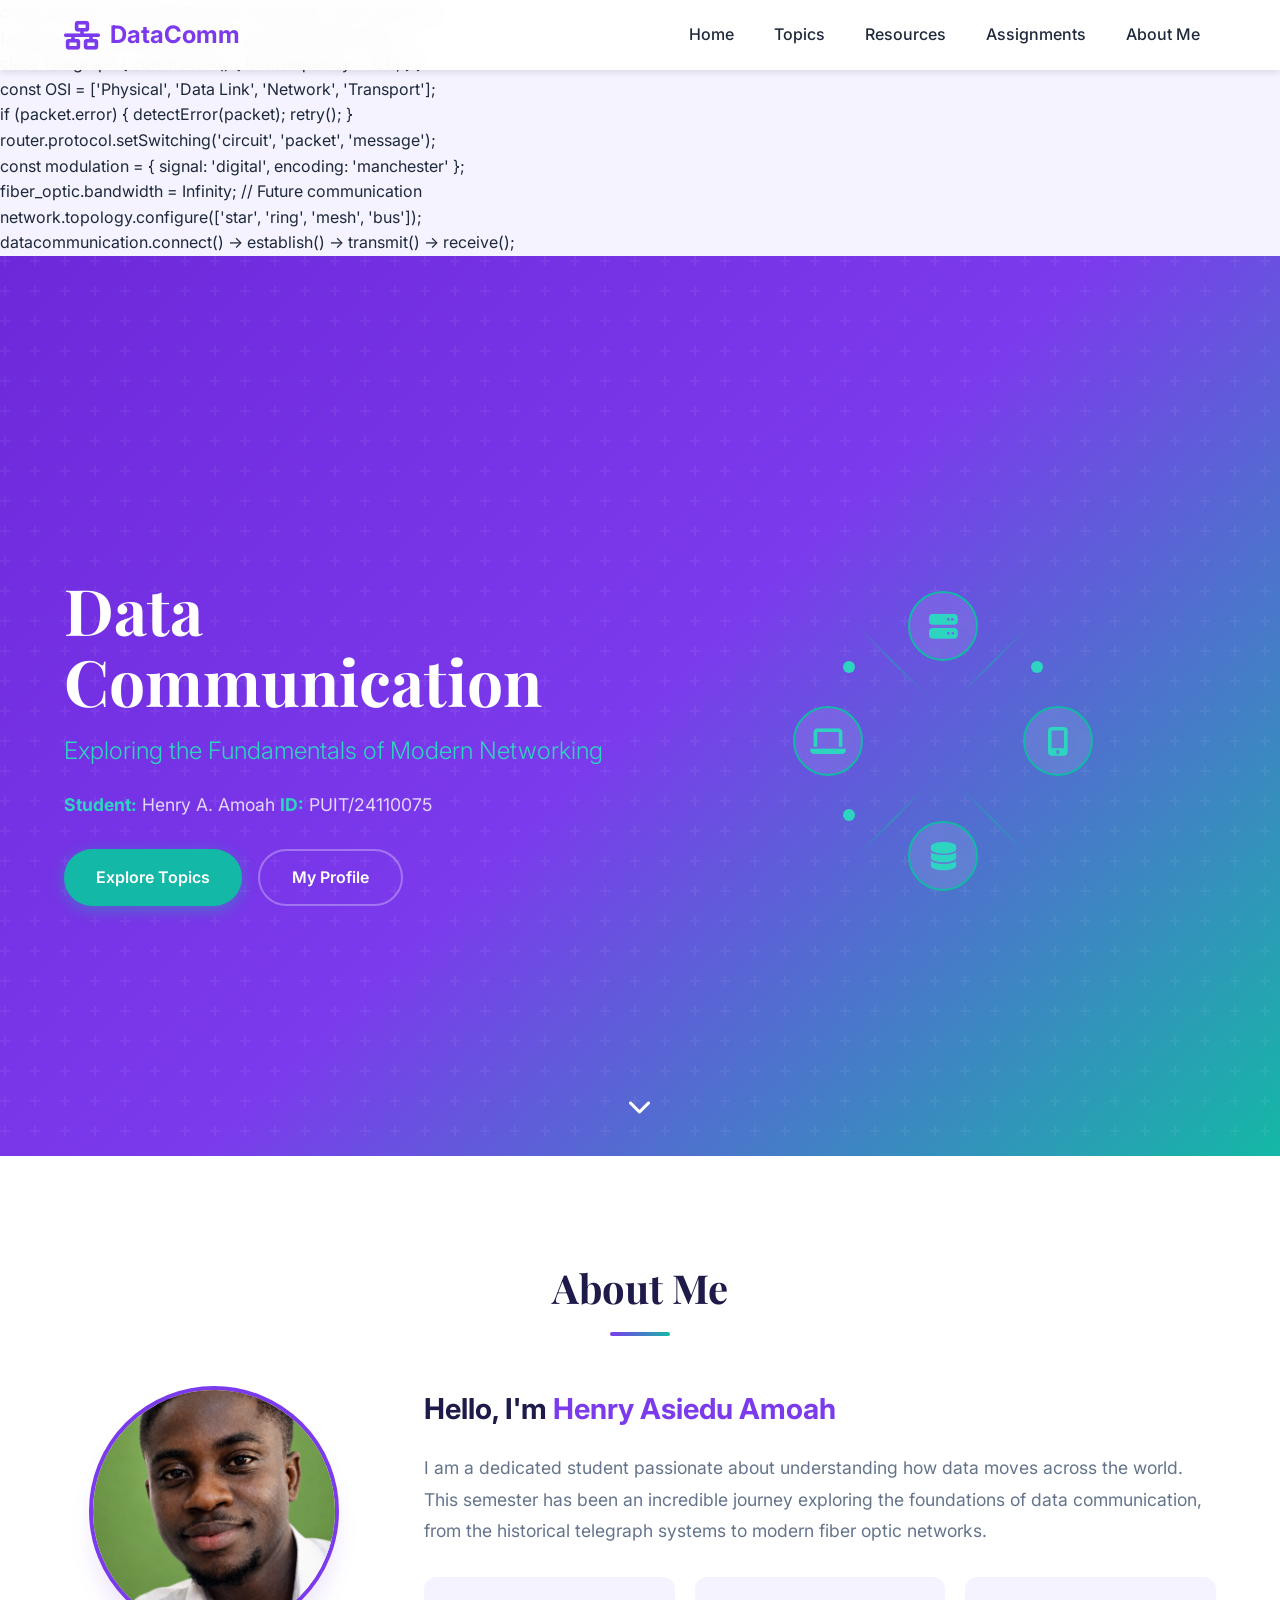
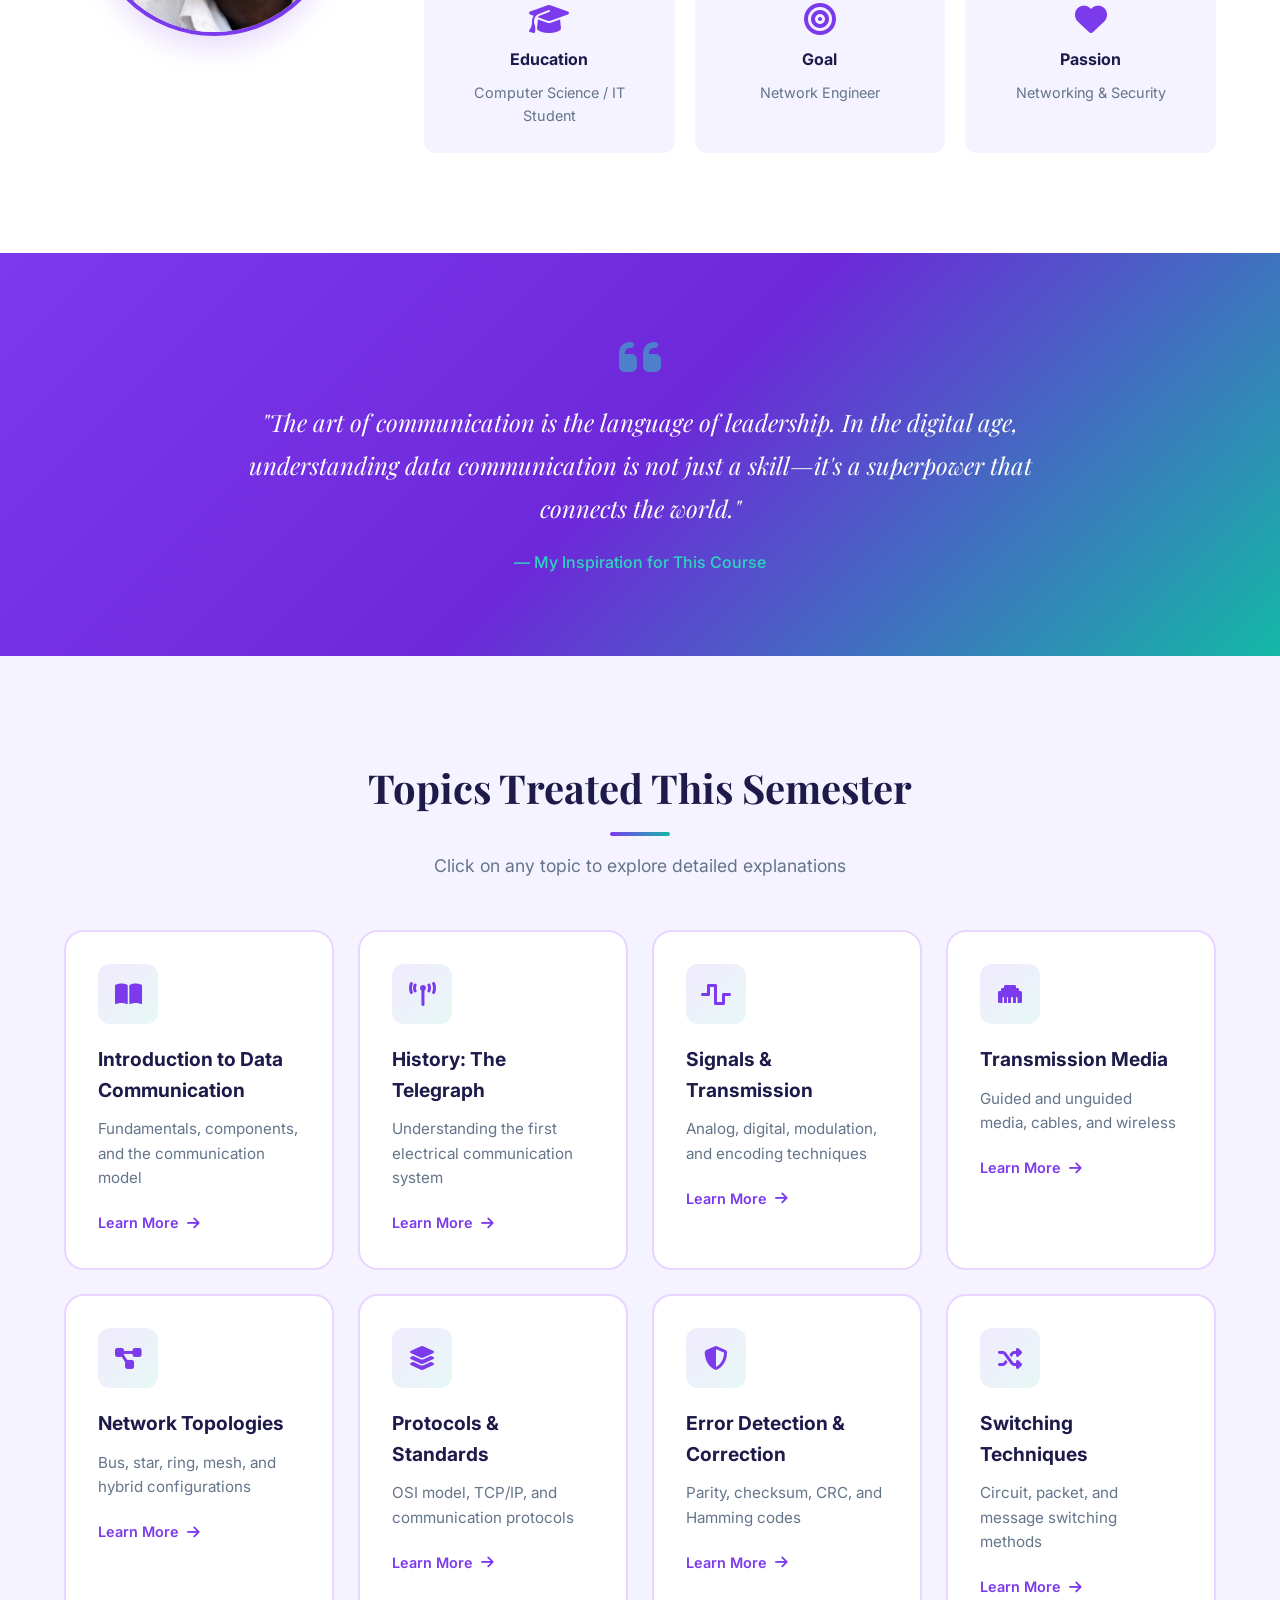
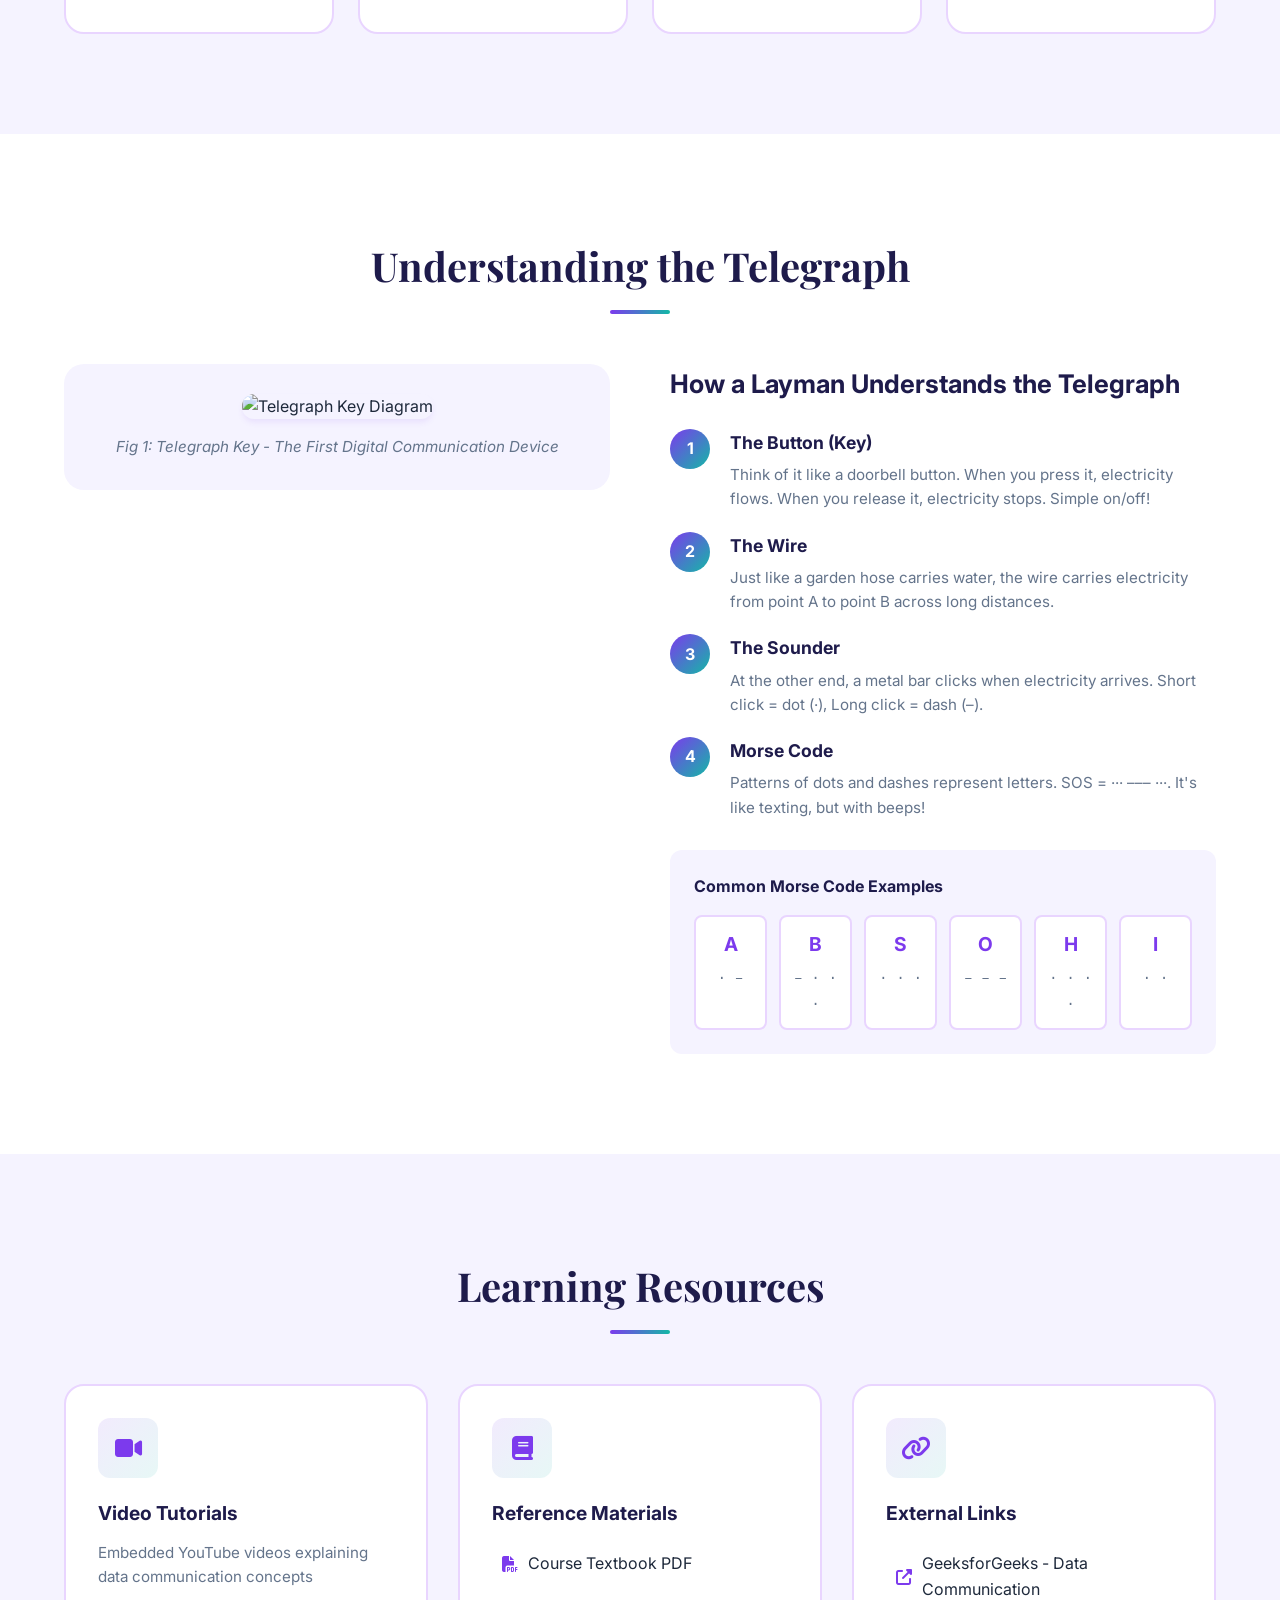
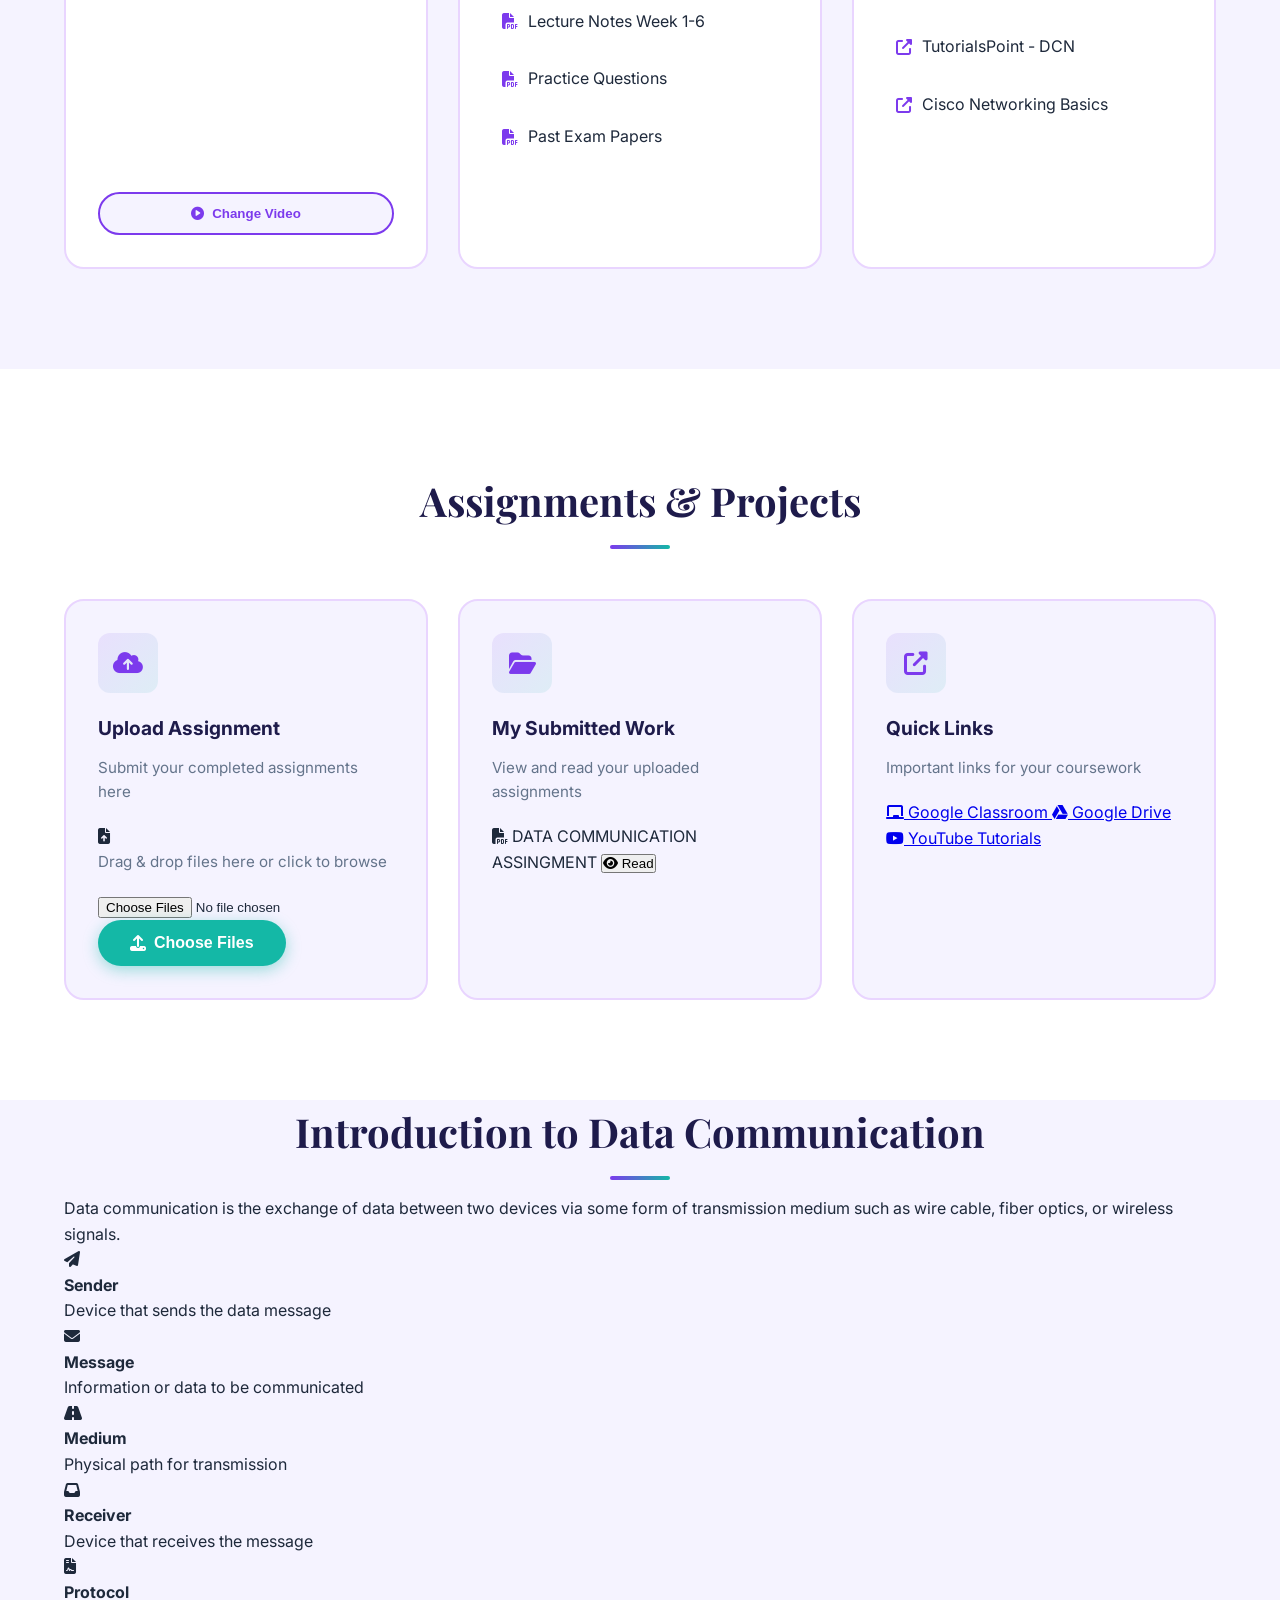
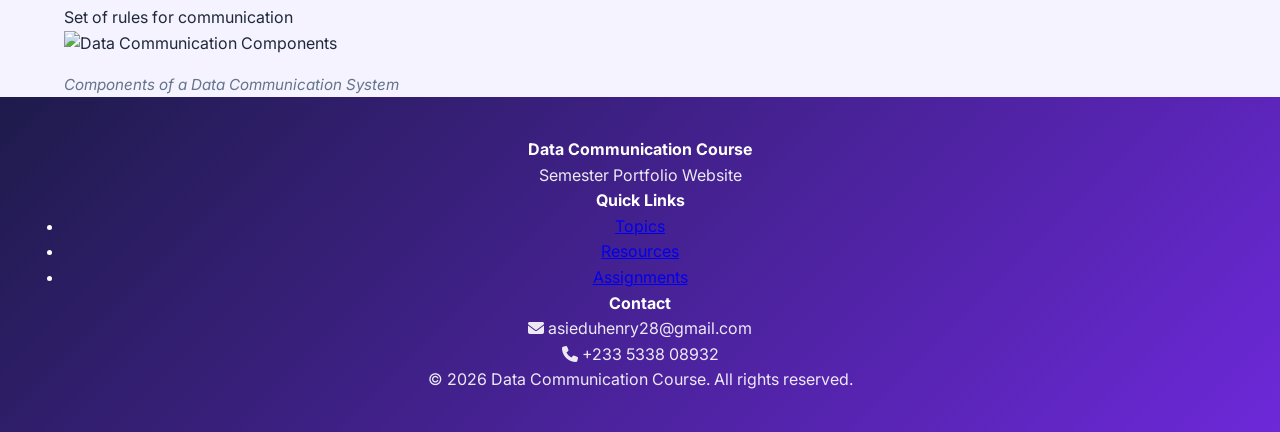
==== index.html @ 44d1870f "✨ Add animated code background lines to HTML" ====
<!DOCTYPE html>
<html lang="en">
<head>
    <meta charset="UTF-8">
    <meta name="viewport" content="width=device-width, initial-scale=1.0">
    <title>Data Communication - Course Portfolio</title>
    <link rel="stylesheet" href="style.css">
    <link href="https://fonts.googleapis.com/css2?family=Inter:wght@300;400;500;600;700;800&family=Playfair+Display:wght@400;600;700&display=swap" rel="stylesheet">
    <link rel="stylesheet" href="https://cdnjs.cloudflare.com/ajax/libs/font-awesome/6.4.0/css/all.min.css">
</head>
<body>
    <!-- Animated Code Background -->
    <div class="code-background">
        <div class="code-line">const socket = new WebSocket("ws://data-comm.server");</div>
        <div class="code-line">function transmitData(packet) { socket.send(packet); }</div>
        <div class="code-line">class Telegraph { constructor() { this.frequency = 120; } }</div>
        <div class="code-line">const OSI = ['Physical', 'Data Link', 'Network', 'Transport'];</div>
        <div class="code-line">if (packet.error) { detectError(packet); retry(); }</div>
        <div class="code-line">router.protocol.setSwitching('circuit', 'packet', 'message');</div>
        <div class="code-line">const modulation = { signal: 'digital', encoding: 'manchester' };</div>
        <div class="code-line">fiber_optic.bandwidth = Infinity; // Future communication</div>
        <div class="code-line">network.topology.configure(['star', 'ring', 'mesh', 'bus']);</div>
        <div class="code-line">datacommunication.connect() → establish() → transmit() → receive();</div>
    </div>

    <!-- Navigation -->
    <nav class="navbar">
        <div class="nav-container">
            <div class="logo">
                <i class="fas fa-network-wired"></i>
                <span>DataComm</span>
            </div>
            <ul class="nav-menu">
                <li><a href="#home" class="nav-link active">Home</a></li>
                <li><a href="#topics" class="nav-link">Topics</a></li>
                <li><a href="#resources" class="nav-link">Resources</a></li>
                <li><a href="#assignments" class="nav-link">Assignments</a></li>
                <li><a href="#about" class="nav-link">About Me</a></li>
            </ul>
            <div class="hamburger">
                <span class="bar"></span>
                <span class="bar"></span>
                <span class="bar"></span>
            </div>
        </div>
    </nav>

    <!-- Hero Section -->
    <section id="home" class="hero">
        <div class="hero-content">
            <div class="hero-text">
                <h1>Data Communication</h1>
                <p class="subtitle">Exploring the Fundamentals of Modern Networking</p>
                <p class="student-info">
                    <strong>Student:</strong> <span id="Henry A. Amoah">Henry A. Amoah</span>
                    <strong>ID:</strong> <span id="PUIT/24110075">PUIT/24110075</span>
                </p>
                <div class="hero-buttons">
                    <a href="#topics" class="btn btn-primary">Explore Topics</a>
                    <a href="#about" class="btn btn-secondary">My Profile</a>
                </div>
            </div>
            <div class="hero-visual">
                <div class="network-animation">
                    <div class="node node-1"><i class="fas fa-server"></i></div>
                    <div class="node node-2"><i class="fas fa-laptop"></i></div>
                    <div class="node node-3"><i class="fas fa-mobile-alt"></i></div>
                    <div class="node node-4"><i class="fas fa-database"></i></div>
                    <div class="connection conn-1"></div>
                    <div class="connection conn-2"></div>
                    <div class="connection conn-3"></div>
                    <div class="connection conn-4"></div>
                    <div class="data-packet packet-1"></div>
                    <div class="data-packet packet-2"></div>
                    <div class="data-packet packet-3"></div>
                </div>
            </div>
        </div>
        <div class="scroll-indicator">
            <i class="fas fa-chevron-down"></i>
        </div>
    </section>

    <!-- About Me / Profile Section -->
    <section id="about" class="about-section">
        <div class="container">
            <h2 class="section-title">About Me</h2>
            <div class="about-grid">
                <div class="about-image">
                    <div class="image-frame">
                        <img src="Image.png" alt="Student Photo" id="profileImage">
                        <div class="image-overlay">
                            <i class="fas fa-camera"></i>
                        </div>
                    </div>
                    
                </div>
                <div class="about-content">
                    <h3>Hello, I'm <span class="highlight">Henry Asiedu Amoah</span></h3>
                    <p class="bio-text">
                        I am a dedicated student passionate about understanding how data moves across the world. 
                        This semester has been an incredible journey exploring the foundations of data communication, 
                        from the historical telegraph systems to modern fiber optic networks.
                    </p>
                    <div class="info-cards">
                        <div class="info-card">
                            <i class="fas fa-graduation-cap"></i>
                            <h4>Education</h4>
                            <p>Computer Science / IT Student</p>
                        </div>
                        <div class="info-card">
                            <i class="fas fa-bullseye"></i>
                            <h4>Goal</h4>
                            <p>Network Engineer</p>
                        </div>
                        <div class="info-card">
                            <i class="fas fa-heart"></i>
                            <h4>Passion</h4>
                            <p>Networking & Security</p>
                        </div>
                    </div>
                </div>
            </div>
        </div>
    </section>

    <!-- Inspiration Section -->
    <section class="inspiration-section">
        <div class="container">
            <div class="inspiration-quote">
                <i class="fas fa-quote-left quote-icon"></i>
                <blockquote>
                    "The art of communication is the language of leadership. In the digital age, 
                    understanding data communication is not just a skill—it's a superpower that 
                    connects the world."
                </blockquote>
                <cite>— My Inspiration for This Course</cite>
            </div>
        </div>
    </section>

    <!-- Topics Section -->
    <section id="topics" class="topics-section">
        <div class="container">
            <h2 class="section-title">Topics Treated This Semester</h2>
            <p class="section-subtitle">Click on any topic to explore detailed explanations</p>

            <div class="topics-grid">
                <div class="topic-card" data-topic="intro">
                    <div class="topic-icon">
                        <i class="fas fa-book-open"></i>
                    </div>
                    <h3>Introduction to Data Communication</h3>
                    <p>Fundamentals, components, and the communication model</p>
                    <span class="topic-btn">Learn More <i class="fas fa-arrow-right"></i></span>
                </div>

                <div class="topic-card" data-topic="telegraph">
                    <div class="topic-icon">
                        <i class="fas fa-broadcast-tower"></i>
                    </div>
                    <h3>History: The Telegraph</h3>
                    <p>Understanding the first electrical communication system</p>
                    <span class="topic-btn">Learn More <i class="fas fa-arrow-right"></i></span>
                </div>

                <div class="topic-card" data-topic="signals">
                    <div class="topic-icon">
                        <i class="fas fa-wave-square"></i>
                    </div>
                    <h3>Signals & Transmission</h3>
                    <p>Analog, digital, modulation, and encoding techniques</p>
                    <span class="topic-btn">Learn More <i class="fas fa-arrow-right"></i></span>
                </div>

                <div class="topic-card" data-topic="media">
                    <div class="topic-icon">
                        <i class="fas fa-ethernet"></i>
                    </div>
                    <h3>Transmission Media</h3>
                    <p>Guided and unguided media, cables, and wireless</p>
                    <span class="topic-btn">Learn More <i class="fas fa-arrow-right"></i></span>
                </div>

                <div class="topic-card" data-topic="networks">
                    <div class="topic-icon">
                        <i class="fas fa-project-diagram"></i>
                    </div>
                    <h3>Network Topologies</h3>
                    <p>Bus, star, ring, mesh, and hybrid configurations</p>
                    <span class="topic-btn">Learn More <i class="fas fa-arrow-right"></i></span>
                </div>

                <div class="topic-card" data-topic="protocols">
                    <div class="topic-icon">
                        <i class="fas fa-layer-group"></i>
                    </div>
                    <h3>Protocols & Standards</h3>
                    <p>OSI model, TCP/IP, and communication protocols</p>
                    <span class="topic-btn">Learn More <i class="fas fa-arrow-right"></i></span>
                </div>

                <div class="topic-card" data-topic="error">
                    <div class="topic-icon">
                        <i class="fas fa-shield-alt"></i>
                    </div>
                    <h3>Error Detection & Correction</h3>
                    <p>Parity, checksum, CRC, and Hamming codes</p>
                    <span class="topic-btn">Learn More <i class="fas fa-arrow-right"></i></span>
                </div>

                <div class="topic-card" data-topic="switching">
                    <div class="topic-icon">
                        <i class="fas fa-random"></i>
                    </div>
                    <h3>Switching Techniques</h3>
                    <p>Circuit, packet, and message switching methods</p>
                    <span class="topic-btn">Learn More <i class="fas fa-arrow-right"></i></span>
                </div>
            </div>
        </div>
    </section>

    <!-- Topic Detail Modal -->
    <div id="topicModal" class="modal">
        <div class="modal-content">
            <div class="modal-header">
                <h2 id="modalTitle">Topic Title</h2>
                <button class="back-btn" onclick="closeModal()">
                    <i class="fas fa-arrow-left"></i> Back
                </button>
            </div>
            <div class="modal-body" id="modalBody">
                <!-- Content loaded dynamically -->
            </div>
        </div>
    </div>

    <!-- Telegraph Section -->
    <section class="telegraph-section">
        <div class="container">
            <h2 class="section-title">Understanding the Telegraph</h2>
            <div class="telegraph-content">
                <div class="telegraph-diagram">
                    <img src="https://kimi-web-img.moonshot.cn/img/letstalkscience.ca/ae89c978fc72f33c4d45f967cd98ac6e01ca6520.png" alt="Telegraph Key Diagram">
                    <p class="diagram-caption">Fig 1: Telegraph Key - The First Digital Communication Device</p>
                </div>
                <div class="telegraph-explanation">
                    <h3>How a Layman Understands the Telegraph</h3>
                    <div class="explanation-steps">
                        <div class="step">
                            <div class="step-number">1</div>
                            <div class="step-content">
                                <h4>The Button (Key)</h4>
                                <p>Think of it like a doorbell button. When you press it, electricity flows. When you release it, electricity stops. Simple on/off!</p>
                            </div>
                        </div>
                        <div class="step">
                            <div class="step-number">2</div>
                            <div class="step-content">
                                <h4>The Wire</h4>
                                <p>Just like a garden hose carries water, the wire carries electricity from point A to point B across long distances.</p>
                            </div>
                        </div>
                        <div class="step">
                            <div class="step-number">3</div>
                            <div class="step-content">
                                <h4>The Sounder</h4>
                                <p>At the other end, a metal bar clicks when electricity arrives. Short click = dot (·), Long click = dash (–).</p>
                            </div>
                        </div>
                        <div class="step">
                            <div class="step-number">4</div>
                            <div class="step-content">
                                <h4>Morse Code</h4>
                                <p>Patterns of dots and dashes represent letters. SOS = ··· ––– ···. It's like texting, but with beeps!</p>
                            </div>
                        </div>
                    </div>
                    <div class="morse-code-table">
                        <h4>Common Morse Code Examples</h4>
                        <div class="morse-grid">
                            <div class="morse-item"><span class="letter">A</span><span class="code">· –</span></div>
                            <div class="morse-item"><span class="letter">B</span><span class="code">– · · ·</span></div>
                            <div class="morse-item"><span class="letter">S</span><span class="code">· · ·</span></div>
                            <div class="morse-item"><span class="letter">O</span><span class="code">– – –</span></div>
                            <div class="morse-item"><span class="letter">H</span><span class="code">· · · ·</span></div>
                            <div class="morse-item"><span class="letter">I</span><span class="code">· ·</span></div>
                        </div>
                    </div>
                </div>
            </div>
        </div>
    </section>

    <!-- Resources Section -->
    <section id="resources" class="resources-section">
        <div class="container">
            <h2 class="section-title">Learning Resources</h2>
            <div class="resources-grid">
                <div class="resource-card">
                    <div class="resource-icon">
                        <i class="fas fa-video"></i>
                    </div>
                    <h3>Video Tutorials</h3>
                    <p>Embedded YouTube videos explaining data communication concepts</p>
                    <div class="video-container">
                        <iframe 
                            id="youtubeVideo"
                            src="https://www.youtube.com/embed/qiQR5rTSshw" 
                            title="Data Communication Tutorial"
                            frameborder="0" 
                            allow="accelerometer; autoplay; clipboard-write; encrypted-media; gyroscope; picture-in-picture" 
                            allowfullscreen>
                        </iframe>
                    </div>
                    <button class="change-video-btn" onclick="changeVideo()">
                        <i class="fas fa-play-circle"></i> Change Video
                    </button>
                </div>

                <div class="resource-card">
                    <div class="resource-icon">
                        <i class="fas fa-book"></i>
                    </div>
                    <h3>Reference Materials</h3>
                    <ul class="resource-list">
                        <li><a href="#" data-resource="textbook"><i class="fas fa-file-pdf"></i> Course Textbook PDF</a></li>
                        <li><a href="#" data-resource="lecture-notes"><i class="fas fa-file-pdf"></i> Lecture Notes Week 1-6</a></li>
                        <li><a href="#" data-resource="practice-questions"><i class="fas fa-file-pdf"></i> Practice Questions</a></li>
                        <li><a href="#" data-resource="past-exams"><i class="fas fa-file-pdf"></i> Past Exam Papers</a></li>
                    </ul>
                </div>

                <div class="resource-card">
                    <div class="resource-icon">
                        <i class="fas fa-link"></i>
                    </div>
                    <h3>External Links</h3>
                    <ul class="resource-list">
                        <li><a href="https://www.geeksforgeeks.org/data-communication-definition-components-types-channels/" target="_blank">
                            <i class="fas fa-external-link-alt"></i> GeeksforGeeks - Data Communication
                        </a></li>
                        <li><a href="https://www.tutorialspoint.com/data_communication_computer_network/index.htm" target="_blank">
                            <i class="fas fa-external-link-alt"></i> TutorialsPoint - DCN
                        </a></li>
                        <li><a href="https://www.cisco.com/c/en/us/solutions/small-business/networking/what-is-networking.html" target="_blank">
                            <i class="fas fa-external-link-alt"></i> Cisco Networking Basics
                        </a></li>
                    </ul>
                </div>
            </div>
        </div>
    </section>

    <!-- Assignments Section -->
    <section id="assignments" class="assignments-section">
        <div class="container">
            <h2 class="section-title">Assignments & Projects</h2>
            <div class="assignments-grid">
                <div class="assignment-card upload-card">
                    <div class="assignment-icon">
                        <i class="fas fa-cloud-upload-alt"></i>
                    </div>
                    <h3>Upload Assignment</h3>
                    <p>Submit your completed assignments here</p>
                    <div class="upload-area" id="uploadArea">
                        <i class="fas fa-file-upload"></i>
                        <p>Drag & drop files here or click to browse</p>
                        <input type="file" id="fileInput" multiple accept=".pdf,.doc,.docx,.zip,.txt">
                    </div>
                    <button class="btn btn-primary" onclick="document.getElementById('fileInput').click()">
                        <i class="fas fa-upload"></i> Choose Files
                    </button>
                    <div id="uploadList" class="upload-list"></div>
                </div>

                <div class="assignment-card read-card">
                    <div class="assignment-icon">
                        <i class="fas fa-folder-open"></i>
                    </div>
                    <h3>My Submitted Work</h3>
                    <p>View and read your uploaded assignments</p>
                    <div class="file-list" id="fileList">
                        <div class="file-item">
                            <i class="fas fa-file-pdf"></i>
                            <span>DATA COMMUNICATION ASSINGMENT</span>
                            <button class="read-btn" onclick="readFile('DATA COMMUNICATION ASSINGMENT', 'DATA%20COMMUNICATION%20ASSINGMENT..pdf')">
                                <i class="fas fa-eye"></i> Read
                            </button>
                        </div>
                    </div>
                </div>

                <div class="assignment-card links-card">
                    <div class="assignment-icon">
                        <i class="fas fa-external-link-alt"></i>
                    </div>
                    <h3>Quick Links</h3>
                    <p>Important links for your coursework</p>
                    <div class="quick-links">
                        <a href="https://classroom.google.com" target="_blank" class="link-btn">
                            <i class="fas fa-chalkboard"></i> Google Classroom
                        </a>
                        <a href="https://drive.google.com" target="_blank" class="link-btn">
                            <i class="fab fa-google-drive"></i> Google Drive
                        </a>
                        <a href="https://www.youtube.com/results?search_query=data+communication+tutorial" target="_blank" class="link-btn">
                            <i class="fab fa-youtube"></i> YouTube Tutorials
                        </a>
                    </div>
                </div>
            </div>
        </div>
    </section>

    <!-- Introduction to Data Communication -->
    <section class="intro-section">
        <div class="container">
            <h2 class="section-title">Introduction to Data Communication</h2>
            <div class="intro-content">
                <div class="intro-text">
                    <p class="lead">
                        Data communication is the exchange of data between two devices via some form of 
                        transmission medium such as wire cable, fiber optics, or wireless signals.
                    </p>
                    <div class="components-grid">
                        <div class="component-item">
                            <i class="fas fa-paper-plane"></i>
                            <h4>Sender</h4>
                            <p>Device that sends the data message</p>
                        </div>
                        <div class="component-item">
                            <i class="fas fa-envelope"></i>
                            <h4>Message</h4>
                            <p>Information or data to be communicated</p>
                        </div>
                        <div class="component-item">
                            <i class="fas fa-road"></i>
                            <h4>Medium</h4>
                            <p>Physical path for transmission</p>
                        </div>
                        <div class="component-item">
                            <i class="fas fa-inbox"></i>
                            <h4>Receiver</h4>
                            <p>Device that receives the message</p>
                        </div>
                        <div class="component-item">
                            <i class="fas fa-file-contract"></i>
                            <h4>Protocol</h4>
                            <p>Set of rules for communication</p>
                        </div>
                    </div>
                </div>
                <div class="intro-diagram">
                    <img src="https://kimi-web-img.moonshot.cn/img/media.geeksforgeeks.org/6d8e110c65b790bf5c47cd49e00018c678b3b466.png" alt="Data Communication Components">
                    <p class="diagram-caption">Components of a Data Communication System</p>
                </div>
            </div>
        </div>
    </section>

    <!-- Footer -->
    <footer class="footer">
        <div class="container">
            <div class="footer-content">
                <div class="footer-section">
                    <h4>Data Communication Course</h4>
                    <p>Semester Portfolio Website</p>
                </div>
                <div class="footer-section">
                    <h4>Quick Links</h4>
                    <ul>
                        <li><a href="#topics">Topics</a></li>
                        <li><a href="#resources">Resources</a></li>
                        <li><a href="#assignments">Assignments</a></li>
                    </ul>
                </div>
                <div class="footer-section">
                    <h4>Contact</h4>
                    <p><i class="fas fa-envelope"></i> asieduhenry28@gmail.com</p>
                    <p><i class="fas fa-phone"></i> +233 5338 08932</p>
                </div>
            </div>
            <div class="footer-bottom">
                <p>&copy; 2026 Data Communication Course. All rights reserved.</p>
            </div>
        </div>
    </footer>

    <!-- File Reader Modal with Close Button -->
    <div id="fileModal" class="modal file-modal">
        <div class="modal-content file-modal-content">
            <div class="modal-header">
                <h2 id="fileModalTitle">Reading Assignment</h2>
                <button class="close-btn" onclick="closeFileModal()" title="Close">
                    <i class="fas fa-times"></i>
                </button>
            </div>
            <div class="modal-body" id="fileModalBody">
                <div class="file-preview">
                    <p class="file-name" id="previewFileName">Document</p>
                    <div id="docViewer" class="doc-viewer">
                        <iframe id="docFrame" class="doc-frame"></iframe>
                    </div>
                    <p class="file-info">If the document does not display above, you can download it using the button below to view it on your device.</p>
                    <div class="file-actions">
                        <a href="#" class="btn btn-primary" id="downloadFileBtn" download>
                            <i class="fas fa-download"></i> Download Document
                        </a>
                        <button class="btn btn-secondary" onclick="closeFileModal()">
                            <i class="fas fa-times"></i> Close
                        </button>
                    </div>
                </div>
            </div>
        </div>
    </div>

    <script src="script.js"></script>
</body>
</html>
---- style.css ----
/* ============================================
   DATA COMMUNICATION COURSE WEBSITE
   Professional CSS Stylesheet - Purple & Teal Theme
   ============================================ */

/* CSS Variables */
:root {
    --primary: #7c3aed;
    --primary-dark: #6d28d9;
    --primary-light: #a78bfa;
    --secondary: #1e1b4b;
    --accent: #14b8a6;
    --accent-light: #2dd4bf;
    --text: #1e293b;
    --text-light: #64748b;
    --text-white: #ffffff;
    --bg: #f5f3ff;
    --bg-white: #ffffff;
    --bg-dark: #1e1b4b;
    --border: #e9d5ff;
    --shadow: 0 4px 6px -1px rgba(124, 58, 237, 0.1);
    --shadow-lg: 0 20px 25px -5px rgba(124, 58, 237, 0.15);
    --radius: 12px;
    --radius-lg: 20px;
    --transition: all 0.3s cubic-bezier(0.4, 0, 0.2, 1);
}

/* Reset & Base */
* {
    margin: 0;
    padding: 0;
    box-sizing: border-box;
}

html {
    scroll-behavior: smooth;
    font-size: 16px;
}

body {
    font-family: 'Inter', -apple-system, BlinkMacSystemFont, sans-serif;
    color: var(--text);
    background: var(--bg);
    line-height: 1.6;
    overflow-x: hidden;
}

.container {
    max-width: 1200px;
    margin: 0 auto;
    padding: 0 24px;
}

/* ============================================
   NAVIGATION
   ============================================ */
.navbar {
    position: fixed;
    top: 0;
    left: 0;
    width: 100%;
    background: rgba(255, 255, 255, 0.95);
    backdrop-filter: blur(10px);
    z-index: 1000;
    box-shadow: 0 2px 8px rgba(124, 58, 237, 0.08);
    transition: var(--transition);
}

.nav-container {
    max-width: 1200px;
    margin: 0 auto;
    padding: 0 24px;
    display: flex;
    justify-content: space-between;
    align-items: center;
    height: 70px;
}

.logo {
    display: flex;
    align-items: center;
    gap: 10px;
    font-size: 1.5rem;
    font-weight: 700;
    color: var(--primary);
}

.logo i {
    font-size: 1.8rem;
}

.nav-menu {
    display: flex;
    list-style: none;
    gap: 8px;
}

.nav-link {
    text-decoration: none;
    color: var(--text);
    font-weight: 500;
    padding: 8px 16px;
    border-radius: 8px;
    transition: var(--transition);
}

.nav-link:hover,
.nav-link.active {
    color: var(--primary);
    background: rgba(124, 58, 237, 0.1);
}

.hamburger {
    display: none;
    flex-direction: column;
    gap: 5px;
    cursor: pointer;
}

.bar {
    width: 25px;
    height: 3px;
    background: var(--text);
    border-radius: 3px;
    transition: var(--transition);
}

/* ============================================
   HERO SECTION
   ============================================ */
.hero {
    min-height: 100vh;
    display: flex;
    align-items: center;
    background: linear-gradient(135deg, #6d28d9 0%, #7c3aed 50%, #14b8a6 100%);
    position: relative;
    overflow: hidden;
    padding-top: 70px;
}

.hero::before {
    content: '';
    position: absolute;
    top: 0;
    left: 0;
    right: 0;
    bottom: 0;
    background: url("data:image/svg+xml,%3Csvg width='60' height='60' viewBox='0 0 60 60' xmlns='http://www.w3.org/2000/svg'%3E%3Cg fill='none' fill-rule='evenodd'%3E%3Cg fill='%23ffffff' fill-opacity='0.1'%3E%3Cpath d='M36 34v-4h-2v4h-4v2h4v4h2v-4h4v-2h-4zm0-30V0h-2v4h-4v2h4v4h2V6h4V4h-4zM6 34v-4H4v4H0v2h4v4h2v-4h4v-2H6zM6 4V0H4v4H0v2h4v4h2V6h4V4H6z'/%3E%3C/g%3E%3C/g%3E%3C/svg%3E");
    opacity: 0.5;
}

.hero-content {
    max-width: 1200px;
    margin: 0 auto;
    padding: 0 24px;
    display: grid;
    grid-template-columns: 1fr 1fr;
    gap: 60px;
    align-items: center;
    position: relative;
    z-index: 1;
}

.hero-text h1 {
    font-family: 'Playfair Display', serif;
    font-size: 4rem;
    font-weight: 700;
    color: var(--text-white);
    line-height: 1.1;
    margin-bottom: 16px;
}

.subtitle {
    font-size: 1.5rem;
    color: var(--accent-light);
    margin-bottom: 20px;
    font-weight: 300;
}

.student-info {
    color: rgba(255, 255, 255, 0.8);
    font-size: 1.1rem;
    margin-bottom: 30px;
}

.student-info strong {
    color: var(--accent-light);
}

.hero-buttons {
    display: flex;
    gap: 16px;
}

.btn {
    display: inline-flex;
    align-items: center;
    gap: 8px;
    padding: 14px 32px;
    border-radius: 50px;
    font-weight: 600;
    text-decoration: none;
    transition: var(--transition);
    border: none;
    cursor: pointer;
    font-size: 1rem;
}

.btn-primary {
    background: var(--accent);
    color: white;
    box-shadow: 0 4px 15px rgba(20, 184, 166, 0.4);
}

.btn-primary:hover {
    background: #0d9488;
    transform: translateY(-2px);
    box-shadow: 0 8px 25px rgba(20, 184, 166, 0.5);
}

.btn-secondary {
    background: transparent;
    color: white;
    border: 2px solid rgba(255, 255, 255, 0.3);
}

.btn-secondary:hover {
    background: rgba(255, 255, 255, 0.1);
    border-color: white;
}

/* Network Animation */
.hero-visual {
    display: flex;
    justify-content: center;
    align-items: center;
}

.network-animation {
    position: relative;
    width: 400px;
    height: 400px;
}

.node {
    position: absolute;
    width: 70px;
    height: 70px;
    background: rgba(255, 255, 255, 0.1);
    border: 2px solid var(--accent);
    border-radius: 50%;
    display: flex;
    align-items: center;
    justify-content: center;
    color: var(--accent-light);
    font-size: 1.8rem;
    backdrop-filter: blur(5px);
    animation: pulse 2s infinite;
}

.node-1 { top: 50px; left: 165px; animation-delay: 0s; }
.node-2 { top: 165px; left: 50px; animation-delay: 0.5s; }
.node-3 { top: 165px; right: 50px; animation-delay: 1s; }
.node-4 { bottom: 50px; left: 165px; animation-delay: 1.5s; }

@keyframes pulse {
    0%, 100% { box-shadow: 0 0 0 0 rgba(20, 184, 166, 0.4); }
    50% { box-shadow: 0 0 0 20px rgba(20, 184, 166, 0); }
}

.connection {
    position: absolute;
    height: 2px;
    background: linear-gradient(90deg, transparent, var(--accent), transparent);
    opacity: 0.5;
}

.conn-1 { top: 120px; left: 100px; width: 100px; transform: rotate(45deg); }
.conn-2 { top: 120px; right: 100px; width: 100px; transform: rotate(-45deg); }
.conn-3 { bottom: 120px; left: 100px; width: 100px; transform: rotate(-45deg); }
.conn-4 { bottom: 120px; right: 100px; width: 100px; transform: rotate(45deg); }

.data-packet {
    position: absolute;
    width: 12px;
    height: 12px;
    background: var(--accent-light);
    border-radius: 50%;
    animation: travel 3s linear infinite;
}

.packet-1 { top: 120px; left: 100px; animation-delay: 0s; }
.packet-2 { top: 120px; right: 100px; animation-delay: 1s; }
.packet-3 { bottom: 120px; left: 100px; animation-delay: 2s; }

@keyframes travel {
    0% { transform: translate(0, 0); opacity: 1; }
    100% { transform: translate(100px, 100px); opacity: 0; }
}

.scroll-indicator {
    position: absolute;
    bottom: 30px;
    left: 50%;
    transform: translateX(-50%);
    color: white;
    font-size: 1.5rem;
    animation: bounce 2s infinite;
}

@keyframes bounce {
    0%, 20%, 50%, 80%, 100% { transform: translateX(-50%) translateY(0); }
    40% { transform: translateX(-50%) translateY(-10px); }
    60% { transform: translateX(-50%) translateY(-5px); }
}

/* ============================================
   SECTION TITLES
   ============================================ */
.section-title {
    font-family: 'Playfair Display', serif;
    font-size: 2.5rem;
    font-weight: 700;
    text-align: center;
    margin-bottom: 16px;
    color: var(--secondary);
    position: relative;
}

.section-title::after {
    content: '';
    display: block;
    width: 60px;
    height: 4px;
    background: linear-gradient(90deg, var(--primary), var(--accent));
    margin: 12px auto 0;
    border-radius: 2px;
}

.section-subtitle {
    text-align: center;
    color: var(--text-light);
    font-size: 1.1rem;
    margin-bottom: 40px;
}

/* ============================================
   ABOUT SECTION
   ============================================ */
.about-section {
    padding: 100px 0;
    background: var(--bg-white);
}

.about-grid {
    display: grid;
    grid-template-columns: 300px 1fr;
    gap: 60px;
    align-items: start;
    margin-top: 50px;
}

.about-image {
    display: flex;
    flex-direction: column;
    align-items: center;
    gap: 20px;
}

.image-frame {
    position: relative;
    width: 250px;
    height: 250px;
    border-radius: 50%;
    overflow: hidden;
    border: 4px solid var(--primary);
    box-shadow: var(--shadow-lg);
}

.image-frame img {
    width: 100%;
    height: 100%;
    object-fit: cover;
}

.image-overlay {
    position: absolute;
    top: 0;
    left: 0;
    right: 0;
    bottom: 0;
    background: rgba(124, 58, 237, 0.7);
    display: flex;
    align-items: center;
    justify-content: center;
    opacity: 0;
    transition: var(--transition);
    cursor: pointer;
}

.image-overlay i {
    color: white;
    font-size: 2rem;
}

.image-frame:hover .image-overlay {
    opacity: 1;
}

.social-links {
    display: flex;
    gap: 16px;
}

.social-links a {
    width: 45px;
    height: 45px;
    border-radius: 50%;
    background: var(--bg);
    display: flex;
    align-items: center;
    justify-content: center;
    color: var(--primary);
    font-size: 1.2rem;
    transition: var(--transition);
    text-decoration: none;
}

.social-links a:hover {
    background: var(--primary);
    color: white;
    transform: translateY(-3px);
}

.about-content h3 {
    font-size: 1.8rem;
    margin-bottom: 20px;
    color: var(--secondary);
}

.highlight {
    color: var(--primary);
    font-weight: 700;
}

.bio-text {
    font-size: 1.1rem;
    color: var(--text-light);
    line-height: 1.8;
    margin-bottom: 30px;
}

.info-cards {
    display: grid;
    grid-template-columns: repeat(3, 1fr);
    gap: 20px;
}

.info-card {
    background: var(--bg);
    padding: 24px;
    border-radius: var(--radius);
    text-align: center;
    transition: var(--transition);
    border: 2px solid transparent;
}

.info-card:hover {
    transform: translateY(-5px);
    box-shadow: var(--shadow-lg);
    border-color: var(--primary);
}

.info-card i {
    font-size: 2rem;
    color: var(--primary);
    margin-bottom: 12px;
}

.info-card h4 {
    font-size: 1rem;
    margin-bottom: 8px;
    color: var(--secondary);
}

.info-card p {
    font-size: 0.9rem;
    color: var(--text-light);
}

/* ============================================
   INSPIRATION SECTION
   ============================================ */
.inspiration-section {
    padding: 80px 0;
    background: linear-gradient(135deg, var(--primary) 0%, var(--primary-dark) 50%, var(--accent) 100%);
    color: white;
}

.inspiration-quote {
    max-width: 800px;
    margin: 0 auto;
    text-align: center;
    position: relative;
}

.quote-icon {
    font-size: 3rem;
    color: var(--accent-light);
    opacity: 0.5;
    margin-bottom: 20px;
}

.inspiration-quote blockquote {
    font-family: 'Playfair Display', serif;
    font-size: 1.5rem;
    line-height: 1.8;
    font-style: italic;
    margin-bottom: 20px;
}

.inspiration-quote cite {
    font-style: normal;
    font-weight: 500;
    color: var(--accent-light);
}

/* ============================================
   TOPICS SECTION
   ============================================ */
.topics-section {
    padding: 100px 0;
    background: var(--bg);
}

.topics-grid {
    display: grid;
    grid-template-columns: repeat(4, 1fr);
    gap: 24px;
    margin-top: 50px;
}

.topic-card {
    background: var(--bg-white);
    border-radius: var(--radius-lg);
    padding: 32px;
    cursor: pointer;
    transition: var(--transition);
    border: 2px solid var(--border);
    position: relative;
    overflow: hidden;
}

.topic-card::before {
    content: '';
    position: absolute;
    top: 0;
    left: 0;
    width: 100%;
    height: 4px;
    background: linear-gradient(90deg, var(--primary), var(--accent));
    transform: scaleX(0);
    transition: var(--transition);
}

.topic-card:hover::before {
    transform: scaleX(1);
}

.topic-card:hover {
    transform: translateY(-8px);
    box-shadow: var(--shadow-lg);
    border-color: var(--primary);
}

.topic-icon {
    width: 60px;
    height: 60px;
    background: linear-gradient(135deg, rgba(124, 58, 237, 0.1), rgba(20, 184, 166, 0.1));
    border-radius: var(--radius);
    display: flex;
    align-items: center;
    justify-content: center;
    margin-bottom: 20px;
}

.topic-icon i {
    font-size: 1.5rem;
    color: var(--primary);
}

.topic-card h3 {
    font-size: 1.2rem;
    margin-bottom: 12px;
    color: var(--secondary);
}

.topic-card p {
    font-size: 0.95rem;
    color: var(--text-light);
    margin-bottom: 20px;
}

.topic-btn {
    display: inline-flex;
    align-items: center;
    gap: 8px;
    color: var(--primary);
    font-weight: 600;
    font-size: 0.9rem;
    transition: var(--transition);
}

.topic-card:hover .topic-btn {
    gap: 12px;
}

/* ============================================
   MODAL / TOPIC DETAIL PAGE
   ============================================ */
.modal {
    display: none;
    position: fixed;
    top: 0;
    left: 0;
    width: 100%;
    height: 100%;
    background: rgba(0, 0, 0, 0.8);
    z-index: 2000;
    overflow-y: auto;
    animation: fadeIn 0.3s ease;
}

@keyframes fadeIn {
    from { opacity: 0; }
    to { opacity: 1; }
}

.modal-content {
    background: var(--bg-white);
    max-width: 900px;
    margin: 50px auto;
    border-radius: var(--radius-lg);
    overflow: hidden;
    animation: slideUp 0.4s ease;
}

@keyframes slideUp {
    from { transform: translateY(50px); opacity: 0; }
    to { transform: translateY(0); opacity: 1; }
}

.modal-header {
    background: linear-gradient(135deg, var(--primary) 0%, var(--accent) 100%);
    color: white;
    padding: 30px;
    display: flex;
    justify-content: space-between;
    align-items: center;
}

.modal-header h2 {
    font-family: 'Playfair Display', serif;
    font-size: 1.8rem;
}

.back-btn {
    background: rgba(255, 255, 255, 0.2);
    color: white;
    border: none;
    padding: 10px 20px;
    border-radius: 50px;
    cursor: pointer;
    font-size: 0.95rem;
    display: inline-flex;
    align-items: center;
    gap: 8px;
    transition: var(--transition);
}

.back-btn:hover {
    background: rgba(255, 255, 255, 0.3);
}

.modal-body {
    padding: 40px;
}

.topic-detail h3 {
    font-size: 1.4rem;
    color: var(--secondary);
    margin: 24px 0 12px;
}

.topic-detail p {
    color: var(--text-light);
    line-height: 1.8;
    margin-bottom: 16px;
}

.topic-detail ul {
    margin-left: 24px;
    color: var(--text-light);
}

.topic-detail li {
    margin-bottom: 8px;
    line-height: 1.6;
}

.topic-detail strong {
    color: var(--primary);
}

/* ============================================
   TELEGRAPH SECTION
   ============================================ */
.telegraph-section {
    padding: 100px 0;
    background: var(--bg-white);
}

.telegraph-content {
    display: grid;
    grid-template-columns: 1fr 1fr;
    gap: 60px;
    margin-top: 50px;
    align-items: start;
}

.telegraph-diagram {
    background: var(--bg);
    border-radius: var(--radius-lg);
    padding: 30px;
    text-align: center;
}

.telegraph-diagram img {
    max-width: 100%;
    border-radius: var(--radius);
    box-shadow: var(--shadow);
}

.diagram-caption {
    margin-top: 16px;
    font-style: italic;
    color: var(--text-light);
    font-size: 0.95rem;
}

.telegraph-explanation h3 {
    font-size: 1.6rem;
    margin-bottom: 24px;
    color: var(--secondary);
}

.explanation-steps {
    display: flex;
    flex-direction: column;
    gap: 20px;
    margin-bottom: 30px;
}

.step {
    display: flex;
    gap: 20px;
    align-items: flex-start;
}

.step-number {
    width: 40px;
    height: 40px;
    background: linear-gradient(135deg, var(--primary), var(--accent));
    color: white;
    border-radius: 50%;
    display: flex;
    align-items: center;
    justify-content: center;
    font-weight: 700;
    flex-shrink: 0;
}

.step-content h4 {
    font-size: 1.1rem;
    color: var(--secondary);
    margin-bottom: 6px;
}

.step-content p {
    color: var(--text-light);
    font-size: 0.95rem;
    line-height: 1.6;
}

.morse-code-table {
    background: var(--bg);
    border-radius: var(--radius);
    padding: 24px;
}

.morse-code-table h4 {
    margin-bottom: 16px;
    color: var(--secondary);
}

.morse-grid {
    display: grid;
    grid-template-columns: repeat(6, 1fr);
    gap: 12px;
}

.morse-item {
    background: white;
    padding: 12px;
    border-radius: 8px;
    text-align: center;
    border: 2px solid var(--border);
}

.morse-item .letter {
    display: block;
    font-size: 1.2rem;
    font-weight: 700;
    color: var(--primary);
    margin-bottom: 4px;
}

.morse-item .code {
    font-family: monospace;
    color: var(--text-light);
    font-size: 0.9rem;
}

/* ============================================
   RESOURCES SECTION
   ============================================ */
.resources-section {
    padding: 100px 0;
    background: var(--bg);
}

.resources-grid {
    display: grid;
    grid-template-columns: repeat(3, 1fr);
    gap: 30px;
    margin-top: 50px;
}

.resource-card {
    background: var(--bg-white);
    border-radius: var(--radius-lg);
    padding: 32px;
    transition: var(--transition);
    border: 2px solid var(--border);
}

.resource-card:hover {
    transform: translateY(-5px);
    box-shadow: var(--shadow-lg);
    border-color: var(--primary);
}

.resource-icon {
    width: 60px;
    height: 60px;
    background: linear-gradient(135deg, rgba(124, 58, 237, 0.1), rgba(20, 184, 166, 0.1));
    border-radius: var(--radius);
    display: flex;
    align-items: center;
    justify-content: center;
    margin-bottom: 20px;
}

.resource-icon i {
    font-size: 1.5rem;
    color: var(--primary);
}

.resource-card h3 {
    font-size: 1.2rem;
    margin-bottom: 12px;
    color: var(--secondary);
}

.resource-card p {
    color: var(--text-light);
    font-size: 0.95rem;
    margin-bottom: 20px;
}

.video-container {
    position: relative;
    padding-bottom: 56.25%;
    height: 0;
    overflow: hidden;
    border-radius: var(--radius);
    margin-bottom: 16px;
}

.video-container iframe {
    position: absolute;
    top: 0;
    left: 0;
    width: 100%;
    height: 100%;
    border-radius: var(--radius);
}

.change-video-btn {
    width: 100%;
    padding: 12px;
    background: var(--bg);
    border: 2px solid var(--primary);
    color: var(--primary);
    border-radius: 50px;
    cursor: pointer;
    font-weight: 600;
    transition: var(--transition);
    display: inline-flex;
    align-items: center;
    justify-content: center;
    gap: 8px;
}

.change-video-btn:hover {
    background: var(--primary);
    color: white;
}

.resource-list {
    list-style: none;
}

.resource-list li {
    margin-bottom: 12px;
}

.resource-list a {
    display: flex;
    align-items: center;
    gap: 10px;
    color: var(--text);
    text-decoration: none;
    padding: 10px;
    border-radius: 8px;
    transition: var(--transition);
}

.resource-list a:hover {
    background: var(--bg);
    color: var(--primary);
}

.resource-list i {
    color: var(--primary);
}

/* ============================================
   ASSIGNMENTS SECTION
   ============================================ */
.assignments-section {
    padding: 100px 0;
    background: var(--bg-white);
}

.assignments-grid {
    display: grid;
    grid-template-columns: repeat(3, 1fr);
    gap: 30px;
    margin-top: 50px;
}

.assignment-card {
    background: var(--bg);
    border-radius: var(--radius-lg);
    padding: 32px;
    transition: var(--transition);
    border: 2px solid var(--border);
}

.assignment-card:hover {
    transform: translateY(-5px);
    box-shadow: var(--shadow-lg);
    border-color: var(--primary);
}

.assignment-icon {
    width: 60px;
    height: 60px;
    background: linear-gradient(135deg, rgba(124, 58, 237, 0.1), rgba(20, 184, 166, 0.1));
    border-radius: var(--radius);
    display: flex;
    align-items: center;
    justify-content: center;
    margin-bottom: 20px;
}

.assignment-icon i {
    font-size: 1.5rem;
    color: var(--primary);
}

.assignment-card h3 {
    font-size: 1.2rem;
    margin-bottom: 12px;
    color: var(--secondary);
}

.assignment-card p {
    color: var(--text-light);
    font-size: 0.95rem;
    margin-bottom: 20px;
}

.due-date {
    display: inline-block;
    background: linear-gradient(135deg, var(--primary), var(--accent));
    color: white;
    padding: 6px 12px;
    border-radius: 50px;
    font-size: 0.85rem;
    font-weight: 600;
}

/* ============================================
   FOOTER
   ============================================ */
footer {
    background: linear-gradient(135deg, var(--secondary) 0%, var(--primary-dark) 100%);
    color: white;
    padding: 40px 0;
    text-align: center;
}

footer p {
    margin: 0;
    opacity: 0.9;
}

/* ============================================
   RESPONSIVE DESIGN
   ============================================ */
@media (max-width: 768px) {
    .hero-content {
        grid-template-columns: 1fr;
        gap: 30px;
    }

    .hero-text h1 {
        font-size: 2.5rem;
    }

    .topics-grid {
        grid-template-columns: repeat(2, 1fr);
    }

    .info-cards,
    .resources-grid,
    .assignments-grid {
        grid-template-columns: 1fr;
    }

    .telegraph-content {
        grid-template-columns: 1fr;
    }

    .about-grid {
        grid-template-columns: 1fr;
    }
}
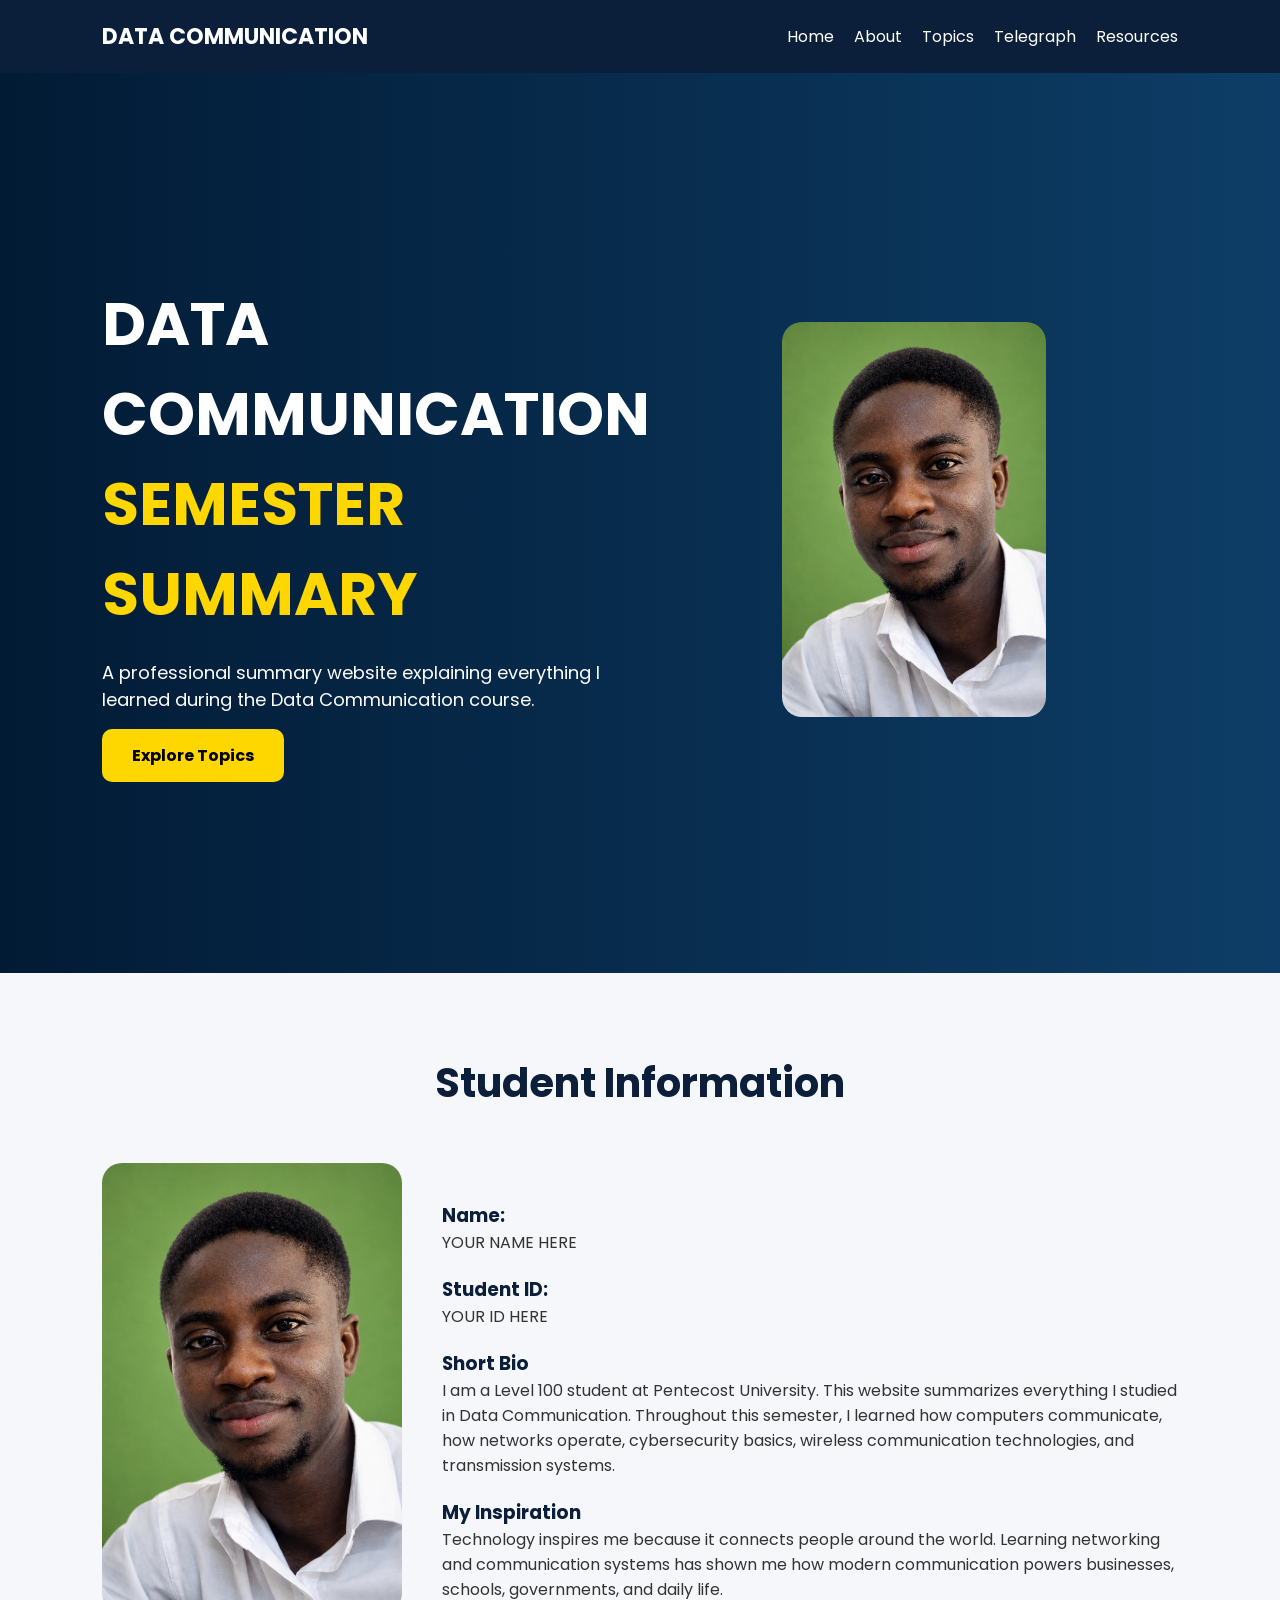
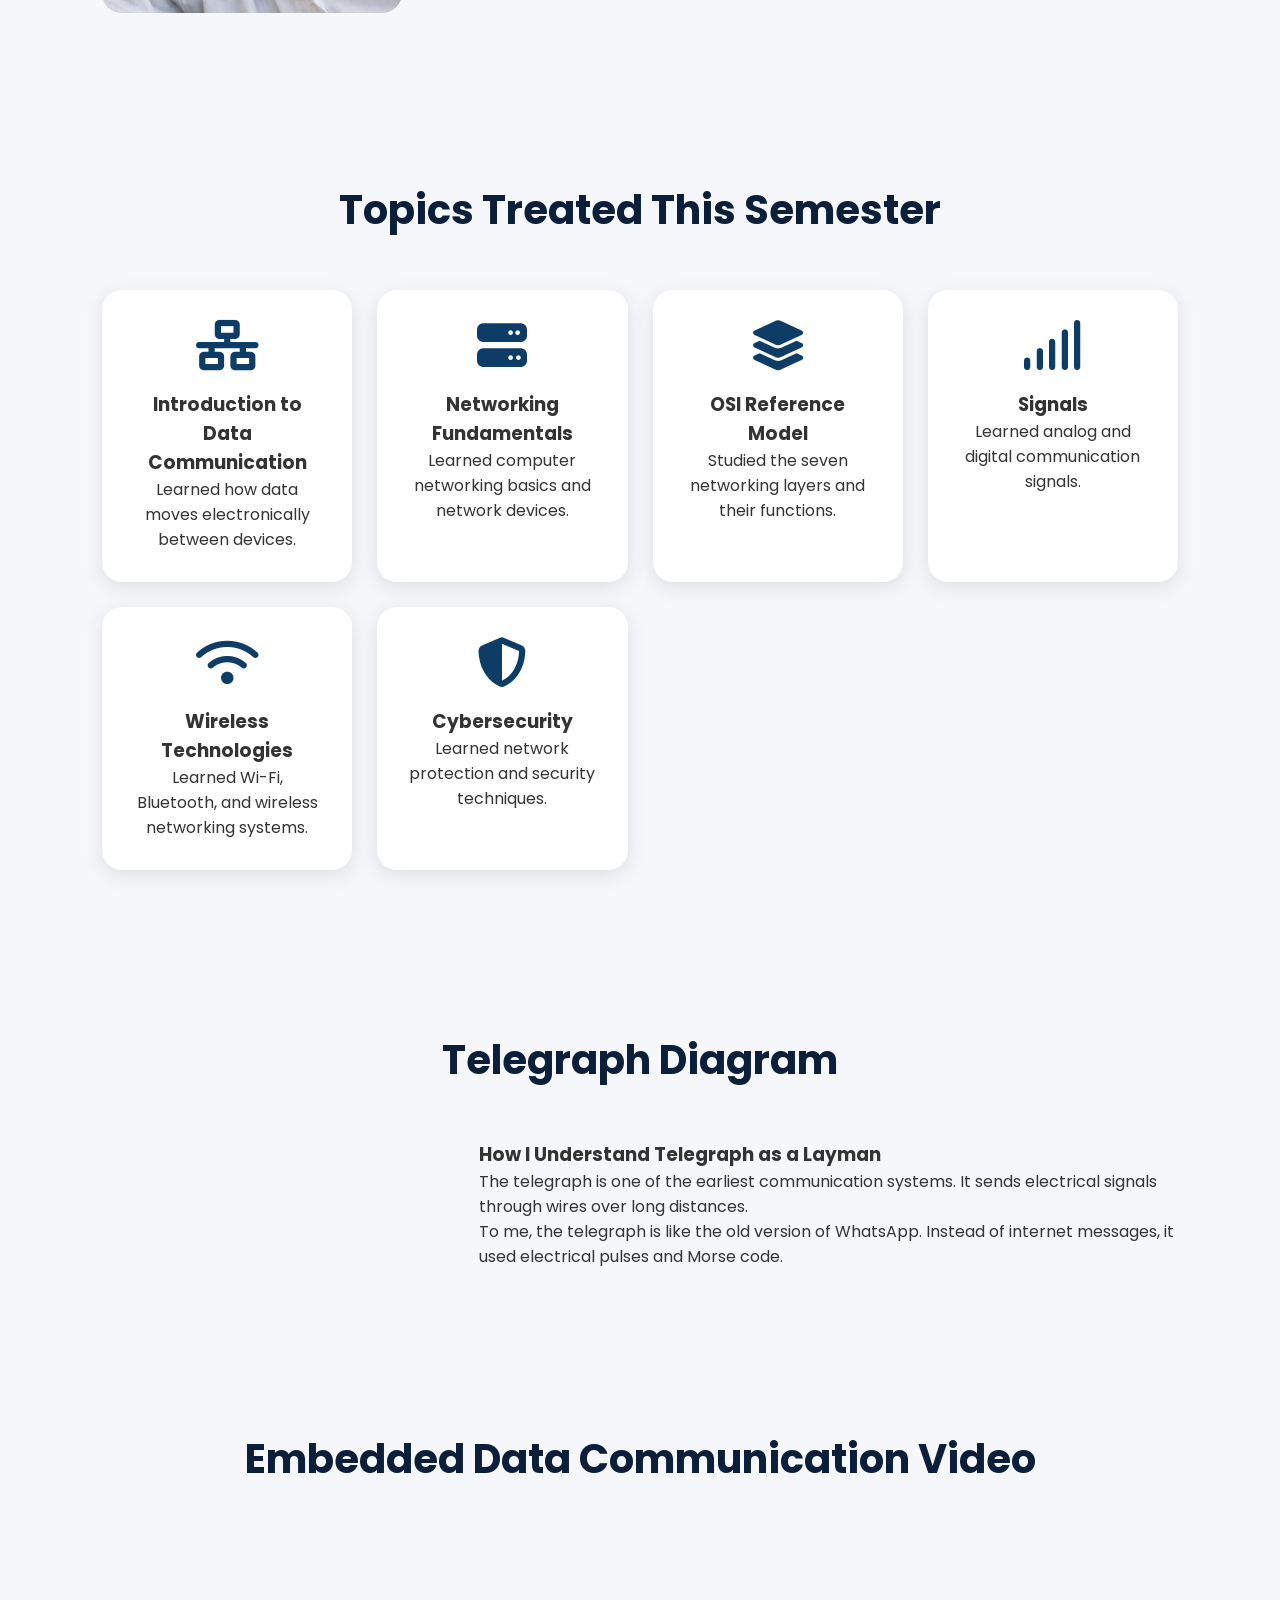
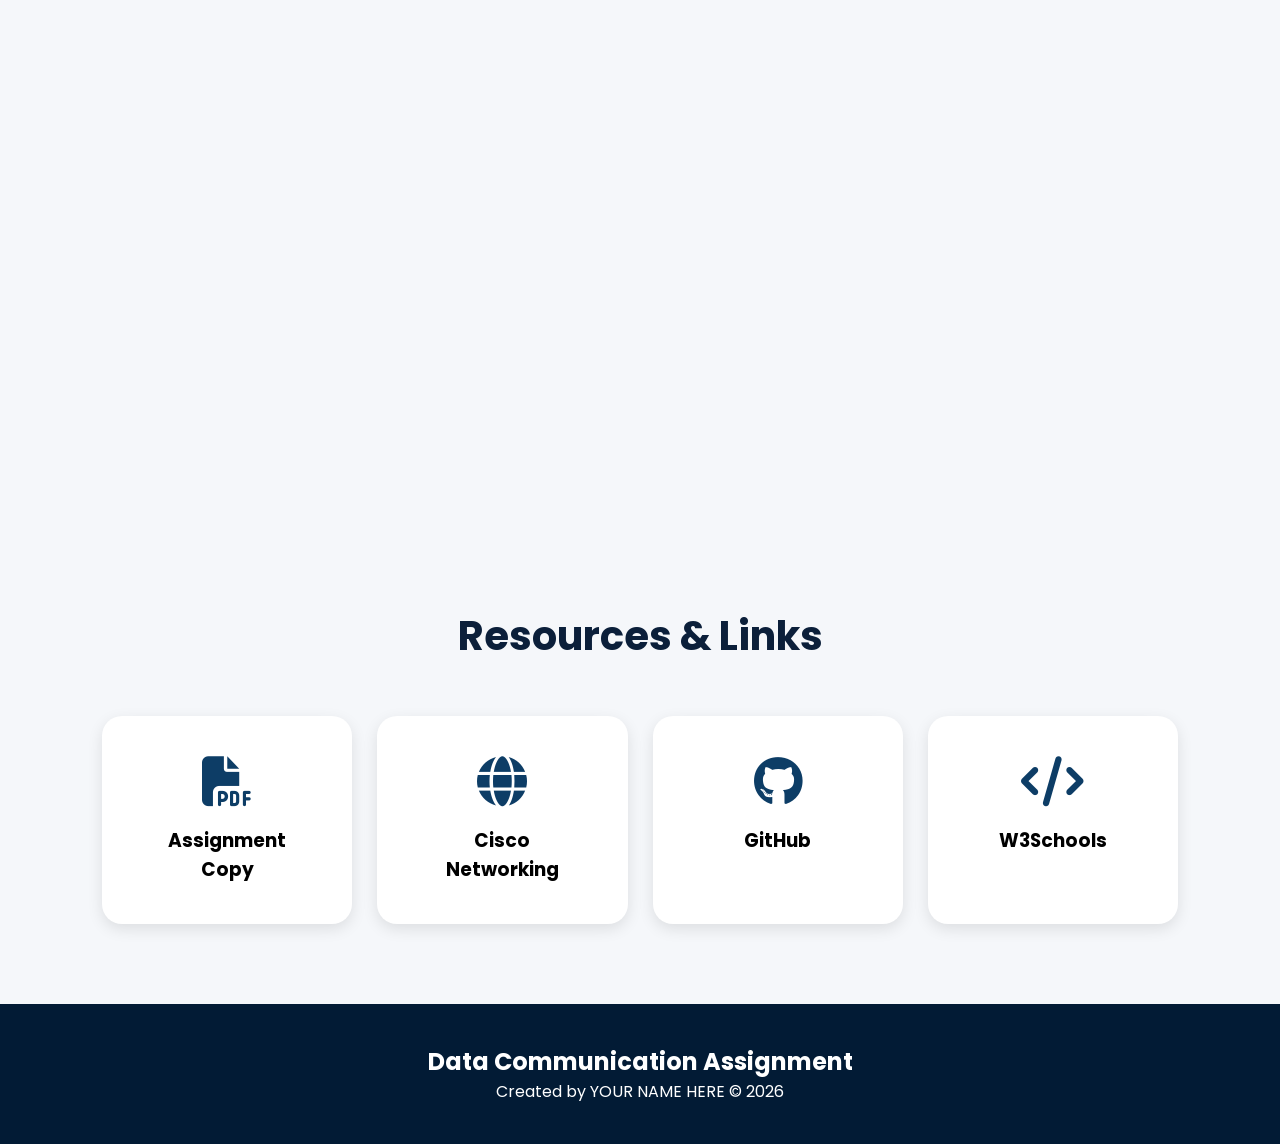
==== commit 46a1e7c0: "all flies uploaded successfully" ====
--- a/index.html
+++ b/index.html
@@ -1,522 +1,277 @@
 <!DOCTYPE html>
 <html lang="en">
+
 <head>
     <meta charset="UTF-8">
     <meta name="viewport" content="width=device-width, initial-scale=1.0">
-    <title>Data Communication - Course Portfolio</title>
-    <link rel="stylesheet" href="style.css">
-    <link href="https://fonts.googleapis.com/css2?family=Inter:wght@300;400;500;600;700;800&family=Playfair+Display:wght@400;600;700&display=swap" rel="stylesheet">
-    <link rel="stylesheet" href="https://cdnjs.cloudflare.com/ajax/libs/font-awesome/6.4.0/css/all.min.css">
+
+    <title>Data Communication Assignment</title>
+
+    <link rel="stylesheet" href="css/style.css">
+
+    <!-- GOOGLE FONT -->
+    <link href="https://fonts.googleapis.com/css2?family=Poppins:wght@300;400;500;700&display=swap"
+        rel="stylesheet">
+
+    <!-- ICONS -->
+    <link rel="stylesheet"
+        href="https://cdnjs.cloudflare.com/ajax/libs/font-awesome/6.5.1/css/all.min.css">
 </head>
+
 <body>
-    <!-- Animated Code Background -->
-    <div class="code-background">
-        <div class="code-line">const socket = new WebSocket("ws://data-comm.server");</div>
-        <div class="code-line">function transmitData(packet) { socket.send(packet); }</div>
-        <div class="code-line">class Telegraph { constructor() { this.frequency = 120; } }</div>
-        <div class="code-line">const OSI = ['Physical', 'Data Link', 'Network', 'Transport'];</div>
-        <div class="code-line">if (packet.error) { detectError(packet); retry(); }</div>
-        <div class="code-line">router.protocol.setSwitching('circuit', 'packet', 'message');</div>
-        <div class="code-line">const modulation = { signal: 'digital', encoding: 'manchester' };</div>
-        <div class="code-line">fiber_optic.bandwidth = Infinity; // Future communication</div>
-        <div class="code-line">network.topology.configure(['star', 'ring', 'mesh', 'bus']);</div>
-        <div class="code-line">datacommunication.connect() → establish() → transmit() → receive();</div>
-    </div>
-
-    <!-- Navigation -->
-    <nav class="navbar">
-        <div class="nav-container">
-            <div class="logo">
-                <i class="fas fa-network-wired"></i>
-                <span>DataComm</span>
-            </div>
-            <ul class="nav-menu">
-                <li><a href="#home" class="nav-link active">Home</a></li>
-                <li><a href="#topics" class="nav-link">Topics</a></li>
-                <li><a href="#resources" class="nav-link">Resources</a></li>
-                <li><a href="#assignments" class="nav-link">Assignments</a></li>
-                <li><a href="#about" class="nav-link">About Me</a></li>
-            </ul>
-            <div class="hamburger">
-                <span class="bar"></span>
-                <span class="bar"></span>
-                <span class="bar"></span>
-            </div>
-        </div>
+
+    <!-- NAVBAR -->
+    <nav class="navbar" aria-label="Primary">
+
+        <div class="logo">
+            DATA COMMUNICATION
+        </div>
+
+        <button class="menu-btn" type="button" aria-label="Open menu" aria-expanded="false" aria-controls="primary-nav">
+            <i class="fa-solid fa-bars"></i>
+        </button>
+
+        <ul id="primary-nav" class="nav-links">
+
+            <li><a href="#home">Home</a></li>
+            <li><a href="#about">About</a></li>
+            <li><a href="#topics">Topics</a></li>
+            <li><a href="#telegraph">Telegraph</a></li>
+            <li><a href="#resources">Resources</a></li>
+
+        </ul>
+
     </nav>
 
-    <!-- Hero Section -->
+    <!-- HERO SECTION -->
     <section id="home" class="hero">
-        <div class="hero-content">
-            <div class="hero-text">
-                <h1>Data Communication</h1>
-                <p class="subtitle">Exploring the Fundamentals of Modern Networking</p>
-                <p class="student-info">
-                    <strong>Student:</strong> <span id="Henry A. Amoah">Henry A. Amoah</span>
-                    <strong>ID:</strong> <span id="PUIT/24110075">PUIT/24110075</span>
-                </p>
-                <div class="hero-buttons">
-                    <a href="#topics" class="btn btn-primary">Explore Topics</a>
-                    <a href="#about" class="btn btn-secondary">My Profile</a>
-                </div>
-            </div>
-            <div class="hero-visual">
-                <div class="network-animation">
-                    <div class="node node-1"><i class="fas fa-server"></i></div>
-                    <div class="node node-2"><i class="fas fa-laptop"></i></div>
-                    <div class="node node-3"><i class="fas fa-mobile-alt"></i></div>
-                    <div class="node node-4"><i class="fas fa-database"></i></div>
-                    <div class="connection conn-1"></div>
-                    <div class="connection conn-2"></div>
-                    <div class="connection conn-3"></div>
-                    <div class="connection conn-4"></div>
-                    <div class="data-packet packet-1"></div>
-                    <div class="data-packet packet-2"></div>
-                    <div class="data-packet packet-3"></div>
-                </div>
-            </div>
-        </div>
-        <div class="scroll-indicator">
-            <i class="fas fa-chevron-down"></i>
-        </div>
-    </section>
-
-    <!-- About Me / Profile Section -->
-    <section id="about" class="about-section">
-        <div class="container">
-            <h2 class="section-title">About Me</h2>
-            <div class="about-grid">
-                <div class="about-image">
-                    <div class="image-frame">
-                        <img src="Image.png" alt="Student Photo" id="profileImage">
-                        <div class="image-overlay">
-                            <i class="fas fa-camera"></i>
-                        </div>
-                    </div>
-                    
-                </div>
-                <div class="about-content">
-                    <h3>Hello, I'm <span class="highlight">Henry Asiedu Amoah</span></h3>
-                    <p class="bio-text">
-                        I am a dedicated student passionate about understanding how data moves across the world. 
-                        This semester has been an incredible journey exploring the foundations of data communication, 
-                        from the historical telegraph systems to modern fiber optic networks.
-                    </p>
-                    <div class="info-cards">
-                        <div class="info-card">
-                            <i class="fas fa-graduation-cap"></i>
-                            <h4>Education</h4>
-                            <p>Computer Science / IT Student</p>
-                        </div>
-                        <div class="info-card">
-                            <i class="fas fa-bullseye"></i>
-                            <h4>Goal</h4>
-                            <p>Network Engineer</p>
-                        </div>
-                        <div class="info-card">
-                            <i class="fas fa-heart"></i>
-                            <h4>Passion</h4>
-                            <p>Networking & Security</p>
-                        </div>
-                    </div>
-                </div>
-            </div>
-        </div>
-    </section>
-
-    <!-- Inspiration Section -->
-    <section class="inspiration-section">
-        <div class="container">
-            <div class="inspiration-quote">
-                <i class="fas fa-quote-left quote-icon"></i>
-                <blockquote>
-                    "The art of communication is the language of leadership. In the digital age, 
-                    understanding data communication is not just a skill—it's a superpower that 
-                    connects the world."
-                </blockquote>
-                <cite>— My Inspiration for This Course</cite>
-            </div>
-        </div>
-    </section>
-
-    <!-- Topics Section -->
-    <section id="topics" class="topics-section">
-        <div class="container">
-            <h2 class="section-title">Topics Treated This Semester</h2>
-            <p class="section-subtitle">Click on any topic to explore detailed explanations</p>
-
-            <div class="topics-grid">
-                <div class="topic-card" data-topic="intro">
-                    <div class="topic-icon">
-                        <i class="fas fa-book-open"></i>
-                    </div>
-                    <h3>Introduction to Data Communication</h3>
-                    <p>Fundamentals, components, and the communication model</p>
-                    <span class="topic-btn">Learn More <i class="fas fa-arrow-right"></i></span>
-                </div>
-
-                <div class="topic-card" data-topic="telegraph">
-                    <div class="topic-icon">
-                        <i class="fas fa-broadcast-tower"></i>
-                    </div>
-                    <h3>History: The Telegraph</h3>
-                    <p>Understanding the first electrical communication system</p>
-                    <span class="topic-btn">Learn More <i class="fas fa-arrow-right"></i></span>
-                </div>
-
-                <div class="topic-card" data-topic="signals">
-                    <div class="topic-icon">
-                        <i class="fas fa-wave-square"></i>
-                    </div>
-                    <h3>Signals & Transmission</h3>
-                    <p>Analog, digital, modulation, and encoding techniques</p>
-                    <span class="topic-btn">Learn More <i class="fas fa-arrow-right"></i></span>
-                </div>
-
-                <div class="topic-card" data-topic="media">
-                    <div class="topic-icon">
-                        <i class="fas fa-ethernet"></i>
-                    </div>
-                    <h3>Transmission Media</h3>
-                    <p>Guided and unguided media, cables, and wireless</p>
-                    <span class="topic-btn">Learn More <i class="fas fa-arrow-right"></i></span>
-                </div>
-
-                <div class="topic-card" data-topic="networks">
-                    <div class="topic-icon">
-                        <i class="fas fa-project-diagram"></i>
-                    </div>
-                    <h3>Network Topologies</h3>
-                    <p>Bus, star, ring, mesh, and hybrid configurations</p>
-                    <span class="topic-btn">Learn More <i class="fas fa-arrow-right"></i></span>
-                </div>
-
-                <div class="topic-card" data-topic="protocols">
-                    <div class="topic-icon">
-                        <i class="fas fa-layer-group"></i>
-                    </div>
-                    <h3>Protocols & Standards</h3>
-                    <p>OSI model, TCP/IP, and communication protocols</p>
-                    <span class="topic-btn">Learn More <i class="fas fa-arrow-right"></i></span>
-                </div>
-
-                <div class="topic-card" data-topic="error">
-                    <div class="topic-icon">
-                        <i class="fas fa-shield-alt"></i>
-                    </div>
-                    <h3>Error Detection & Correction</h3>
-                    <p>Parity, checksum, CRC, and Hamming codes</p>
-                    <span class="topic-btn">Learn More <i class="fas fa-arrow-right"></i></span>
-                </div>
-
-                <div class="topic-card" data-topic="switching">
-                    <div class="topic-icon">
-                        <i class="fas fa-random"></i>
-                    </div>
-                    <h3>Switching Techniques</h3>
-                    <p>Circuit, packet, and message switching methods</p>
-                    <span class="topic-btn">Learn More <i class="fas fa-arrow-right"></i></span>
-                </div>
-            </div>
-        </div>
-    </section>
-
-    <!-- Topic Detail Modal -->
-    <div id="topicModal" class="modal">
-        <div class="modal-content">
-            <div class="modal-header">
-                <h2 id="modalTitle">Topic Title</h2>
-                <button class="back-btn" onclick="closeModal()">
-                    <i class="fas fa-arrow-left"></i> Back
-                </button>
-            </div>
-            <div class="modal-body" id="modalBody">
-                <!-- Content loaded dynamically -->
-            </div>
-        </div>
-    </div>
-
-    <!-- Telegraph Section -->
-    <section class="telegraph-section">
-        <div class="container">
-            <h2 class="section-title">Understanding the Telegraph</h2>
-            <div class="telegraph-content">
-                <div class="telegraph-diagram">
-                    <img src="https://kimi-web-img.moonshot.cn/img/letstalkscience.ca/ae89c978fc72f33c4d45f967cd98ac6e01ca6520.png" alt="Telegraph Key Diagram">
-                    <p class="diagram-caption">Fig 1: Telegraph Key - The First Digital Communication Device</p>
-                </div>
-                <div class="telegraph-explanation">
-                    <h3>How a Layman Understands the Telegraph</h3>
-                    <div class="explanation-steps">
-                        <div class="step">
-                            <div class="step-number">1</div>
-                            <div class="step-content">
-                                <h4>The Button (Key)</h4>
-                                <p>Think of it like a doorbell button. When you press it, electricity flows. When you release it, electricity stops. Simple on/off!</p>
-                            </div>
-                        </div>
-                        <div class="step">
-                            <div class="step-number">2</div>
-                            <div class="step-content">
-                                <h4>The Wire</h4>
-                                <p>Just like a garden hose carries water, the wire carries electricity from point A to point B across long distances.</p>
-                            </div>
-                        </div>
-                        <div class="step">
-                            <div class="step-number">3</div>
-                            <div class="step-content">
-                                <h4>The Sounder</h4>
-                                <p>At the other end, a metal bar clicks when electricity arrives. Short click = dot (·), Long click = dash (–).</p>
-                            </div>
-                        </div>
-                        <div class="step">
-                            <div class="step-number">4</div>
-                            <div class="step-content">
-                                <h4>Morse Code</h4>
-                                <p>Patterns of dots and dashes represent letters. SOS = ··· ––– ···. It's like texting, but with beeps!</p>
-                            </div>
-                        </div>
-                    </div>
-                    <div class="morse-code-table">
-                        <h4>Common Morse Code Examples</h4>
-                        <div class="morse-grid">
-                            <div class="morse-item"><span class="letter">A</span><span class="code">· –</span></div>
-                            <div class="morse-item"><span class="letter">B</span><span class="code">– · · ·</span></div>
-                            <div class="morse-item"><span class="letter">S</span><span class="code">· · ·</span></div>
-                            <div class="morse-item"><span class="letter">O</span><span class="code">– – –</span></div>
-                            <div class="morse-item"><span class="letter">H</span><span class="code">· · · ·</span></div>
-                            <div class="morse-item"><span class="letter">I</span><span class="code">· ·</span></div>
-                        </div>
-                    </div>
-                </div>
-            </div>
-        </div>
-    </section>
-
-    <!-- Resources Section -->
-    <section id="resources" class="resources-section">
-        <div class="container">
-            <h2 class="section-title">Learning Resources</h2>
-            <div class="resources-grid">
-                <div class="resource-card">
-                    <div class="resource-icon">
-                        <i class="fas fa-video"></i>
-                    </div>
-                    <h3>Video Tutorials</h3>
-                    <p>Embedded YouTube videos explaining data communication concepts</p>
-                    <div class="video-container">
-                        <iframe 
-                            id="youtubeVideo"
-                            src="https://www.youtube.com/embed/qiQR5rTSshw" 
-                            title="Data Communication Tutorial"
-                            frameborder="0" 
-                            allow="accelerometer; autoplay; clipboard-write; encrypted-media; gyroscope; picture-in-picture" 
-                            allowfullscreen>
-                        </iframe>
-                    </div>
-                    <button class="change-video-btn" onclick="changeVideo()">
-                        <i class="fas fa-play-circle"></i> Change Video
-                    </button>
-                </div>
-
-                <div class="resource-card">
-                    <div class="resource-icon">
-                        <i class="fas fa-book"></i>
-                    </div>
-                    <h3>Reference Materials</h3>
-                    <ul class="resource-list">
-                        <li><a href="#" data-resource="textbook"><i class="fas fa-file-pdf"></i> Course Textbook PDF</a></li>
-                        <li><a href="#" data-resource="lecture-notes"><i class="fas fa-file-pdf"></i> Lecture Notes Week 1-6</a></li>
-                        <li><a href="#" data-resource="practice-questions"><i class="fas fa-file-pdf"></i> Practice Questions</a></li>
-                        <li><a href="#" data-resource="past-exams"><i class="fas fa-file-pdf"></i> Past Exam Papers</a></li>
-                    </ul>
-                </div>
-
-                <div class="resource-card">
-                    <div class="resource-icon">
-                        <i class="fas fa-link"></i>
-                    </div>
-                    <h3>External Links</h3>
-                    <ul class="resource-list">
-                        <li><a href="https://www.geeksforgeeks.org/data-communication-definition-components-types-channels/" target="_blank">
-                            <i class="fas fa-external-link-alt"></i> GeeksforGeeks - Data Communication
-                        </a></li>
-                        <li><a href="https://www.tutorialspoint.com/data_communication_computer_network/index.htm" target="_blank">
-                            <i class="fas fa-external-link-alt"></i> TutorialsPoint - DCN
-                        </a></li>
-                        <li><a href="https://www.cisco.com/c/en/us/solutions/small-business/networking/what-is-networking.html" target="_blank">
-                            <i class="fas fa-external-link-alt"></i> Cisco Networking Basics
-                        </a></li>
-                    </ul>
-                </div>
-            </div>
-        </div>
-    </section>
-
-    <!-- Assignments Section -->
-    <section id="assignments" class="assignments-section">
-        <div class="container">
-            <h2 class="section-title">Assignments & Projects</h2>
-            <div class="assignments-grid">
-                <div class="assignment-card upload-card">
-                    <div class="assignment-icon">
-                        <i class="fas fa-cloud-upload-alt"></i>
-                    </div>
-                    <h3>Upload Assignment</h3>
-                    <p>Submit your completed assignments here</p>
-                    <div class="upload-area" id="uploadArea">
-                        <i class="fas fa-file-upload"></i>
-                        <p>Drag & drop files here or click to browse</p>
-                        <input type="file" id="fileInput" multiple accept=".pdf,.doc,.docx,.zip,.txt">
-                    </div>
-                    <button class="btn btn-primary" onclick="document.getElementById('fileInput').click()">
-                        <i class="fas fa-upload"></i> Choose Files
-                    </button>
-                    <div id="uploadList" class="upload-list"></div>
-                </div>
-
-                <div class="assignment-card read-card">
-                    <div class="assignment-icon">
-                        <i class="fas fa-folder-open"></i>
-                    </div>
-                    <h3>My Submitted Work</h3>
-                    <p>View and read your uploaded assignments</p>
-                    <div class="file-list" id="fileList">
-                        <div class="file-item">
-                            <i class="fas fa-file-pdf"></i>
-                            <span>DATA COMMUNICATION ASSINGMENT</span>
-                            <button class="read-btn" onclick="readFile('DATA COMMUNICATION ASSINGMENT', 'DATA%20COMMUNICATION%20ASSINGMENT..pdf')">
-                                <i class="fas fa-eye"></i> Read
-                            </button>
-                        </div>
-                    </div>
-                </div>
-
-                <div class="assignment-card links-card">
-                    <div class="assignment-icon">
-                        <i class="fas fa-external-link-alt"></i>
-                    </div>
-                    <h3>Quick Links</h3>
-                    <p>Important links for your coursework</p>
-                    <div class="quick-links">
-                        <a href="https://classroom.google.com" target="_blank" class="link-btn">
-                            <i class="fas fa-chalkboard"></i> Google Classroom
-                        </a>
-                        <a href="https://drive.google.com" target="_blank" class="link-btn">
-                            <i class="fab fa-google-drive"></i> Google Drive
-                        </a>
-                        <a href="https://www.youtube.com/results?search_query=data+communication+tutorial" target="_blank" class="link-btn">
-                            <i class="fab fa-youtube"></i> YouTube Tutorials
-                        </a>
-                    </div>
-                </div>
-            </div>
-        </div>
-    </section>
-
-    <!-- Introduction to Data Communication -->
-    <section class="intro-section">
-        <div class="container">
-            <h2 class="section-title">Introduction to Data Communication</h2>
-            <div class="intro-content">
-                <div class="intro-text">
-                    <p class="lead">
-                        Data communication is the exchange of data between two devices via some form of 
-                        transmission medium such as wire cable, fiber optics, or wireless signals.
-                    </p>
-                    <div class="components-grid">
-                        <div class="component-item">
-                            <i class="fas fa-paper-plane"></i>
-                            <h4>Sender</h4>
-                            <p>Device that sends the data message</p>
-                        </div>
-                        <div class="component-item">
-                            <i class="fas fa-envelope"></i>
-                            <h4>Message</h4>
-                            <p>Information or data to be communicated</p>
-                        </div>
-                        <div class="component-item">
-                            <i class="fas fa-road"></i>
-                            <h4>Medium</h4>
-                            <p>Physical path for transmission</p>
-                        </div>
-                        <div class="component-item">
-                            <i class="fas fa-inbox"></i>
-                            <h4>Receiver</h4>
-                            <p>Device that receives the message</p>
-                        </div>
-                        <div class="component-item">
-                            <i class="fas fa-file-contract"></i>
-                            <h4>Protocol</h4>
-                            <p>Set of rules for communication</p>
-                        </div>
-                    </div>
-                </div>
-                <div class="intro-diagram">
-                    <img src="https://kimi-web-img.moonshot.cn/img/media.geeksforgeeks.org/6d8e110c65b790bf5c47cd49e00018c678b3b466.png" alt="Data Communication Components">
-                    <p class="diagram-caption">Components of a Data Communication System</p>
-                </div>
-            </div>
-        </div>
-    </section>
-
-    <!-- Footer -->
-    <footer class="footer">
-        <div class="container">
-            <div class="footer-content">
-                <div class="footer-section">
-                    <h4>Data Communication Course</h4>
-                    <p>Semester Portfolio Website</p>
-                </div>
-                <div class="footer-section">
-                    <h4>Quick Links</h4>
-                    <ul>
-                        <li><a href="#topics">Topics</a></li>
-                        <li><a href="#resources">Resources</a></li>
-                        <li><a href="#assignments">Assignments</a></li>
-                    </ul>
-                </div>
-                <div class="footer-section">
-                    <h4>Contact</h4>
-                    <p><i class="fas fa-envelope"></i> asieduhenry28@gmail.com</p>
-                    <p><i class="fas fa-phone"></i> +233 5338 08932</p>
-                </div>
-            </div>
-            <div class="footer-bottom">
-                <p>&copy; 2026 Data Communication Course. All rights reserved.</p>
-            </div>
-        </div>
+
+        <div class="hero-text">
+
+            <h1>
+                DATA COMMUNICATION <span>SEMESTER SUMMARY</span>
+            </h1>
+
+            <p>
+                A professional summary website explaining everything
+                I learned during the Data Communication course.
+            </p>
+
+            <a href="#topics" class="btn">
+                Explore Topics
+            </a>
+
+        </div>
+
+        <div class="hero-image">
+
+            <img src="images/Image.png" alt="Profile image">
+
+        </div>
+
+    </section>
+
+    <!-- ABOUT -->
+    <section id="about" class="about">
+
+        <div class="section-title">
+            <h2>Student Information</h2>
+        </div>
+
+        <div class="about-container">
+
+            <div class="about-image">
+
+                <img src="images/Image.png" alt="">
+
+            </div>
+
+            <div class="about-text">
+
+                <h3>Name:</h3>
+                <p>YOUR NAME HERE</p>
+
+                <h3>Student ID:</h3>
+                <p>YOUR ID HERE</p>
+
+                <h3>Short Bio</h3>
+
+                <p>
+                    I am a Level 100 student at Pentecost University.
+                    This website summarizes everything I studied in Data Communication.
+                    Throughout this semester, I learned how computers communicate,
+                    how networks operate, cybersecurity basics,
+                    wireless communication technologies, and transmission systems.
+                </p>
+
+                <h3>My Inspiration</h3>
+
+                <p>
+                    Technology inspires me because it connects people around the world.
+                    Learning networking and communication systems has shown me
+                    how modern communication powers businesses, schools,
+                    governments, and daily life.
+                </p>
+
+            </div>
+
+        </div>
+
+    </section>
+
+    <!-- TOPICS -->
+    <section id="topics" class="topics">
+
+        <div class="section-title">
+            <h2>Topics Treated This Semester</h2>
+        </div>
+
+        <div class="topic-container">
+
+            <div class="card">
+                <i class="fa-solid fa-network-wired"></i>
+                <h3>Introduction to Data Communication</h3>
+                <p>
+                    Learned how data moves electronically between devices.
+                </p>
+            </div>
+
+            <div class="card">
+                <i class="fa-solid fa-server"></i>
+                <h3>Networking Fundamentals</h3>
+                <p>
+                    Learned computer networking basics and network devices.
+                </p>
+            </div>
+
+            <div class="card">
+                <i class="fa-solid fa-layer-group"></i>
+                <h3>OSI Reference Model</h3>
+                <p>
+                    Studied the seven networking layers and their functions.
+                </p>
+            </div>
+
+            <div class="card">
+                <i class="fa-solid fa-signal"></i>
+                <h3>Signals</h3>
+                <p>
+                    Learned analog and digital communication signals.
+                </p>
+            </div>
+
+            <div class="card">
+                <i class="fa-solid fa-wifi"></i>
+                <h3>Wireless Technologies</h3>
+                <p>
+                    Learned Wi-Fi, Bluetooth, and wireless networking systems.
+                </p>
+            </div>
+
+            <div class="card">
+                <i class="fa-solid fa-shield-halved"></i>
+                <h3>Cybersecurity</h3>
+                <p>
+                    Learned network protection and security techniques.
+                </p>
+            </div>
+
+        </div>
+
+    </section>
+
+    <!-- TELEGRAPH -->
+    <section id="telegraph" class="telegraph">
+
+        <div class="section-title">
+            <h2>Telegraph Diagram</h2>
+        </div>
+
+        <div class="telegraph-container">
+
+            <img src="images/telegraph.jpg" alt="">
+
+            <div class="telegraph-text">
+
+                <h3>How I Understand Telegraph as a Layman</h3>
+
+                <p>
+                    The telegraph is one of the earliest communication systems.
+                    It sends electrical signals through wires over long distances.
+                </p>
+
+                <p>
+                    To me, the telegraph is like the old version of WhatsApp.
+                    Instead of internet messages, it used electrical pulses and Morse code.
+                </p>
+
+            </div>
+
+        </div>
+
+    </section>
+
+    <!-- YOUTUBE -->
+    <section class="youtube">
+
+        <div class="section-title">
+            <h2>Embedded Data Communication Video</h2>
+        </div>
+
+        <iframe width="100%" height="500"
+            src="https://www.youtube.com/embed/qiQR5rTSshw"
+            title="YouTube video"
+            frameborder="0"
+            allowfullscreen>
+        </iframe>
+
+    </section>
+
+    <!-- RESOURCES -->
+    <section id="resources" class="resources">
+
+        <div class="section-title">
+            <h2>Resources & Links</h2>
+        </div>
+
+        <div class="resource-container">
+           <a href="other pages/viewer.html" target="_blank" class="resource-card">
+                <i class="fa-solid fa-file-pdf"></i>
+                <h3>Assignment Copy</h3> 
+            </a>
+
+            <a href="https://www.cisco.com/" target="_blank" class="resource-card">
+                <i class="fa-solid fa-globe"></i>
+                <h3>Cisco Networking</h3>
+            </a>
+
+            <a href="https://github.com/asieduhenry28-cmyk" target="_blank" class="resource-card">
+                <i class="fa-brands fa-github"></i>
+                <h3>GitHub</h3>
+            </a>
+
+            <a href="https://www.w3schools.com/" target="_blank" class="resource-card">
+                <i class="fa-solid fa-code"></i>
+                <h3>W3Schools</h3>
+            </a>
+
+        </div>
+
+    </section>
+
+    <!-- FOOTER -->
+    <footer>
+
+        <h2>Data Communication Assignment</h2>
+
+        <p>
+            Created by YOUR NAME HERE © 2026
+        </p>
+
     </footer>
 
-    <!-- File Reader Modal with Close Button -->
-    <div id="fileModal" class="modal file-modal">
-        <div class="modal-content file-modal-content">
-            <div class="modal-header">
-                <h2 id="fileModalTitle">Reading Assignment</h2>
-                <button class="close-btn" onclick="closeFileModal()" title="Close">
-                    <i class="fas fa-times"></i>
-                </button>
-            </div>
-            <div class="modal-body" id="fileModalBody">
-                <div class="file-preview">
-                    <p class="file-name" id="previewFileName">Document</p>
-                    <div id="docViewer" class="doc-viewer">
-                        <iframe id="docFrame" class="doc-frame"></iframe>
-                    </div>
-                    <p class="file-info">If the document does not display above, you can download it using the button below to view it on your device.</p>
-                    <div class="file-actions">
-                        <a href="#" class="btn btn-primary" id="downloadFileBtn" download>
-                            <i class="fas fa-download"></i> Download Document
-                        </a>
-                        <button class="btn btn-secondary" onclick="closeFileModal()">
-                            <i class="fas fa-times"></i> Close
-                        </button>
-                    </div>
-                </div>
-            </div>
-        </div>
-    </div>
-
-    <script src="script.js"></script>
+    <script src="js/script.js"></script>
+
 </body>
+
 </html>
--- a/css/style.css
+++ b/css/style.css
@@ -0,0 +1,320 @@
+* {
+    margin: 0;
+    padding: 0;
+    box-sizing: border-box;
+    scroll-behavior: smooth;
+}
+
+body {
+    font-family: 'Poppins', sans-serif;
+    background: #f5f7fa;
+    color: #333;
+}
+
+/* NAVBAR */
+
+.navbar {
+    background: #0b1f3a;
+    color: white;
+    display: flex;
+    justify-content: space-between;
+    align-items: center;
+    padding: 20px 8%;
+    position: sticky;
+    top: 0;
+    z-index: 1000;
+}
+
+.logo {
+    font-size: 22px;
+    font-weight: bold;
+}
+
+.nav-links {
+    display: flex;
+    list-style: none;
+}
+
+.nav-links li {
+    margin-left: 20px;
+}
+
+.nav-links a {
+    color: white;
+    text-decoration: none;
+    transition: 0.3s;
+}
+
+.nav-links a:hover {
+    color: gold;
+}
+
+/* HERO */
+
+.hero {
+    min-height: 100vh;
+    display: flex;
+    justify-content: space-between;
+    align-items: center;
+    padding: 50px 8%;
+    background: linear-gradient(to right, #021b35, #0d3d66);
+    color: white;
+}
+
+.hero-text {
+    flex: 1;
+}
+
+.hero-text h1 {
+    font-size: 60px;
+    margin-bottom: 20px;
+}
+
+.hero-text span {
+    color: gold;
+}
+
+.hero-text p {
+    font-size: 18px;
+    margin-bottom: 30px;
+}
+
+.btn {
+    padding: 15px 30px;
+    background: gold;
+    color: black;
+    text-decoration: none;
+    border-radius: 10px;
+    font-weight: bold;
+}
+
+.hero-image {
+    flex: 1;
+    text-align: center;
+}
+
+.hero-image img {
+    width: 50%;
+    border-radius: 20px;
+}
+
+/* GENERAL */
+
+section {
+    padding: 80px 8%;
+}
+
+.section-title {
+    text-align: center;
+    margin-bottom: 50px;
+}
+
+.section-title h2 {
+    font-size: 40px;
+    color: #0b1f3a;
+}
+
+/* ABOUT */
+
+.about-container {
+    display: flex;
+    gap: 40px;
+    align-items: center;
+}
+
+.about-image img {
+    width: 300px;
+    border-radius: 20px;
+}
+
+.about-text h3 {
+    margin-top: 20px;
+    color: #0b1f3a;
+}
+
+/* VIDEO */
+
+.video-section {
+    background: white;
+    text-align: center;
+}
+
+video {
+    width: 80%;
+    border-radius: 20px;
+}
+
+/* TOPICS */
+
+.topic-container {
+    display: grid;
+    grid-template-columns: repeat(auto-fit, minmax(250px, 1fr));
+    gap: 25px;
+}
+
+.card {
+    background: white;
+    padding: 30px;
+    border-radius: 20px;
+    text-align: center;
+    box-shadow: 0 5px 20px rgba(0,0,0,0.1);
+    transition: 0.4s;
+}
+
+.card:hover {
+    transform: translateY(-10px);
+}
+
+.card i {
+    font-size: 50px;
+    color: #0d3d66;
+    margin-bottom: 20px;
+}
+
+/* TELEGRAPH */
+
+.telegraph-container {
+    display: flex;
+    align-items: center;
+    gap: 40px;
+}
+
+.telegraph-container img {
+    width: 45%;
+    border-radius: 20px;
+}
+
+/* YOUTUBE */
+
+.youtube iframe {
+    border-radius: 20px;
+}
+
+/* RESOURCES */
+
+.resource-container {
+    display: grid;
+    grid-template-columns: repeat(auto-fit, minmax(220px, 1fr));
+    gap: 25px;
+}
+
+.resource-card {
+    background: white;
+    text-align: center;
+    padding: 40px;
+    border-radius: 20px;
+    text-decoration: none;
+    color: black;
+    box-shadow: 0 5px 15px rgba(0,0,0,0.1);
+    transition: 0.4s;
+}
+
+.resource-card:hover {
+    transform: scale(1.05);
+}
+
+.resource-card i {
+    font-size: 50px;
+    margin-bottom: 20px;
+    color: #0d3d66;
+}
+
+/* FOOTER */
+
+footer {
+    background: #021b35;
+    color: white;
+    text-align: center;
+    padding: 40px;
+}
+
+/* RESPONSIVE */
+
+/* MOBILE NAV */
+
+.menu-btn {
+    display: none;
+    background: transparent;
+    border: 0;
+    color: white;
+    font-size: 24px;
+    cursor: pointer;
+}
+
+/* Desktop layout */
+.nav-links {
+    display: flex;
+}
+
+@media(max-width: 900px) {
+
+    .hero,
+    .about-container,
+    .telegraph-container {
+        flex-direction: column;
+        text-align: center;
+    }
+
+    .hero-text h1 {
+        font-size: 40px;
+    }
+
+    .hero-image img,
+    .telegraph-container img {
+        width: 60%;
+        margin-top: 20px;
+    }
+
+    video {
+        width: 100%;
+    }
+
+    .menu-btn {
+        display: inline-flex;
+        align-items: center;
+        justify-content: center;
+    }
+
+    .navbar {
+        padding: 16px 6%;
+    }
+
+    .nav-links {
+        position: absolute;
+        top: 70px;
+        left: 0;
+        right: 0;
+        margin: 0 6%;
+        padding: 12px 0;
+        list-style: none;
+        flex-direction: column;
+        gap: 0;
+        background: #0b1f3a;
+        border-radius: 14px;
+        box-shadow: 0 10px 30px rgba(0, 0, 0, 0.25);
+
+        /* hidden by default */
+        max-height: 0;
+        overflow: hidden;
+        opacity: 0;
+        transform: translateY(-10px);
+        transition: 0.25s ease;
+
+        z-index: 999;
+    }
+
+    .navbar.nav-open .nav-links {
+        max-height: 340px;
+        opacity: 1;
+        transform: translateY(0);
+    }
+
+    .nav-links li {
+        margin-left: 0;
+        padding: 10px 18px;
+    }
+
+    .nav-links a {
+        display: block;
+    }
+}
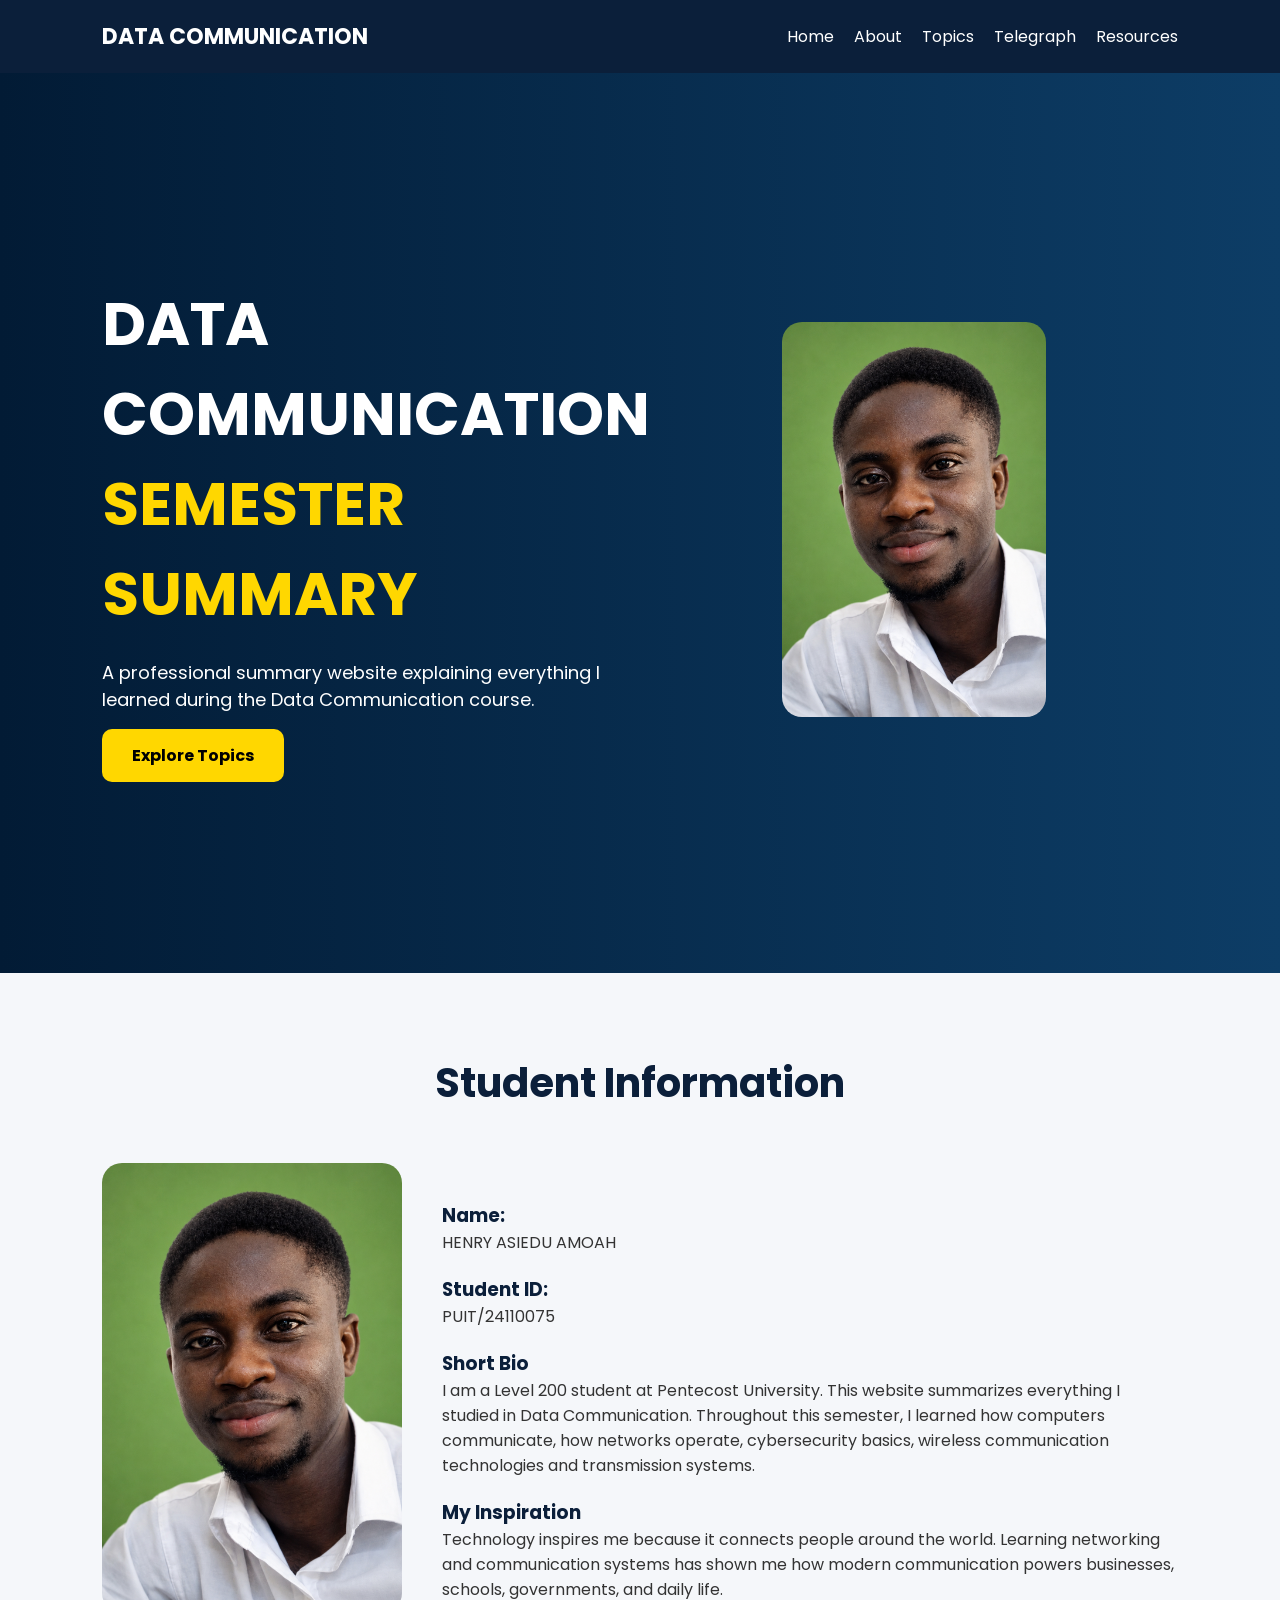
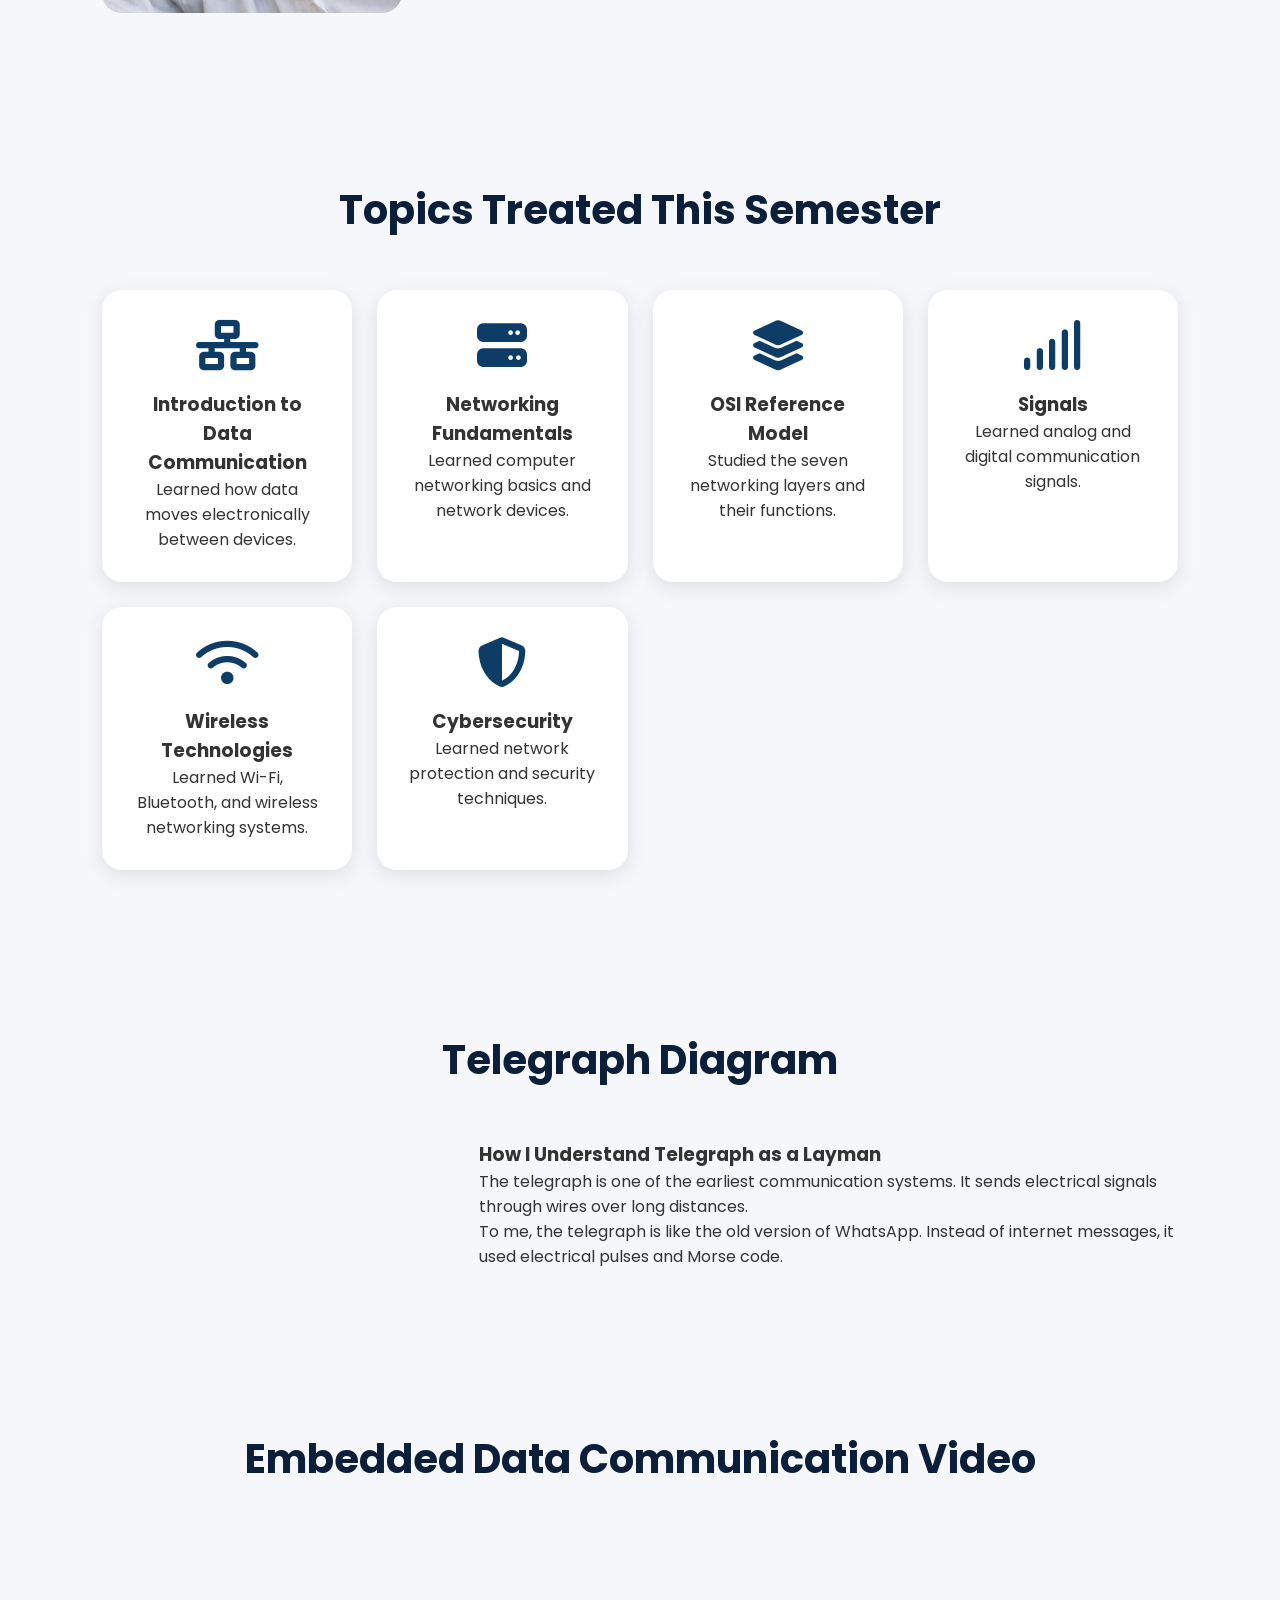
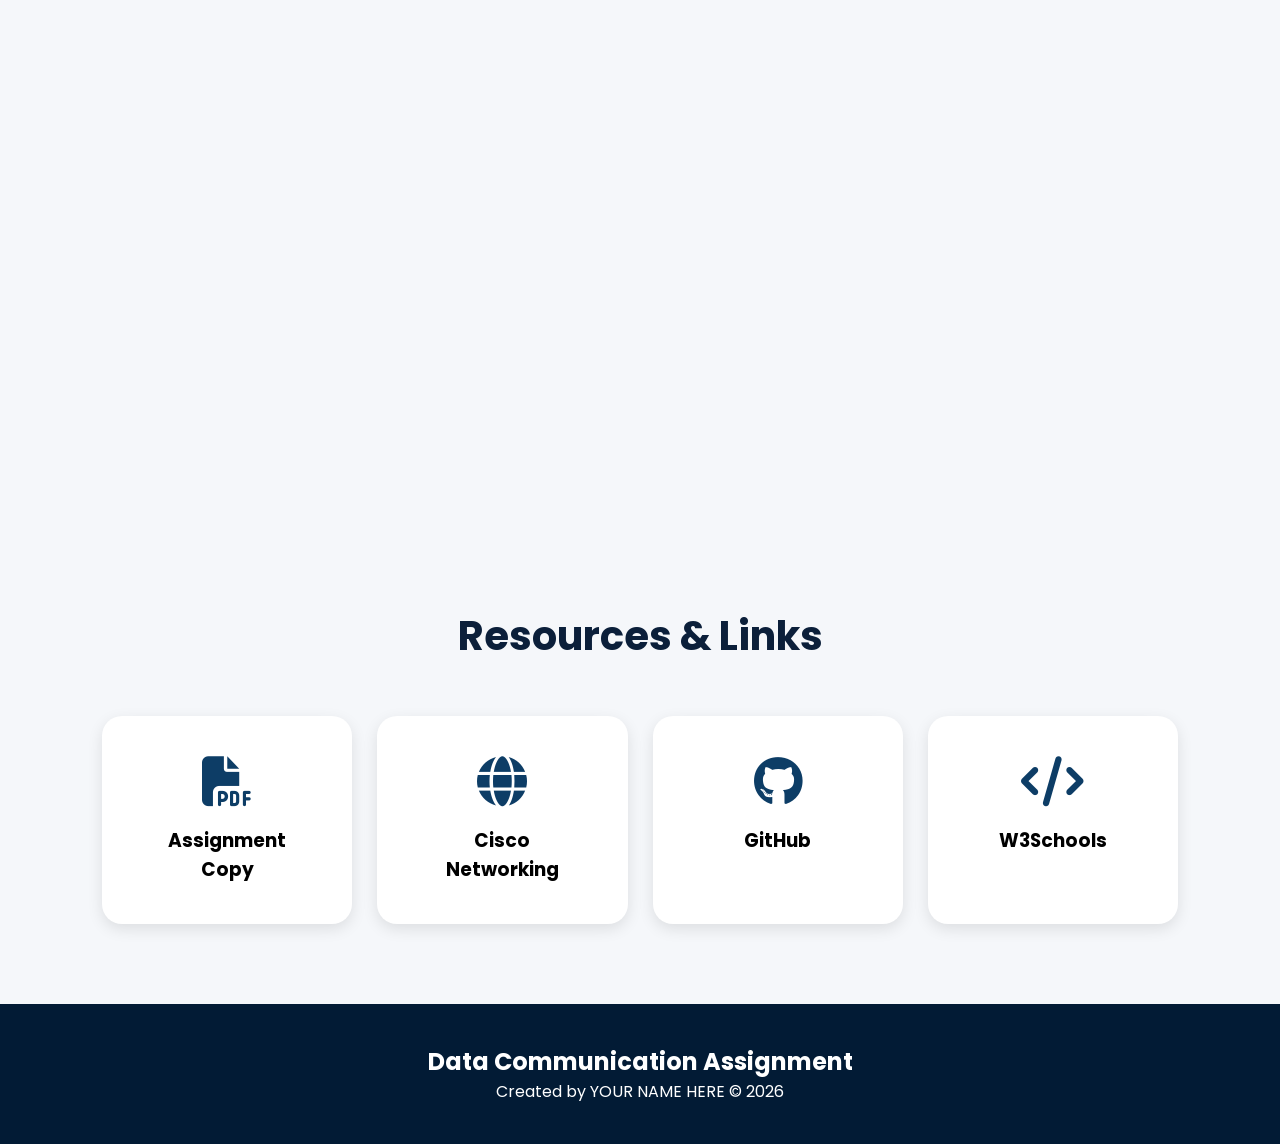
==== commit f5e677c8: "Update index.html" ====
--- a/index.html
+++ b/index.html
@@ -89,19 +89,19 @@
             <div class="about-text">
 
                 <h3>Name:</h3>
-                <p>YOUR NAME HERE</p>
+                <p>HENRY ASIEDU AMOAH</p>
 
                 <h3>Student ID:</h3>
-                <p>YOUR ID HERE</p>
+                <p>PUIT/24110075</p>
 
                 <h3>Short Bio</h3>
 
                 <p>
-                    I am a Level 100 student at Pentecost University.
+                    I am a Level 200 student at Pentecost University.
                     This website summarizes everything I studied in Data Communication.
                     Throughout this semester, I learned how computers communicate,
                     how networks operate, cybersecurity basics,
-                    wireless communication technologies, and transmission systems.
+                    wireless communication technologies and transmission systems.
                 </p>
 
                 <h3>My Inspiration</h3>
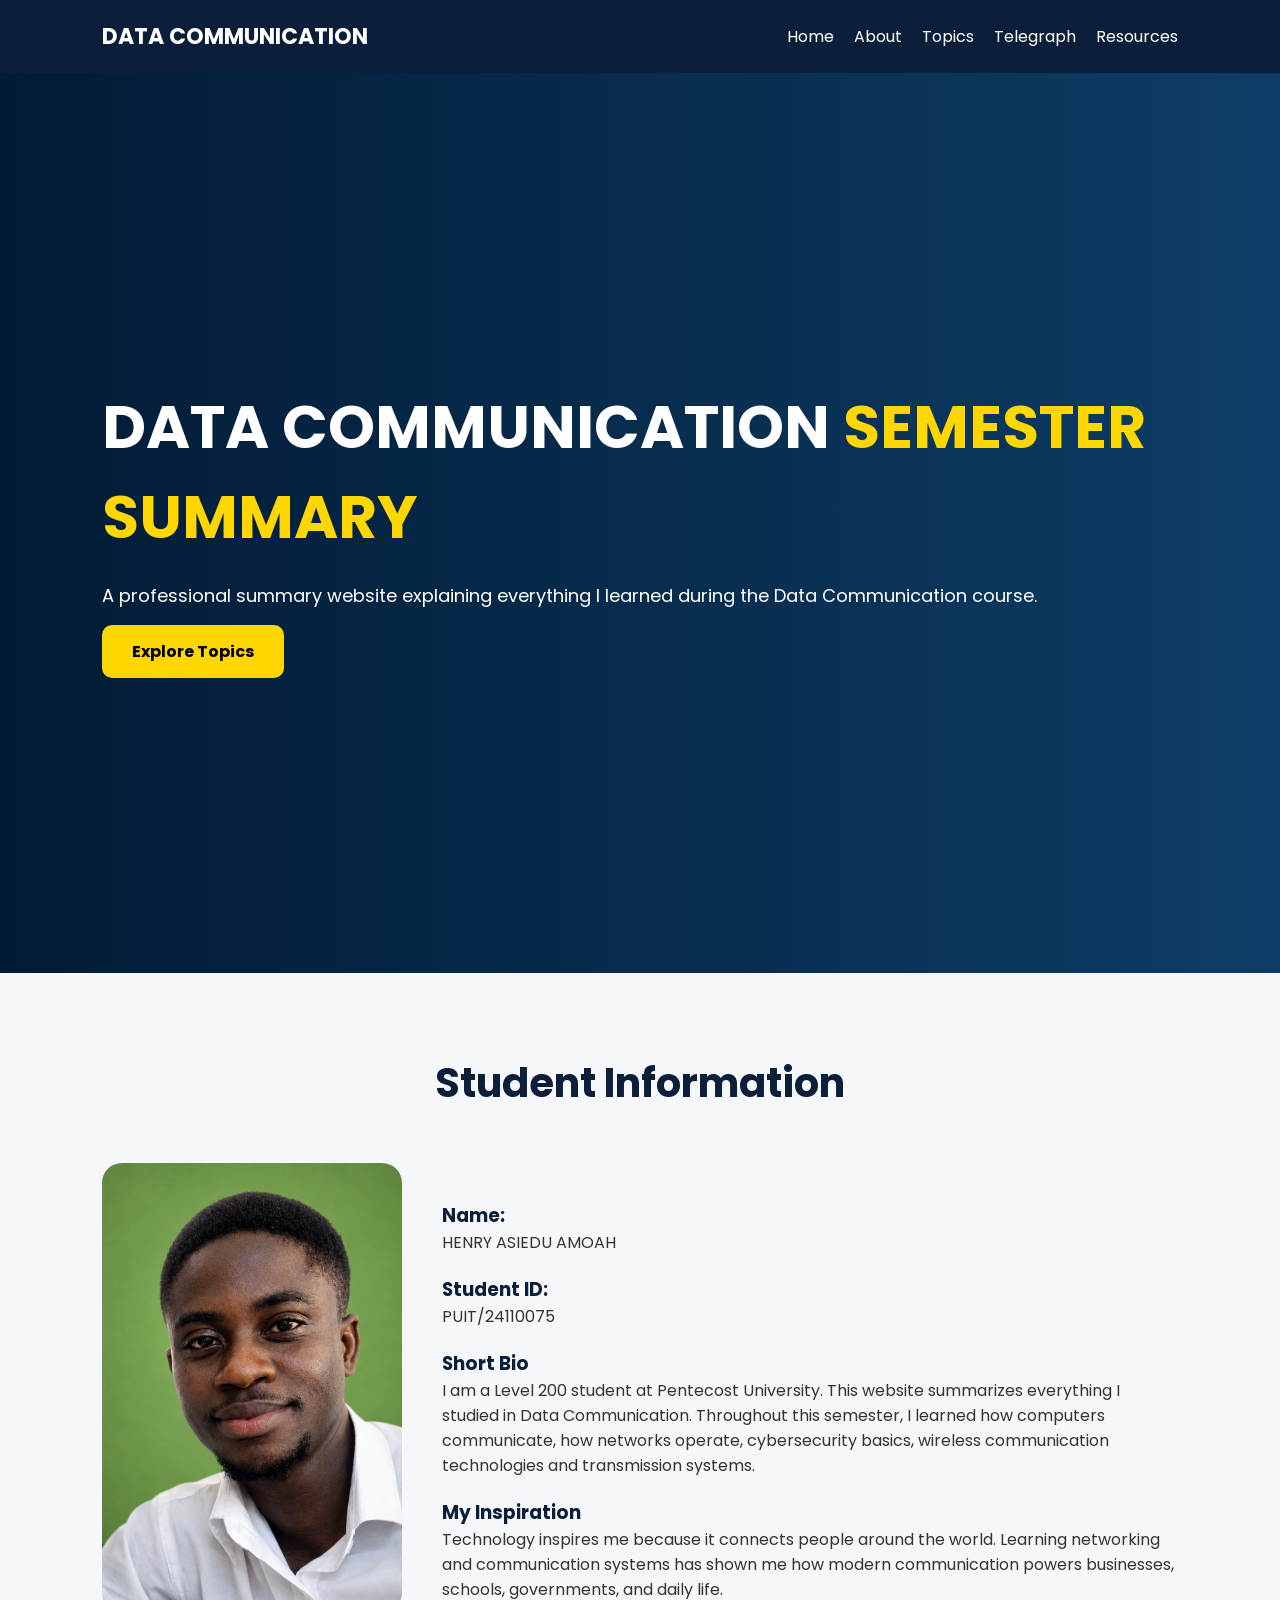
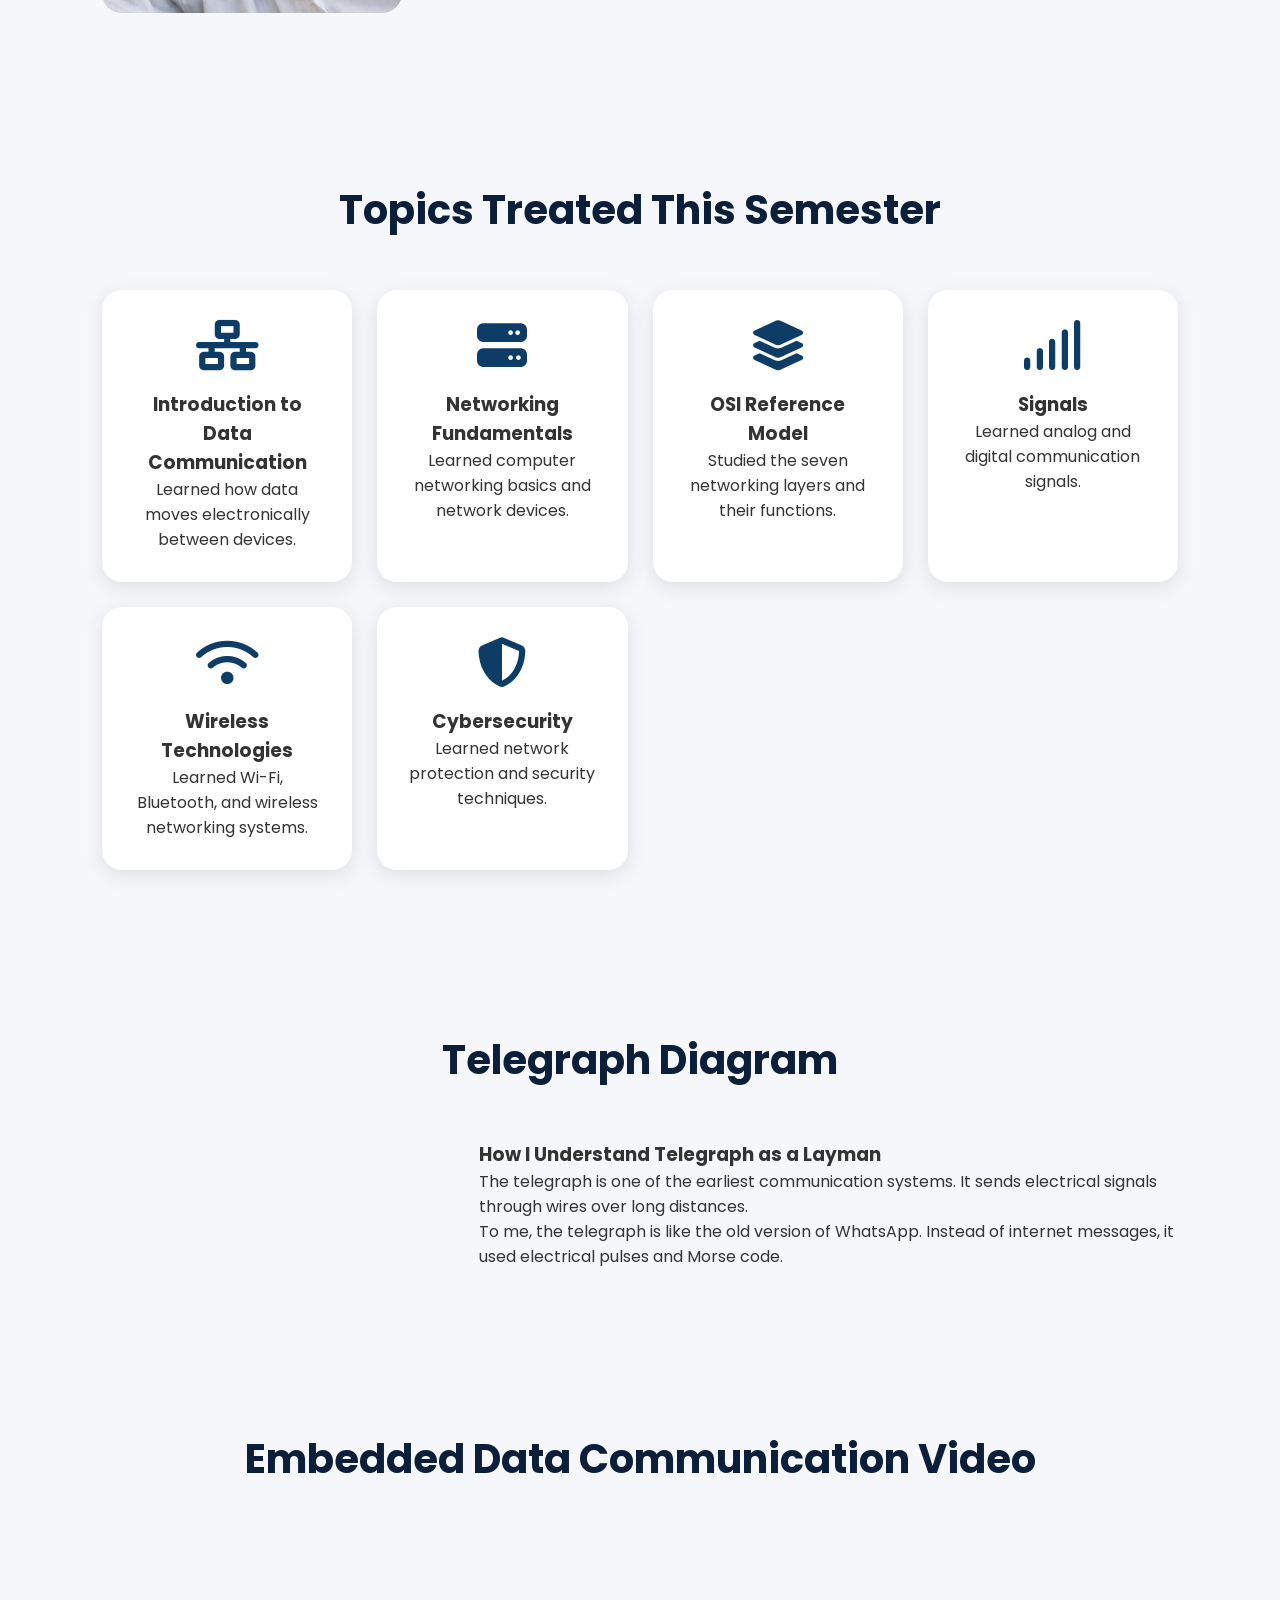
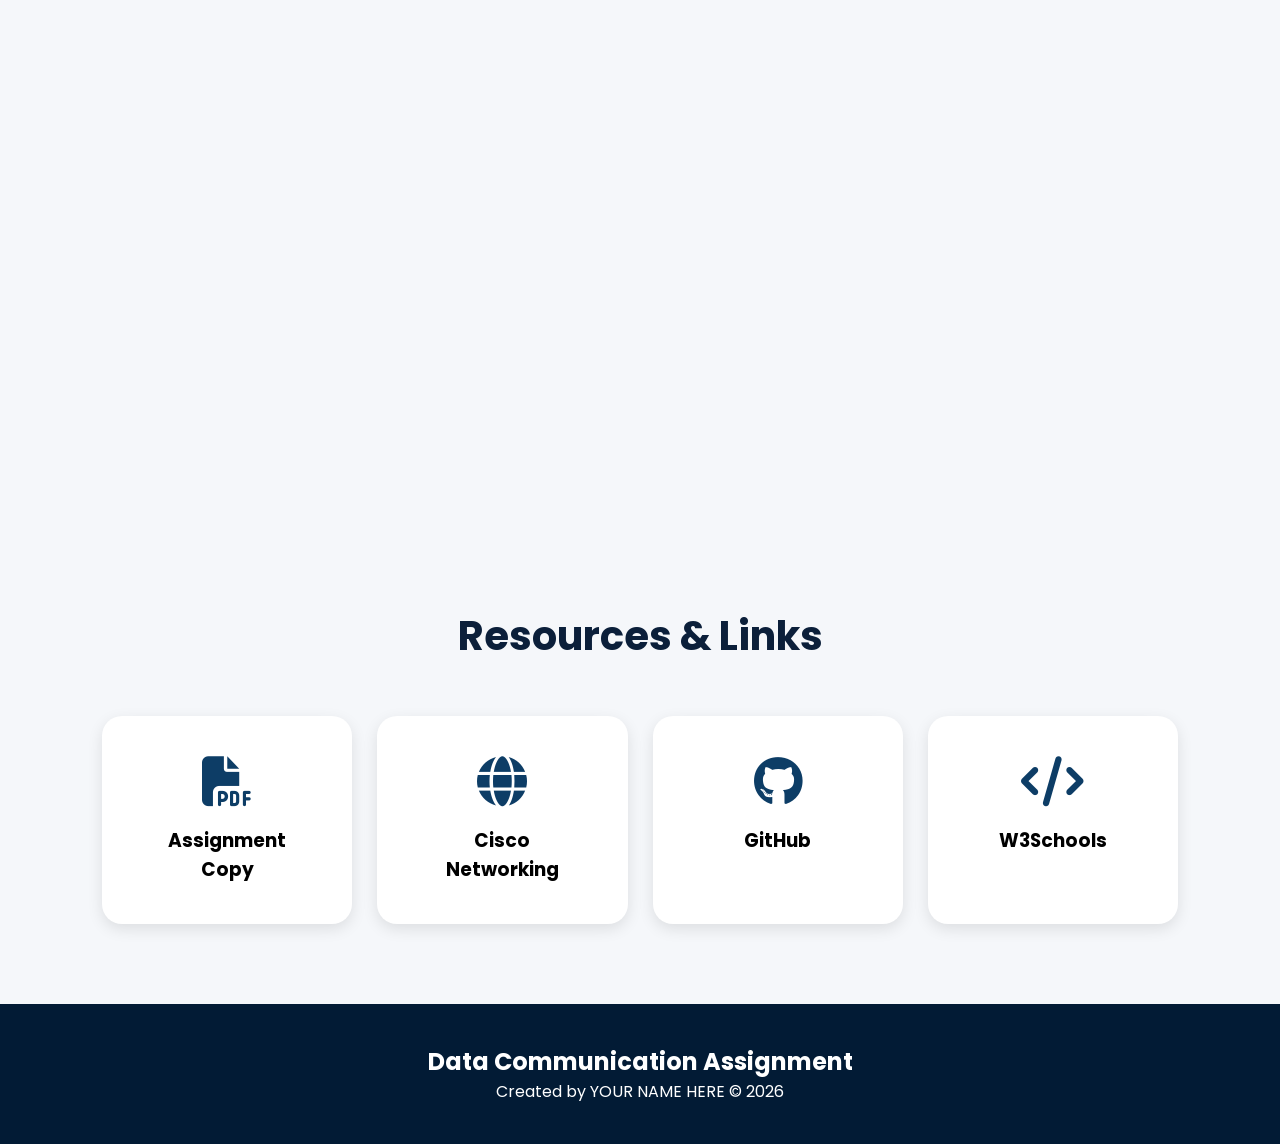
==== commit 757ebf04: "Update index.html" ====
--- a/index.html
+++ b/index.html
@@ -63,9 +63,6 @@
 
         </div>
 
-        <div class="hero-image">
-
-            <img src="images/Image.png" alt="Profile image">
 
         </div>
 
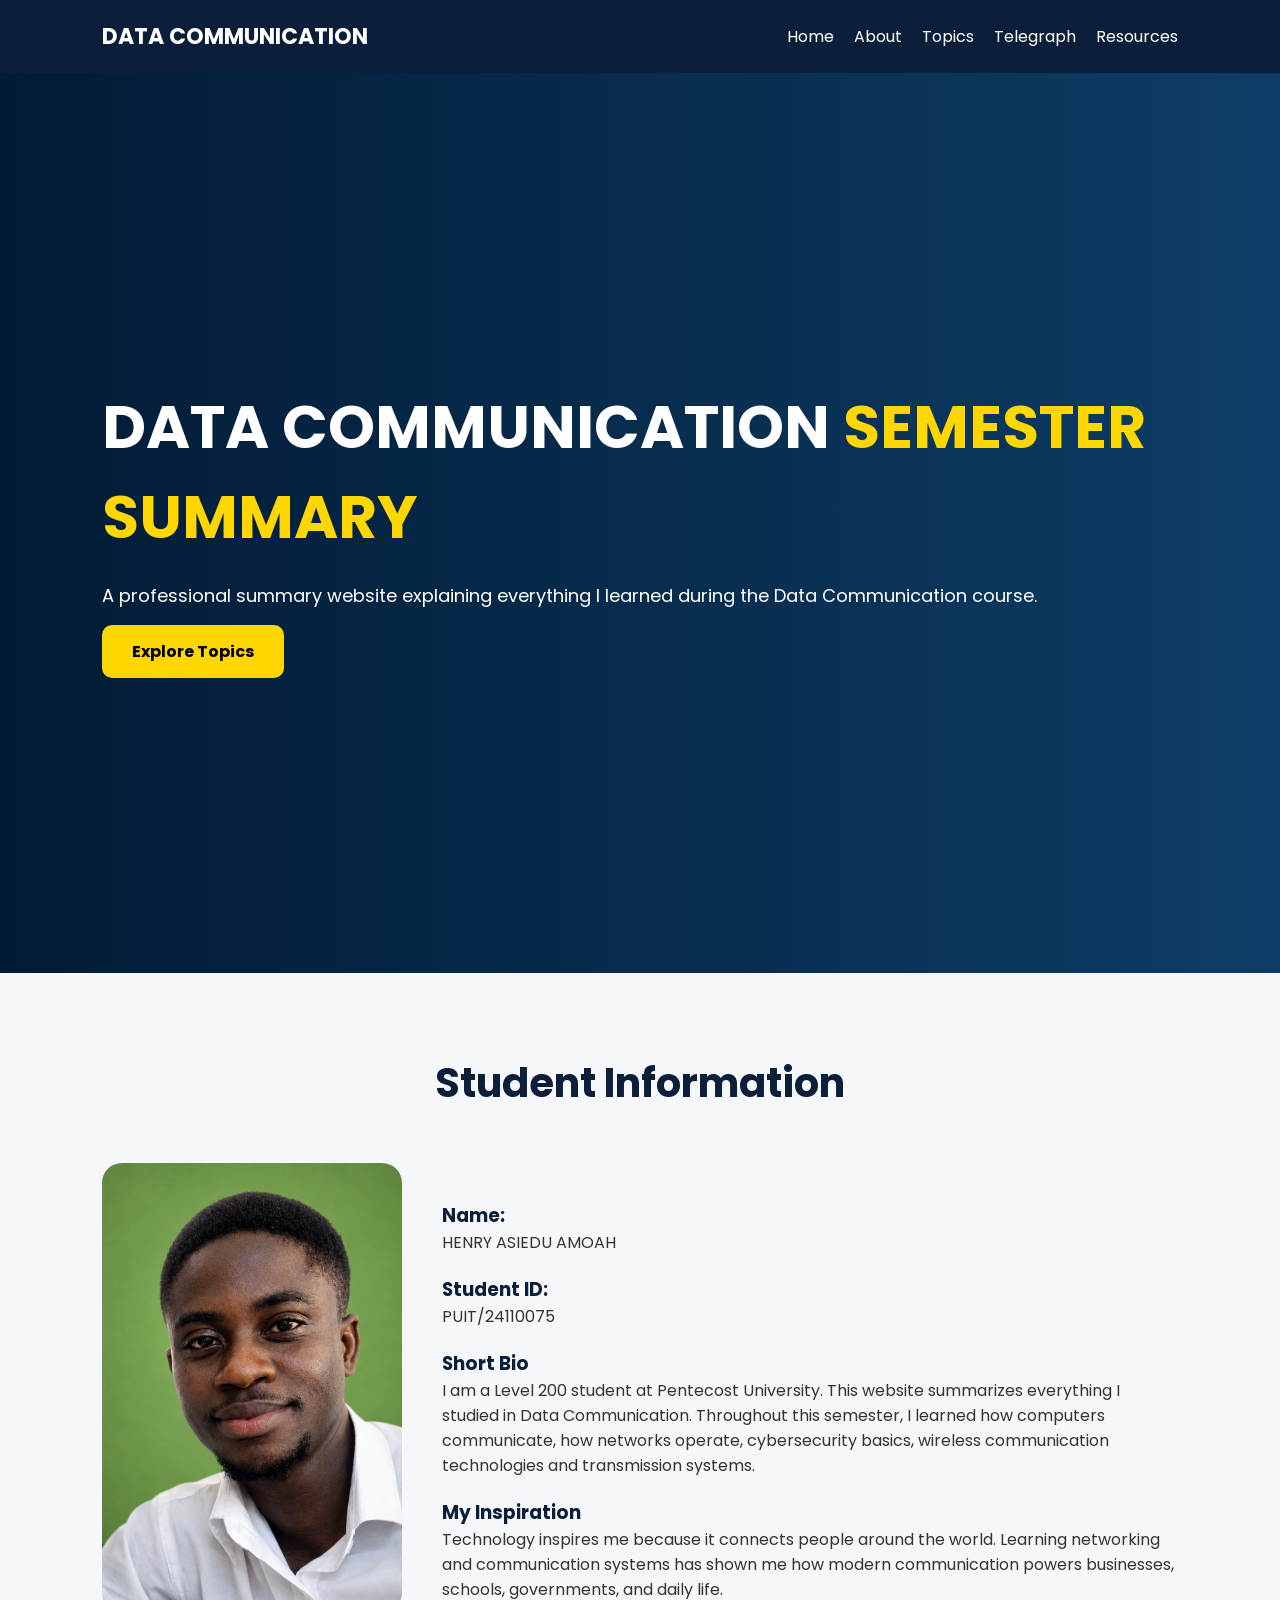
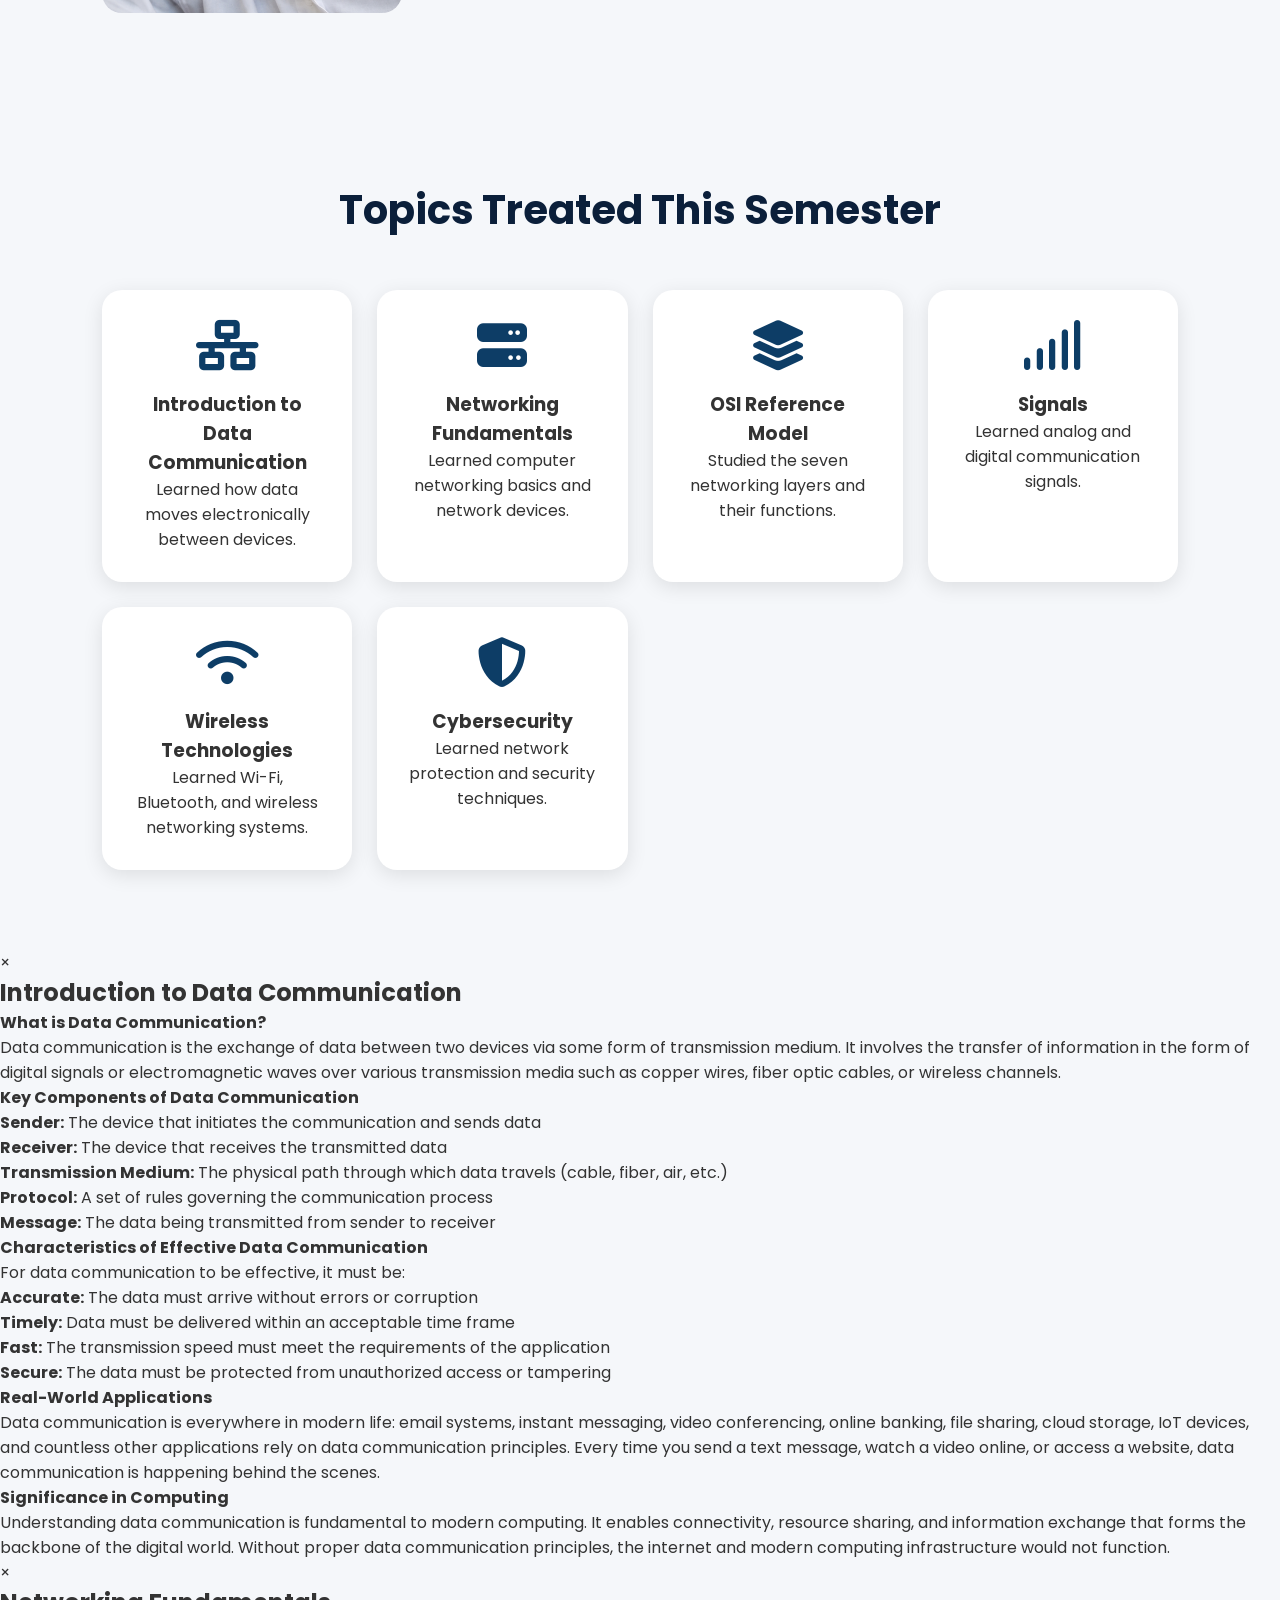
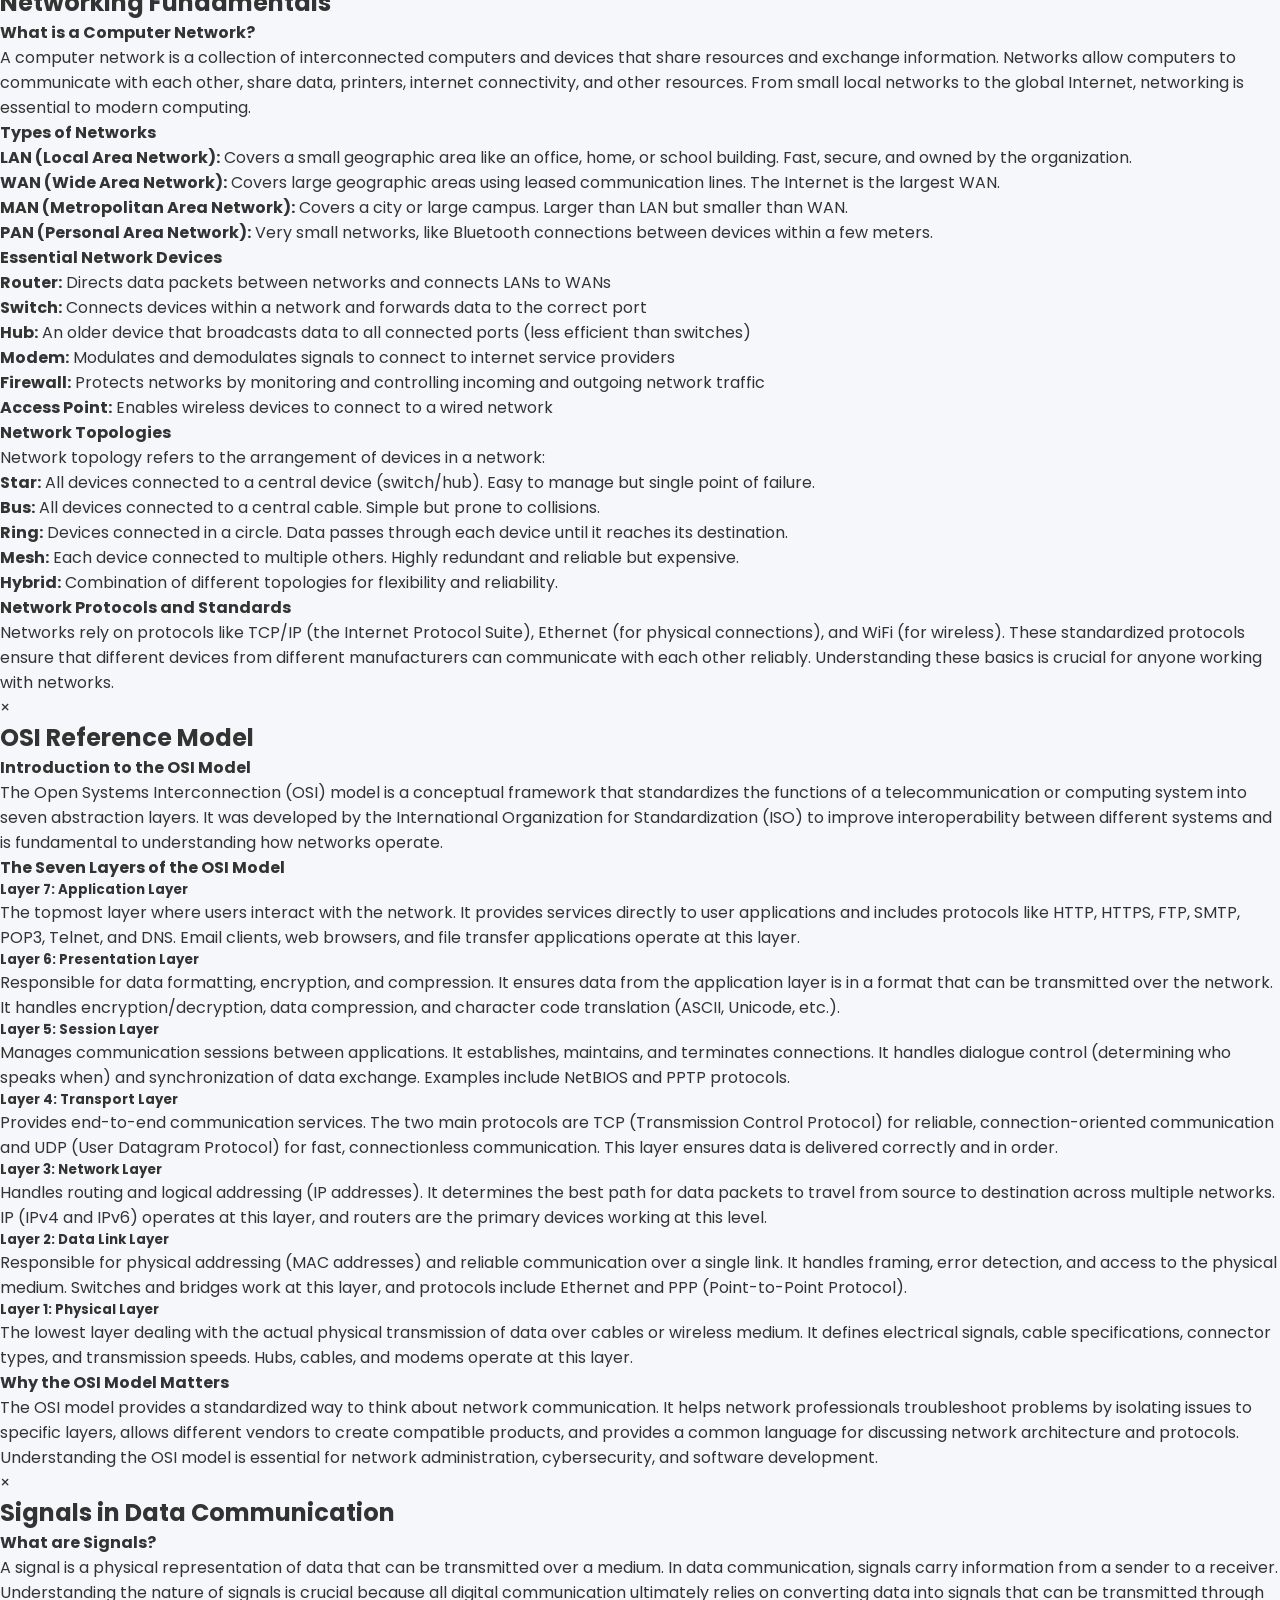
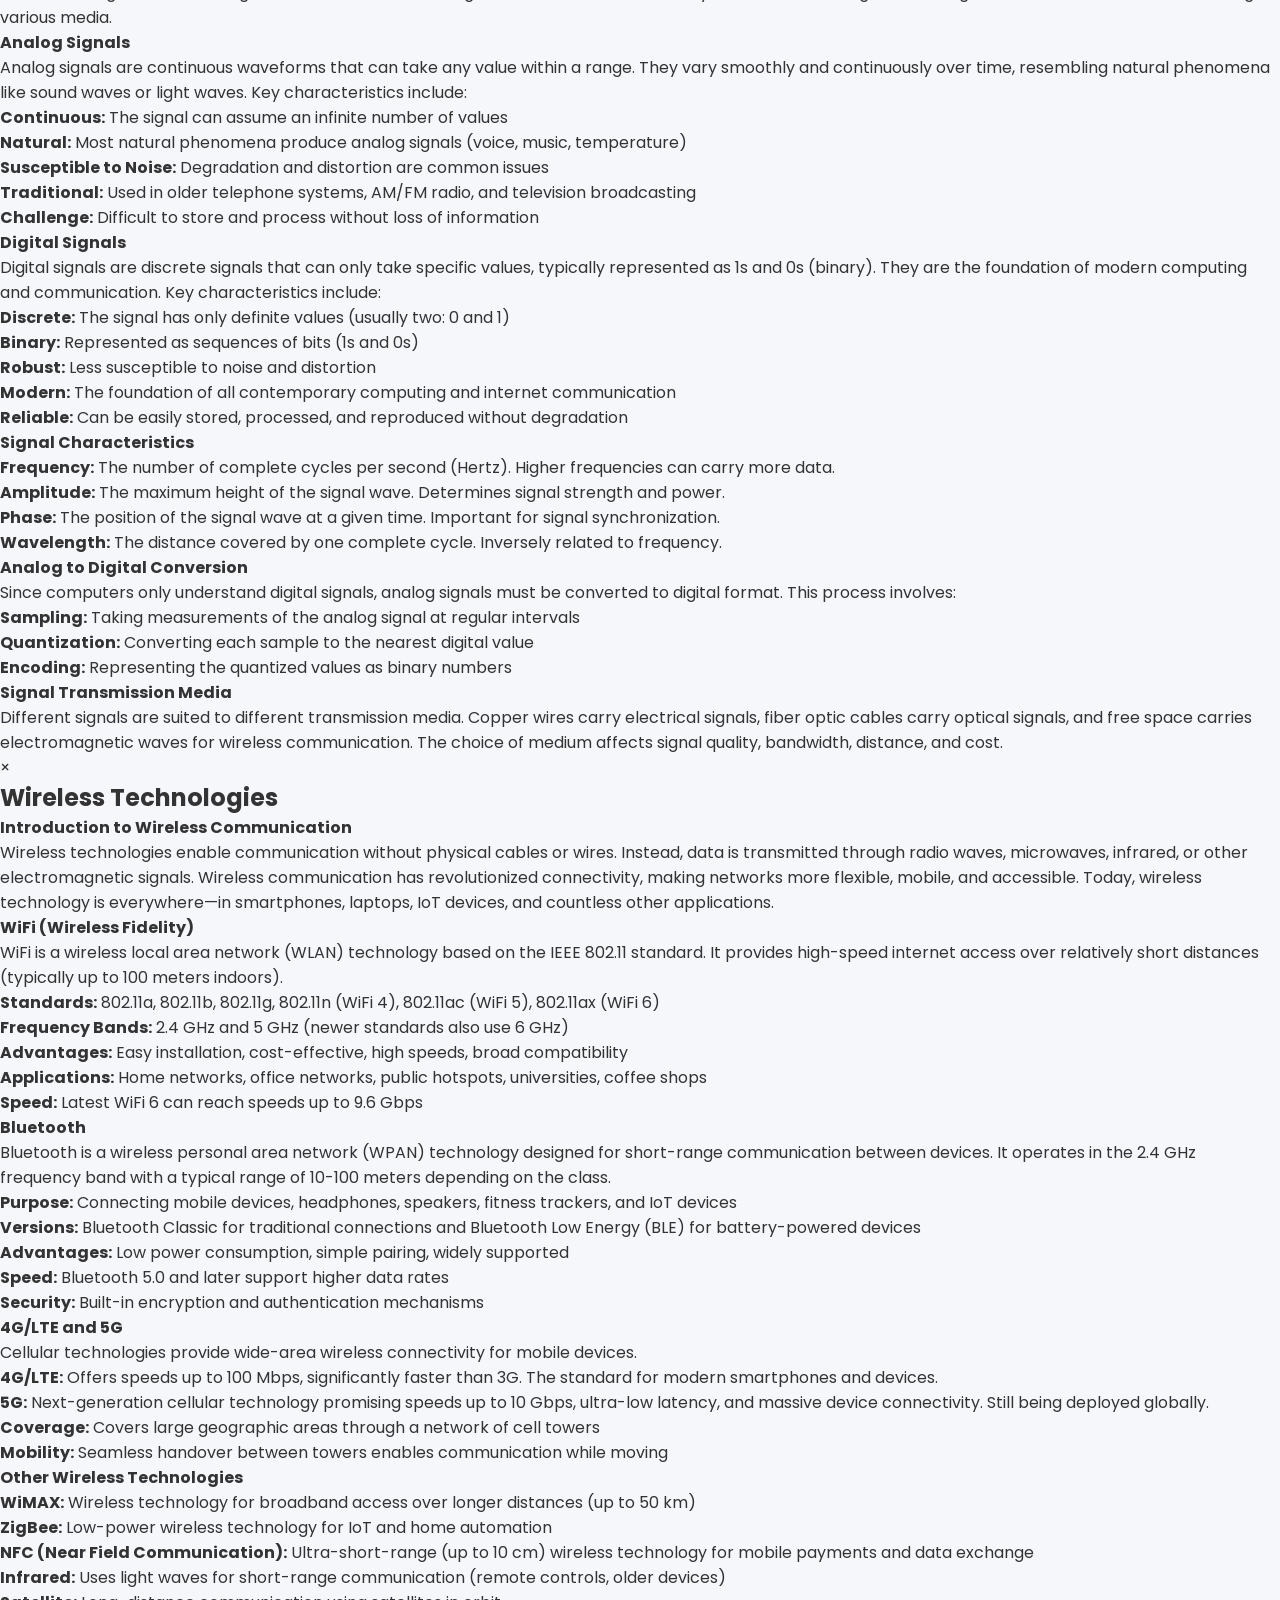
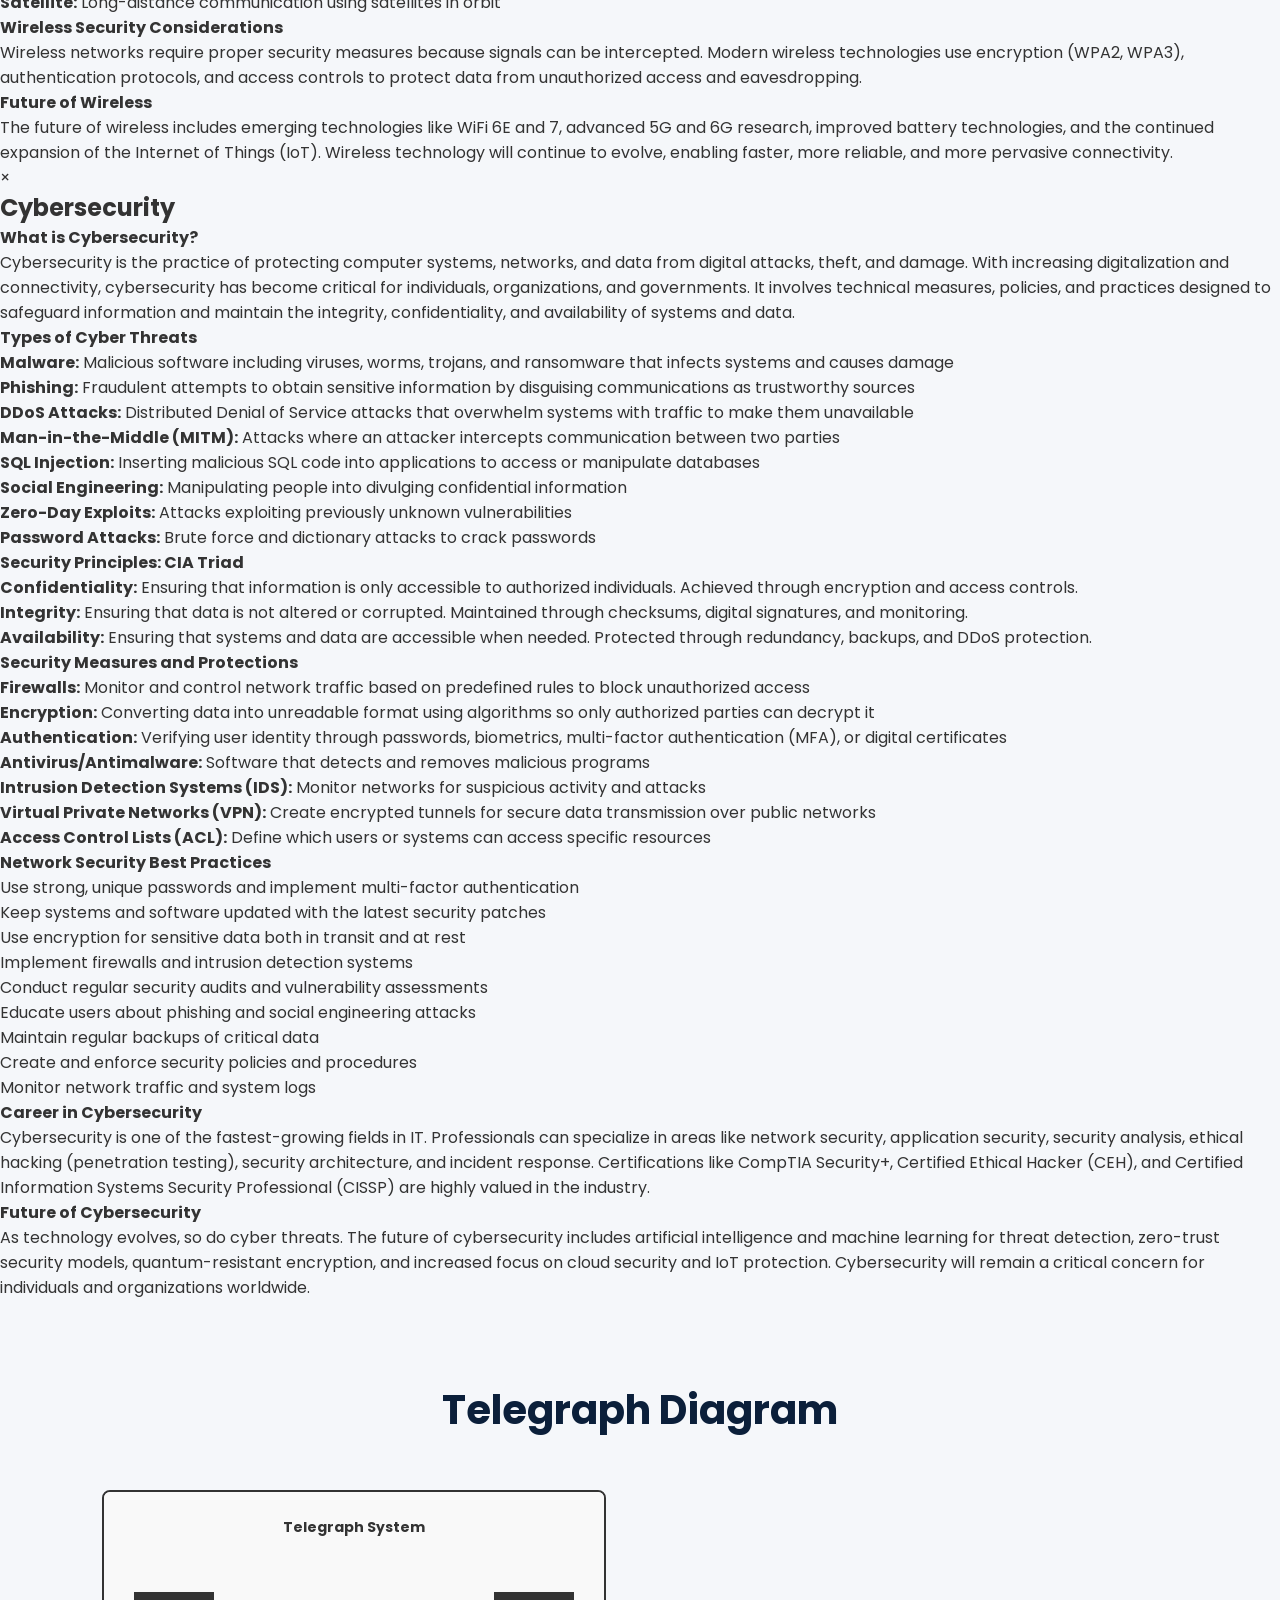
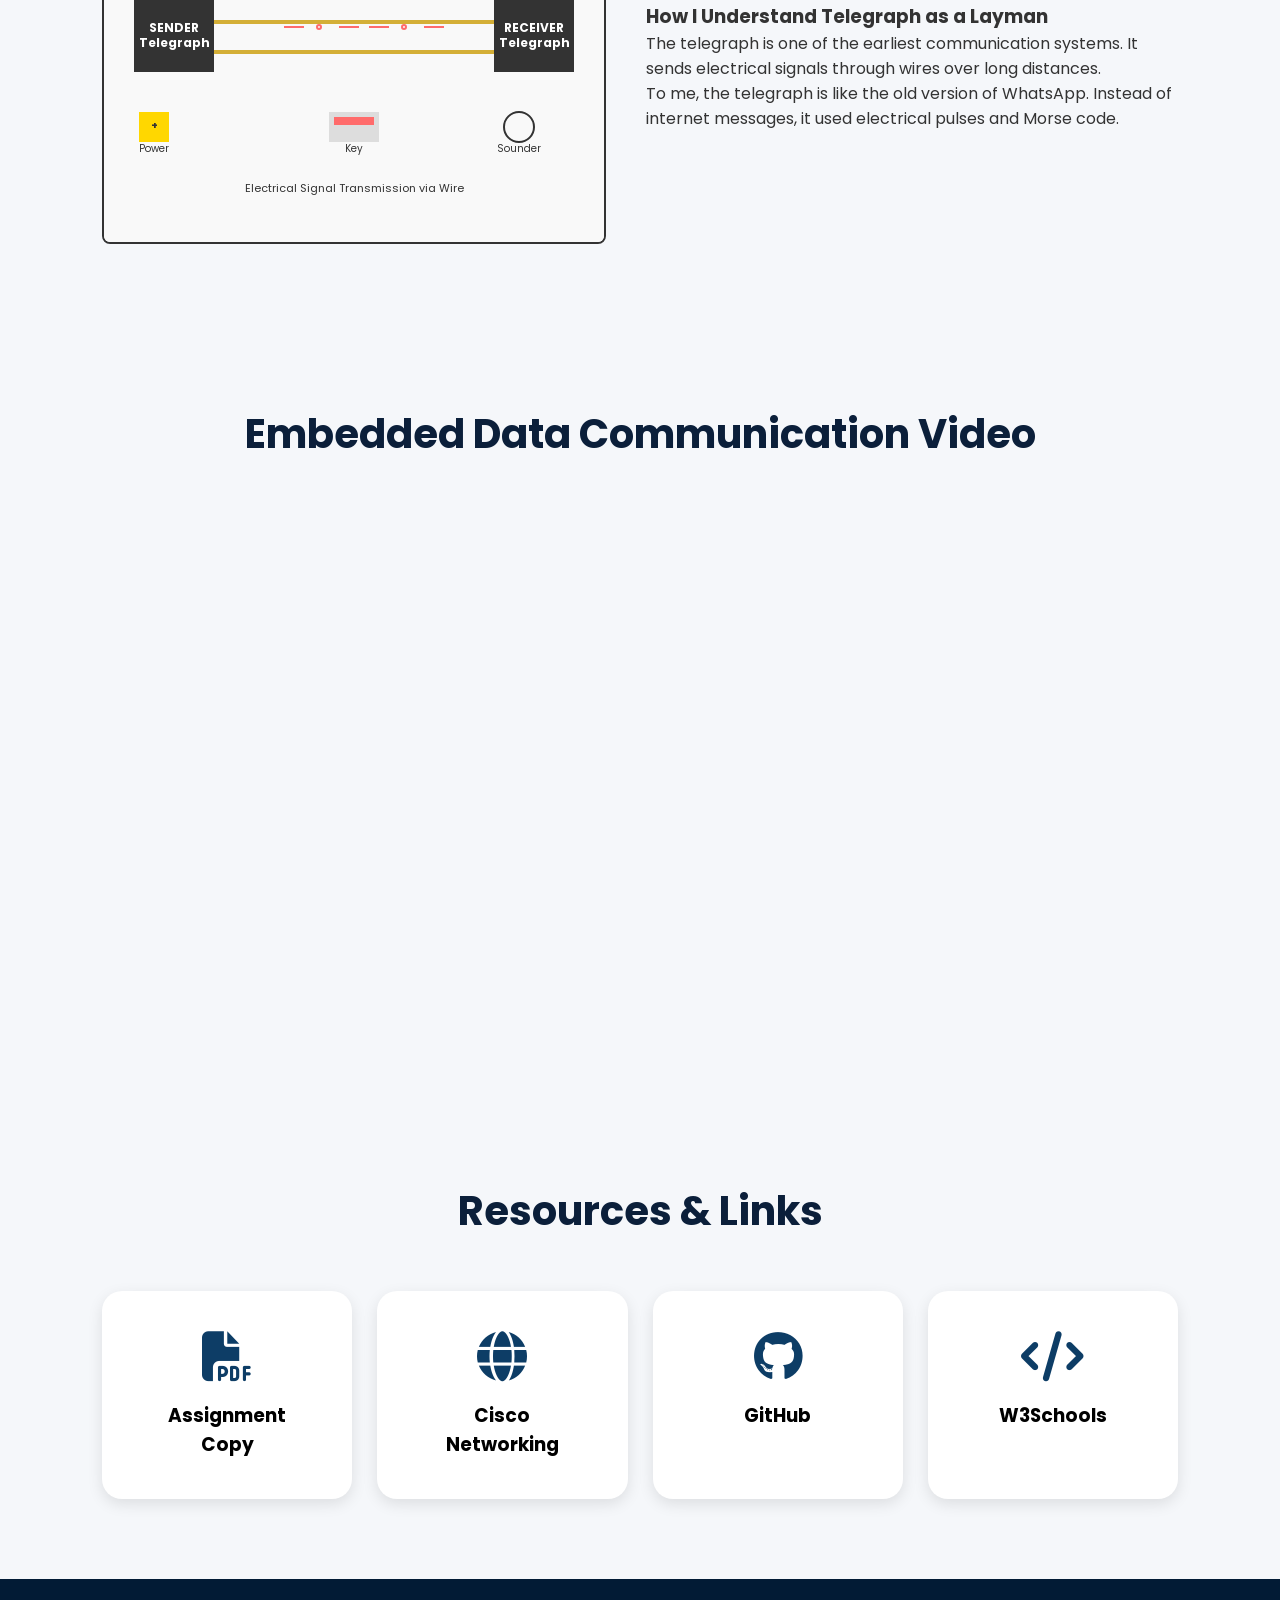
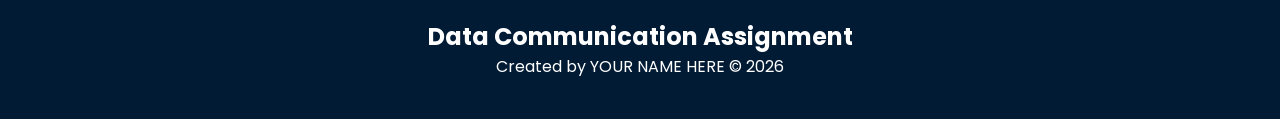
==== commit 3fa354bf: "Add interactive modal cards with detailed explanations and telegraph canvas visualization" ====
--- a/index.html
+++ b/index.html
@@ -125,7 +125,7 @@
 
         <div class="topic-container">
 
-            <div class="card">
+            <div class="card" onclick="openModal('modal1')">
                 <i class="fa-solid fa-network-wired"></i>
                 <h3>Introduction to Data Communication</h3>
                 <p>
@@ -133,7 +133,7 @@
                 </p>
             </div>
 
-            <div class="card">
+            <div class="card" onclick="openModal('modal2')">
                 <i class="fa-solid fa-server"></i>
                 <h3>Networking Fundamentals</h3>
                 <p>
@@ -141,7 +141,7 @@
                 </p>
             </div>
 
-            <div class="card">
+            <div class="card" onclick="openModal('modal3')">
                 <i class="fa-solid fa-layer-group"></i>
                 <h3>OSI Reference Model</h3>
                 <p>
@@ -149,7 +149,7 @@
                 </p>
             </div>
 
-            <div class="card">
+            <div class="card" onclick="openModal('modal4')">
                 <i class="fa-solid fa-signal"></i>
                 <h3>Signals</h3>
                 <p>
@@ -157,7 +157,7 @@
                 </p>
             </div>
 
-            <div class="card">
+            <div class="card" onclick="openModal('modal5')">
                 <i class="fa-solid fa-wifi"></i>
                 <h3>Wireless Technologies</h3>
                 <p>
@@ -165,7 +165,7 @@
                 </p>
             </div>
 
-            <div class="card">
+            <div class="card" onclick="openModal('modal6')">
                 <i class="fa-solid fa-shield-halved"></i>
                 <h3>Cybersecurity</h3>
                 <p>
@@ -177,6 +177,353 @@
 
     </section>
 
+    <!-- MODALS FOR DETAILED EXPLANATIONS -->
+
+    <!-- Modal 1: Introduction to Data Communication -->
+    <div id="modal1" class="modal">
+        <div class="modal-content">
+            <span class="close" onclick="closeModal('modal1')">&times;</span>
+            <h2>Introduction to Data Communication</h2>
+            <div class="modal-body">
+                <h4>What is Data Communication?</h4>
+                <p>
+                    Data communication is the exchange of data between two devices via some form of transmission medium. It involves the transfer of information in the form of digital signals or electromagnetic waves over various transmission media such as copper wires, fiber optic cables, or wireless channels.
+                </p>
+
+                <h4>Key Components of Data Communication</h4>
+                <ul>
+                    <li><strong>Sender:</strong> The device that initiates the communication and sends data</li>
+                    <li><strong>Receiver:</strong> The device that receives the transmitted data</li>
+                    <li><strong>Transmission Medium:</strong> The physical path through which data travels (cable, fiber, air, etc.)</li>
+                    <li><strong>Protocol:</strong> A set of rules governing the communication process</li>
+                    <li><strong>Message:</strong> The data being transmitted from sender to receiver</li>
+                </ul>
+
+                <h4>Characteristics of Effective Data Communication</h4>
+                <p>
+                    For data communication to be effective, it must be:
+                </p>
+                <ul>
+                    <li><strong>Accurate:</strong> The data must arrive without errors or corruption</li>
+                    <li><strong>Timely:</strong> Data must be delivered within an acceptable time frame</li>
+                    <li><strong>Fast:</strong> The transmission speed must meet the requirements of the application</li>
+                    <li><strong>Secure:</strong> The data must be protected from unauthorized access or tampering</li>
+                </ul>
+
+                <h4>Real-World Applications</h4>
+                <p>
+                    Data communication is everywhere in modern life: email systems, instant messaging, video conferencing, online banking, file sharing, cloud storage, IoT devices, and countless other applications rely on data communication principles. Every time you send a text message, watch a video online, or access a website, data communication is happening behind the scenes.
+                </p>
+
+                <h4>Significance in Computing</h4>
+                <p>
+                    Understanding data communication is fundamental to modern computing. It enables connectivity, resource sharing, and information exchange that forms the backbone of the digital world. Without proper data communication principles, the internet and modern computing infrastructure would not function.
+                </p>
+            </div>
+        </div>
+    </div>
+
+    <!-- Modal 2: Networking Fundamentals -->
+    <div id="modal2" class="modal">
+        <div class="modal-content">
+            <span class="close" onclick="closeModal('modal2')">&times;</span>
+            <h2>Networking Fundamentals</h2>
+            <div class="modal-body">
+                <h4>What is a Computer Network?</h4>
+                <p>
+                    A computer network is a collection of interconnected computers and devices that share resources and exchange information. Networks allow computers to communicate with each other, share data, printers, internet connectivity, and other resources. From small local networks to the global Internet, networking is essential to modern computing.
+                </p>
+
+                <h4>Types of Networks</h4>
+                <ul>
+                    <li><strong>LAN (Local Area Network):</strong> Covers a small geographic area like an office, home, or school building. Fast, secure, and owned by the organization.</li>
+                    <li><strong>WAN (Wide Area Network):</strong> Covers large geographic areas using leased communication lines. The Internet is the largest WAN.</li>
+                    <li><strong>MAN (Metropolitan Area Network):</strong> Covers a city or large campus. Larger than LAN but smaller than WAN.</li>
+                    <li><strong>PAN (Personal Area Network):</strong> Very small networks, like Bluetooth connections between devices within a few meters.</li>
+                </ul>
+
+                <h4>Essential Network Devices</h4>
+                <ul>
+                    <li><strong>Router:</strong> Directs data packets between networks and connects LANs to WANs</li>
+                    <li><strong>Switch:</strong> Connects devices within a network and forwards data to the correct port</li>
+                    <li><strong>Hub:</strong> An older device that broadcasts data to all connected ports (less efficient than switches)</li>
+                    <li><strong>Modem:</strong> Modulates and demodulates signals to connect to internet service providers</li>
+                    <li><strong>Firewall:</strong> Protects networks by monitoring and controlling incoming and outgoing network traffic</li>
+                    <li><strong>Access Point:</strong> Enables wireless devices to connect to a wired network</li>
+                </ul>
+
+                <h4>Network Topologies</h4>
+                <p>
+                    Network topology refers to the arrangement of devices in a network:
+                </p>
+                <ul>
+                    <li><strong>Star:</strong> All devices connected to a central device (switch/hub). Easy to manage but single point of failure.</li>
+                    <li><strong>Bus:</strong> All devices connected to a central cable. Simple but prone to collisions.</li>
+                    <li><strong>Ring:</strong> Devices connected in a circle. Data passes through each device until it reaches its destination.</li>
+                    <li><strong>Mesh:</strong> Each device connected to multiple others. Highly redundant and reliable but expensive.</li>
+                    <li><strong>Hybrid:</strong> Combination of different topologies for flexibility and reliability.</li>
+                </ul>
+
+                <h4>Network Protocols and Standards</h4>
+                <p>
+                    Networks rely on protocols like TCP/IP (the Internet Protocol Suite), Ethernet (for physical connections), and WiFi (for wireless). These standardized protocols ensure that different devices from different manufacturers can communicate with each other reliably. Understanding these basics is crucial for anyone working with networks.
+                </p>
+            </div>
+        </div>
+    </div>
+
+    <!-- Modal 3: OSI Reference Model -->
+    <div id="modal3" class="modal">
+        <div class="modal-content">
+            <span class="close" onclick="closeModal('modal3')">&times;</span>
+            <h2>OSI Reference Model</h2>
+            <div class="modal-body">
+                <h4>Introduction to the OSI Model</h4>
+                <p>
+                    The Open Systems Interconnection (OSI) model is a conceptual framework that standardizes the functions of a telecommunication or computing system into seven abstraction layers. It was developed by the International Organization for Standardization (ISO) to improve interoperability between different systems and is fundamental to understanding how networks operate.
+                </p>
+
+                <h4>The Seven Layers of the OSI Model</h4>
+
+                <h5>Layer 7: Application Layer</h5>
+                <p>
+                    The topmost layer where users interact with the network. It provides services directly to user applications and includes protocols like HTTP, HTTPS, FTP, SMTP, POP3, Telnet, and DNS. Email clients, web browsers, and file transfer applications operate at this layer.
+                </p>
+
+                <h5>Layer 6: Presentation Layer</h5>
+                <p>
+                    Responsible for data formatting, encryption, and compression. It ensures data from the application layer is in a format that can be transmitted over the network. It handles encryption/decryption, data compression, and character code translation (ASCII, Unicode, etc.).
+                </p>
+
+                <h5>Layer 5: Session Layer</h5>
+                <p>
+                    Manages communication sessions between applications. It establishes, maintains, and terminates connections. It handles dialogue control (determining who speaks when) and synchronization of data exchange. Examples include NetBIOS and PPTP protocols.
+                </p>
+
+                <h5>Layer 4: Transport Layer</h5>
+                <p>
+                    Provides end-to-end communication services. The two main protocols are TCP (Transmission Control Protocol) for reliable, connection-oriented communication and UDP (User Datagram Protocol) for fast, connectionless communication. This layer ensures data is delivered correctly and in order.
+                </p>
+
+                <h5>Layer 3: Network Layer</h5>
+                <p>
+                    Handles routing and logical addressing (IP addresses). It determines the best path for data packets to travel from source to destination across multiple networks. IP (IPv4 and IPv6) operates at this layer, and routers are the primary devices working at this level.
+                </p>
+
+                <h5>Layer 2: Data Link Layer</h5>
+                <p>
+                    Responsible for physical addressing (MAC addresses) and reliable communication over a single link. It handles framing, error detection, and access to the physical medium. Switches and bridges work at this layer, and protocols include Ethernet and PPP (Point-to-Point Protocol).
+                </p>
+
+                <h5>Layer 1: Physical Layer</h5>
+                <p>
+                    The lowest layer dealing with the actual physical transmission of data over cables or wireless medium. It defines electrical signals, cable specifications, connector types, and transmission speeds. Hubs, cables, and modems operate at this layer.
+                </p>
+
+                <h4>Why the OSI Model Matters</h4>
+                <p>
+                    The OSI model provides a standardized way to think about network communication. It helps network professionals troubleshoot problems by isolating issues to specific layers, allows different vendors to create compatible products, and provides a common language for discussing network architecture and protocols. Understanding the OSI model is essential for network administration, cybersecurity, and software development.
+                </p>
+            </div>
+        </div>
+    </div>
+
+    <!-- Modal 4: Signals -->
+    <div id="modal4" class="modal">
+        <div class="modal-content">
+            <span class="close" onclick="closeModal('modal4')">&times;</span>
+            <h2>Signals in Data Communication</h2>
+            <div class="modal-body">
+                <h4>What are Signals?</h4>
+                <p>
+                    A signal is a physical representation of data that can be transmitted over a medium. In data communication, signals carry information from a sender to a receiver. Understanding the nature of signals is crucial because all digital communication ultimately relies on converting data into signals that can be transmitted through various media.
+                </p>
+
+                <h4>Analog Signals</h4>
+                <p>
+                    Analog signals are continuous waveforms that can take any value within a range. They vary smoothly and continuously over time, resembling natural phenomena like sound waves or light waves. Key characteristics include:
+                </p>
+                <ul>
+                    <li><strong>Continuous:</strong> The signal can assume an infinite number of values</li>
+                    <li><strong>Natural:</strong> Most natural phenomena produce analog signals (voice, music, temperature)</li>
+                    <li><strong>Susceptible to Noise:</strong> Degradation and distortion are common issues</li>
+                    <li><strong>Traditional:</strong> Used in older telephone systems, AM/FM radio, and television broadcasting</li>
+                    <li><strong>Challenge:</strong> Difficult to store and process without loss of information</li>
+                </ul>
+
+                <h4>Digital Signals</h4>
+                <p>
+                    Digital signals are discrete signals that can only take specific values, typically represented as 1s and 0s (binary). They are the foundation of modern computing and communication. Key characteristics include:
+                </p>
+                <ul>
+                    <li><strong>Discrete:</strong> The signal has only definite values (usually two: 0 and 1)</li>
+                    <li><strong>Binary:</strong> Represented as sequences of bits (1s and 0s)</li>
+                    <li><strong>Robust:</strong> Less susceptible to noise and distortion</li>
+                    <li><strong>Modern:</strong> The foundation of all contemporary computing and internet communication</li>
+                    <li><strong>Reliable:</strong> Can be easily stored, processed, and reproduced without degradation</li>
+                </ul>
+
+                <h4>Signal Characteristics</h4>
+                <ul>
+                    <li><strong>Frequency:</strong> The number of complete cycles per second (Hertz). Higher frequencies can carry more data.</li>
+                    <li><strong>Amplitude:</strong> The maximum height of the signal wave. Determines signal strength and power.</li>
+                    <li><strong>Phase:</strong> The position of the signal wave at a given time. Important for signal synchronization.</li>
+                    <li><strong>Wavelength:</strong> The distance covered by one complete cycle. Inversely related to frequency.</li>
+                </ul>
+
+                <h4>Analog to Digital Conversion</h4>
+                <p>
+                    Since computers only understand digital signals, analog signals must be converted to digital format. This process involves:
+                </p>
+                <ul>
+                    <li><strong>Sampling:</strong> Taking measurements of the analog signal at regular intervals</li>
+                    <li><strong>Quantization:</strong> Converting each sample to the nearest digital value</li>
+                    <li><strong>Encoding:</strong> Representing the quantized values as binary numbers</li>
+                </ul>
+
+                <h4>Signal Transmission Media</h4>
+                <p>
+                    Different signals are suited to different transmission media. Copper wires carry electrical signals, fiber optic cables carry optical signals, and free space carries electromagnetic waves for wireless communication. The choice of medium affects signal quality, bandwidth, distance, and cost.
+                </p>
+            </div>
+        </div>
+    </div>
+
+    <!-- Modal 5: Wireless Technologies -->
+    <div id="modal5" class="modal">
+        <div class="modal-content">
+            <span class="close" onclick="closeModal('modal5')">&times;</span>
+            <h2>Wireless Technologies</h2>
+            <div class="modal-body">
+                <h4>Introduction to Wireless Communication</h4>
+                <p>
+                    Wireless technologies enable communication without physical cables or wires. Instead, data is transmitted through radio waves, microwaves, infrared, or other electromagnetic signals. Wireless communication has revolutionized connectivity, making networks more flexible, mobile, and accessible. Today, wireless technology is everywhere—in smartphones, laptops, IoT devices, and countless other applications.
+                </p>
+
+                <h4>WiFi (Wireless Fidelity)</h4>
+                <p>
+                    WiFi is a wireless local area network (WLAN) technology based on the IEEE 802.11 standard. It provides high-speed internet access over relatively short distances (typically up to 100 meters indoors).
+                </p>
+                <ul>
+                    <li><strong>Standards:</strong> 802.11a, 802.11b, 802.11g, 802.11n (WiFi 4), 802.11ac (WiFi 5), 802.11ax (WiFi 6)</li>
+                    <li><strong>Frequency Bands:</strong> 2.4 GHz and 5 GHz (newer standards also use 6 GHz)</li>
+                    <li><strong>Advantages:</strong> Easy installation, cost-effective, high speeds, broad compatibility</li>
+                    <li><strong>Applications:</strong> Home networks, office networks, public hotspots, universities, coffee shops</li>
+                    <li><strong>Speed:</strong> Latest WiFi 6 can reach speeds up to 9.6 Gbps</li>
+                </ul>
+
+                <h4>Bluetooth</h4>
+                <p>
+                    Bluetooth is a wireless personal area network (WPAN) technology designed for short-range communication between devices. It operates in the 2.4 GHz frequency band with a typical range of 10-100 meters depending on the class.
+                </p>
+                <ul>
+                    <li><strong>Purpose:</strong> Connecting mobile devices, headphones, speakers, fitness trackers, and IoT devices</li>
+                    <li><strong>Versions:</strong> Bluetooth Classic for traditional connections and Bluetooth Low Energy (BLE) for battery-powered devices</li>
+                    <li><strong>Advantages:</strong> Low power consumption, simple pairing, widely supported</li>
+                    <li><strong>Speed:</strong> Bluetooth 5.0 and later support higher data rates</li>
+                    <li><strong>Security:</strong> Built-in encryption and authentication mechanisms</li>
+                </ul>
+
+                <h4>4G/LTE and 5G</h4>
+                <p>
+                    Cellular technologies provide wide-area wireless connectivity for mobile devices.
+                </p>
+                <ul>
+                    <li><strong>4G/LTE:</strong> Offers speeds up to 100 Mbps, significantly faster than 3G. The standard for modern smartphones and devices.</li>
+                    <li><strong>5G:</strong> Next-generation cellular technology promising speeds up to 10 Gbps, ultra-low latency, and massive device connectivity. Still being deployed globally.</li>
+                    <li><strong>Coverage:</strong> Covers large geographic areas through a network of cell towers</li>
+                    <li><strong>Mobility:</strong> Seamless handover between towers enables communication while moving</li>
+                </ul>
+
+                <h4>Other Wireless Technologies</h4>
+                <ul>
+                    <li><strong>WiMAX:</strong> Wireless technology for broadband access over longer distances (up to 50 km)</li>
+                    <li><strong>ZigBee:</strong> Low-power wireless technology for IoT and home automation</li>
+                    <li><strong>NFC (Near Field Communication):</strong> Ultra-short-range (up to 10 cm) wireless technology for mobile payments and data exchange</li>
+                    <li><strong>Infrared:</strong> Uses light waves for short-range communication (remote controls, older devices)</li>
+                    <li><strong>Satellite:</strong> Long-distance communication using satellites in orbit</li>
+                </ul>
+
+                <h4>Wireless Security Considerations</h4>
+                <p>
+                    Wireless networks require proper security measures because signals can be intercepted. Modern wireless technologies use encryption (WPA2, WPA3), authentication protocols, and access controls to protect data from unauthorized access and eavesdropping.
+                </p>
+
+                <h4>Future of Wireless</h4>
+                <p>
+                    The future of wireless includes emerging technologies like WiFi 6E and 7, advanced 5G and 6G research, improved battery technologies, and the continued expansion of the Internet of Things (IoT). Wireless technology will continue to evolve, enabling faster, more reliable, and more pervasive connectivity.
+                </p>
+            </div>
+        </div>
+    </div>
+
+    <!-- Modal 6: Cybersecurity -->
+    <div id="modal6" class="modal">
+        <div class="modal-content">
+            <span class="close" onclick="closeModal('modal6')">&times;</span>
+            <h2>Cybersecurity</h2>
+            <div class="modal-body">
+                <h4>What is Cybersecurity?</h4>
+                <p>
+                    Cybersecurity is the practice of protecting computer systems, networks, and data from digital attacks, theft, and damage. With increasing digitalization and connectivity, cybersecurity has become critical for individuals, organizations, and governments. It involves technical measures, policies, and practices designed to safeguard information and maintain the integrity, confidentiality, and availability of systems and data.
+                </p>
+
+                <h4>Types of Cyber Threats</h4>
+                <ul>
+                    <li><strong>Malware:</strong> Malicious software including viruses, worms, trojans, and ransomware that infects systems and causes damage</li>
+                    <li><strong>Phishing:</strong> Fraudulent attempts to obtain sensitive information by disguising communications as trustworthy sources</li>
+                    <li><strong>DDoS Attacks:</strong> Distributed Denial of Service attacks that overwhelm systems with traffic to make them unavailable</li>
+                    <li><strong>Man-in-the-Middle (MITM):</strong> Attacks where an attacker intercepts communication between two parties</li>
+                    <li><strong>SQL Injection:</strong> Inserting malicious SQL code into applications to access or manipulate databases</li>
+                    <li><strong>Social Engineering:</strong> Manipulating people into divulging confidential information</li>
+                    <li><strong>Zero-Day Exploits:</strong> Attacks exploiting previously unknown vulnerabilities</li>
+                    <li><strong>Password Attacks:</strong> Brute force and dictionary attacks to crack passwords</li>
+                </ul>
+
+                <h4>Security Principles: CIA Triad</h4>
+                <ul>
+                    <li><strong>Confidentiality:</strong> Ensuring that information is only accessible to authorized individuals. Achieved through encryption and access controls.</li>
+                    <li><strong>Integrity:</strong> Ensuring that data is not altered or corrupted. Maintained through checksums, digital signatures, and monitoring.</li>
+                    <li><strong>Availability:</strong> Ensuring that systems and data are accessible when needed. Protected through redundancy, backups, and DDoS protection.</li>
+                </ul>
+
+                <h4>Security Measures and Protections</h4>
+                <ul>
+                    <li><strong>Firewalls:</strong> Monitor and control network traffic based on predefined rules to block unauthorized access</li>
+                    <li><strong>Encryption:</strong> Converting data into unreadable format using algorithms so only authorized parties can decrypt it</li>
+                    <li><strong>Authentication:</strong> Verifying user identity through passwords, biometrics, multi-factor authentication (MFA), or digital certificates</li>
+                    <li><strong>Antivirus/Antimalware:</strong> Software that detects and removes malicious programs</li>
+                    <li><strong>Intrusion Detection Systems (IDS):</strong> Monitor networks for suspicious activity and attacks</li>
+                    <li><strong>Virtual Private Networks (VPN):</strong> Create encrypted tunnels for secure data transmission over public networks</li>
+                    <li><strong>Access Control Lists (ACL):</strong> Define which users or systems can access specific resources</li>
+                </ul>
+
+                <h4>Network Security Best Practices</h4>
+                <ul>
+                    <li>Use strong, unique passwords and implement multi-factor authentication</li>
+                    <li>Keep systems and software updated with the latest security patches</li>
+                    <li>Use encryption for sensitive data both in transit and at rest</li>
+                    <li>Implement firewalls and intrusion detection systems</li>
+                    <li>Conduct regular security audits and vulnerability assessments</li>
+                    <li>Educate users about phishing and social engineering attacks</li>
+                    <li>Maintain regular backups of critical data</li>
+                    <li>Create and enforce security policies and procedures</li>
+                    <li>Monitor network traffic and system logs</li>
+                </ul>
+
+                <h4>Career in Cybersecurity</h4>
+                <p>
+                    Cybersecurity is one of the fastest-growing fields in IT. Professionals can specialize in areas like network security, application security, security analysis, ethical hacking (penetration testing), security architecture, and incident response. Certifications like CompTIA Security+, Certified Ethical Hacker (CEH), and Certified Information Systems Security Professional (CISSP) are highly valued in the industry.
+                </p>
+
+                <h4>Future of Cybersecurity</h4>
+                <p>
+                    As technology evolves, so do cyber threats. The future of cybersecurity includes artificial intelligence and machine learning for threat detection, zero-trust security models, quantum-resistant encryption, and increased focus on cloud security and IoT protection. Cybersecurity will remain a critical concern for individuals and organizations worldwide.
+                </p>
+            </div>
+        </div>
+    </div>
+
     <!-- TELEGRAPH -->
     <section id="telegraph" class="telegraph">
 
@@ -186,7 +533,7 @@
 
         <div class="telegraph-container">
 
-            <img src="images/telegraph.jpg" alt="">
+            <canvas id="telegraphCanvas" width="500" height="350" style="border: 2px solid #333; background: #f9f9f9; border-radius: 8px;"></canvas>
 
             <div class="telegraph-text">
 
@@ -267,8 +614,146 @@
 
     </footer>
 
+    <script>
+        // Modal Functions
+        function openModal(modalId) {
+            document.getElementById(modalId).style.display = "block";
+            document.body.style.overflow = "hidden";
+        }
+
+        function closeModal(modalId) {
+            document.getElementById(modalId).style.display = "none";
+            document.body.style.overflow = "auto";
+        }
+
+        // Close modal when clicking outside of it
+        window.onclick = function(event) {
+            const modals = document.getElementsByClassName("modal");
+            for (let i = 0; i < modals.length; i++) {
+                if (event.target === modals[i]) {
+                    modals[i].style.display = "none";
+                    document.body.style.overflow = "auto";
+                }
+            }
+        }
+
+        // Telegraph Canvas Drawing
+        function drawTelegraph() {
+            const canvas = document.getElementById('telegraphCanvas');
+            const ctx = canvas.getContext('2d');
+
+            // Clear canvas
+            ctx.fillStyle = '#f9f9f9';
+            ctx.fillRect(0, 0, canvas.width, canvas.height);
+
+            // Draw telegraph structure
+            // Left side - Sender
+            ctx.fillStyle = '#333';
+            ctx.fillRect(30, 100, 80, 80);
+            ctx.fillStyle = '#fff';
+            ctx.font = 'bold 12px Poppins';
+            ctx.textAlign = 'center';
+            ctx.fillText('SENDER', 70, 140);
+            ctx.fillText('Telegraph', 70, 155);
+
+            // Right side - Receiver
+            ctx.fillStyle = '#333';
+            ctx.fillRect(390, 100, 80, 80);
+            ctx.fillStyle = '#fff';
+            ctx.fillText('RECEIVER', 430, 140);
+            ctx.fillText('Telegraph', 430, 155);
+
+            // Wire connecting sender to receiver
+            ctx.strokeStyle = '#d4af37';
+            ctx.lineWidth = 4;
+            ctx.beginPath();
+            ctx.moveTo(110, 130);
+            ctx.lineTo(390, 130);
+            ctx.stroke();
+
+            // Return wire
+            ctx.beginPath();
+            ctx.moveTo(110, 160);
+            ctx.lineTo(390, 160);
+            ctx.stroke();
+
+            // Morse code representation (dashes and dots)
+            ctx.strokeStyle = '#ff6b6b';
+            ctx.lineWidth = 2;
+            let xPos = 180;
+            
+            // Draw morse code pattern
+            const morsePatterns = [
+                {x: 180, type: 'dash'},
+                {x: 210, type: 'dot'},
+                {x: 235, type: 'dash'},
+                {x: 265, type: 'dash'},
+                {x: 295, type: 'dot'},
+                {x: 320, type: 'dash'}
+            ];
+
+            morsePatterns.forEach(pattern => {
+                if (pattern.type === 'dash') {
+                    ctx.beginPath();
+                    ctx.moveTo(pattern.x, 135);
+                    ctx.lineTo(pattern.x + 20, 135);
+                    ctx.stroke();
+                } else {
+                    ctx.beginPath();
+                    ctx.arc(pattern.x + 5, 135, 2, 0, Math.PI * 2);
+                    ctx.stroke();
+                }
+            });
+
+            // Add labels
+            ctx.fillStyle = '#333';
+            ctx.font = 'bold 14px Poppins';
+            ctx.textAlign = 'center';
+            ctx.fillText('Telegraph System', 250, 40);
+
+            ctx.font = '11px Poppins';
+            ctx.fillText('Electrical Signal Transmission via Wire', 250, 300);
+
+            // Power source representation
+            ctx.fillStyle = '#ffd700';
+            ctx.fillRect(35, 220, 30, 30);
+            ctx.fillStyle = '#333';
+            ctx.font = 'bold 10px Poppins';
+            ctx.textAlign = 'center';
+            ctx.fillText('+', 50, 237);
+
+            ctx.fillStyle = '#333';
+            ctx.font = '10px Poppins';
+            ctx.fillText('Power', 50, 260);
+
+            // Key/Switch representation
+            ctx.fillStyle = '#ddd';
+            ctx.fillRect(225, 220, 50, 30);
+            ctx.fillStyle = '#ff6b6b';
+            ctx.fillRect(230, 225, 40, 8);
+            ctx.fillStyle = '#333';
+            ctx.font = '10px Poppins';
+            ctx.textAlign = 'center';
+            ctx.fillText('Key', 250, 260);
+
+            // Receiver sounder representation
+            ctx.beginPath();
+            ctx.arc(415, 235, 15, 0, Math.PI * 2);
+            ctx.strokeStyle = '#333';
+            ctx.lineWidth = 2;
+            ctx.stroke();
+            ctx.fillStyle = '#333';
+            ctx.font = '10px Poppins';
+            ctx.textAlign = 'center';
+            ctx.fillText('Sounder', 415, 260);
+        }
+
+        // Draw telegraph when page loads
+        window.addEventListener('load', drawTelegraph);
+    </script>
+
     <script src="js/script.js"></script>
 
 </body>
 
-</html>
+</html>
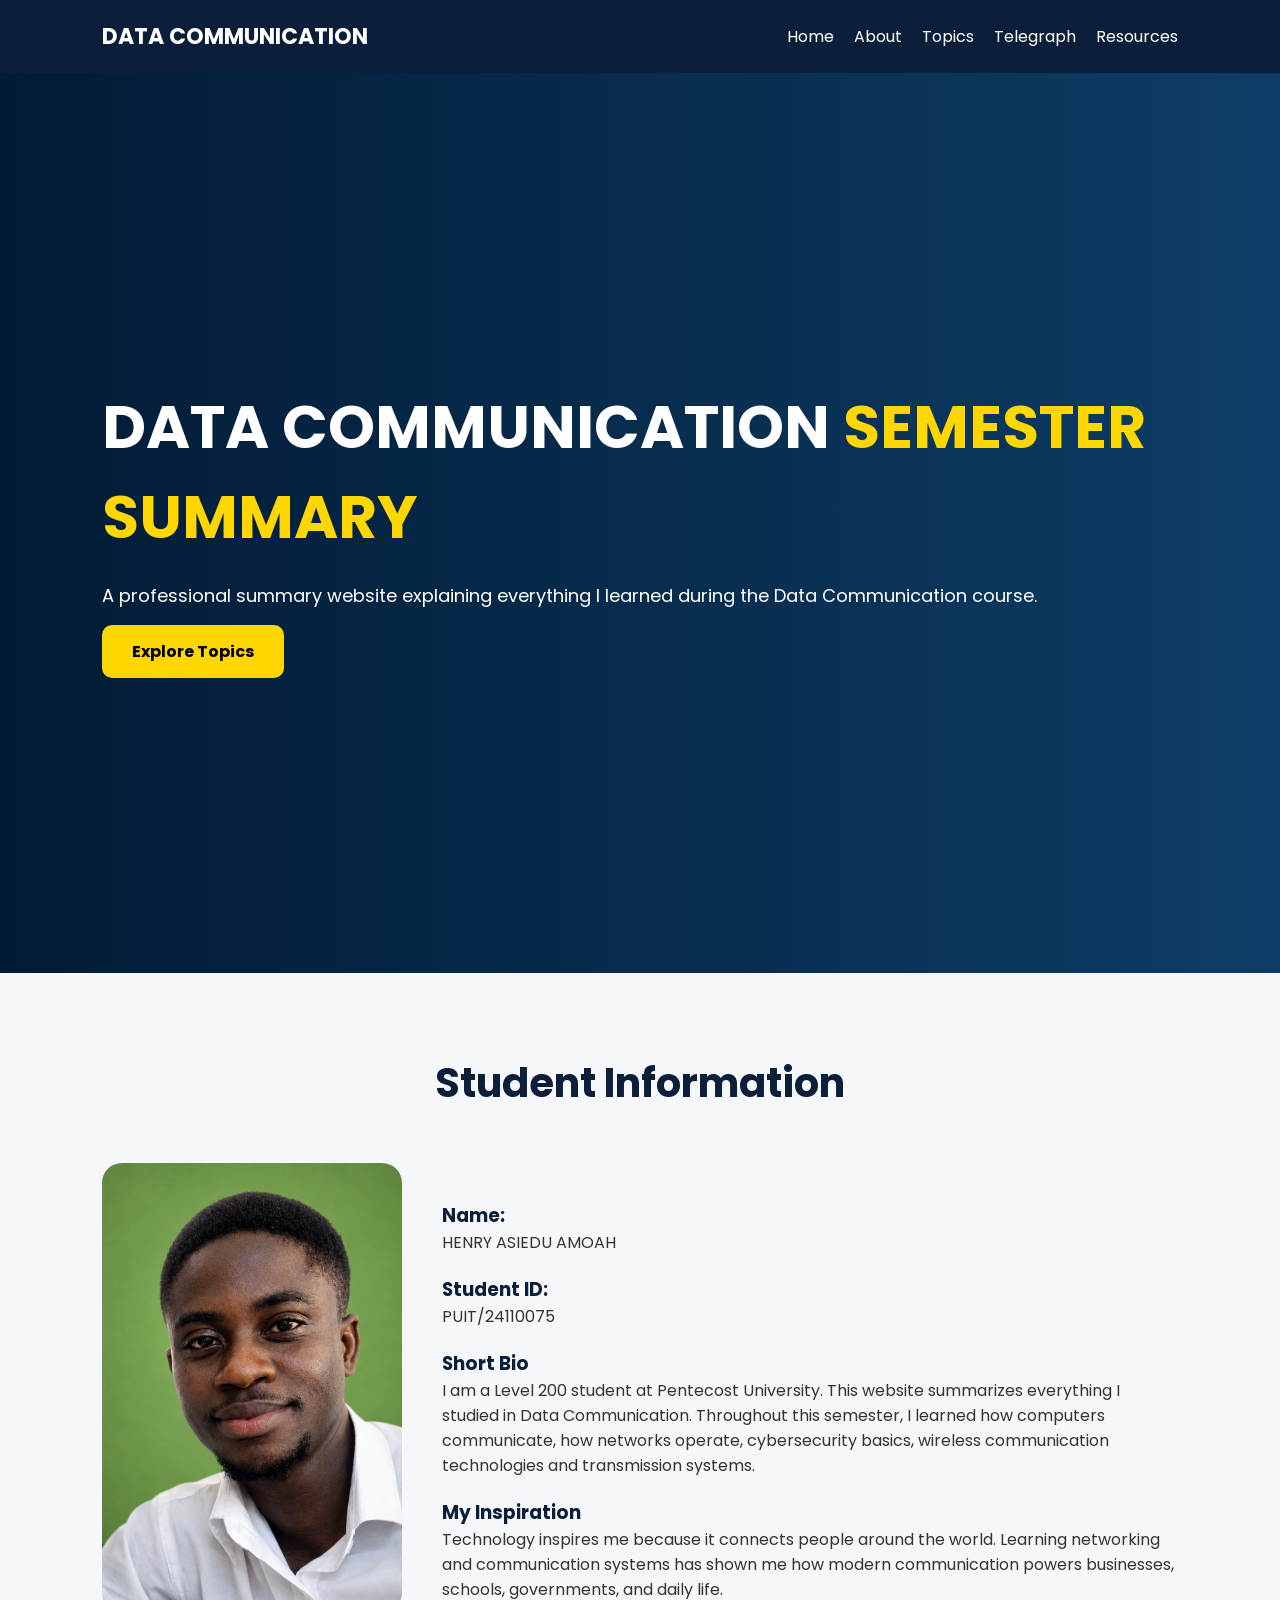
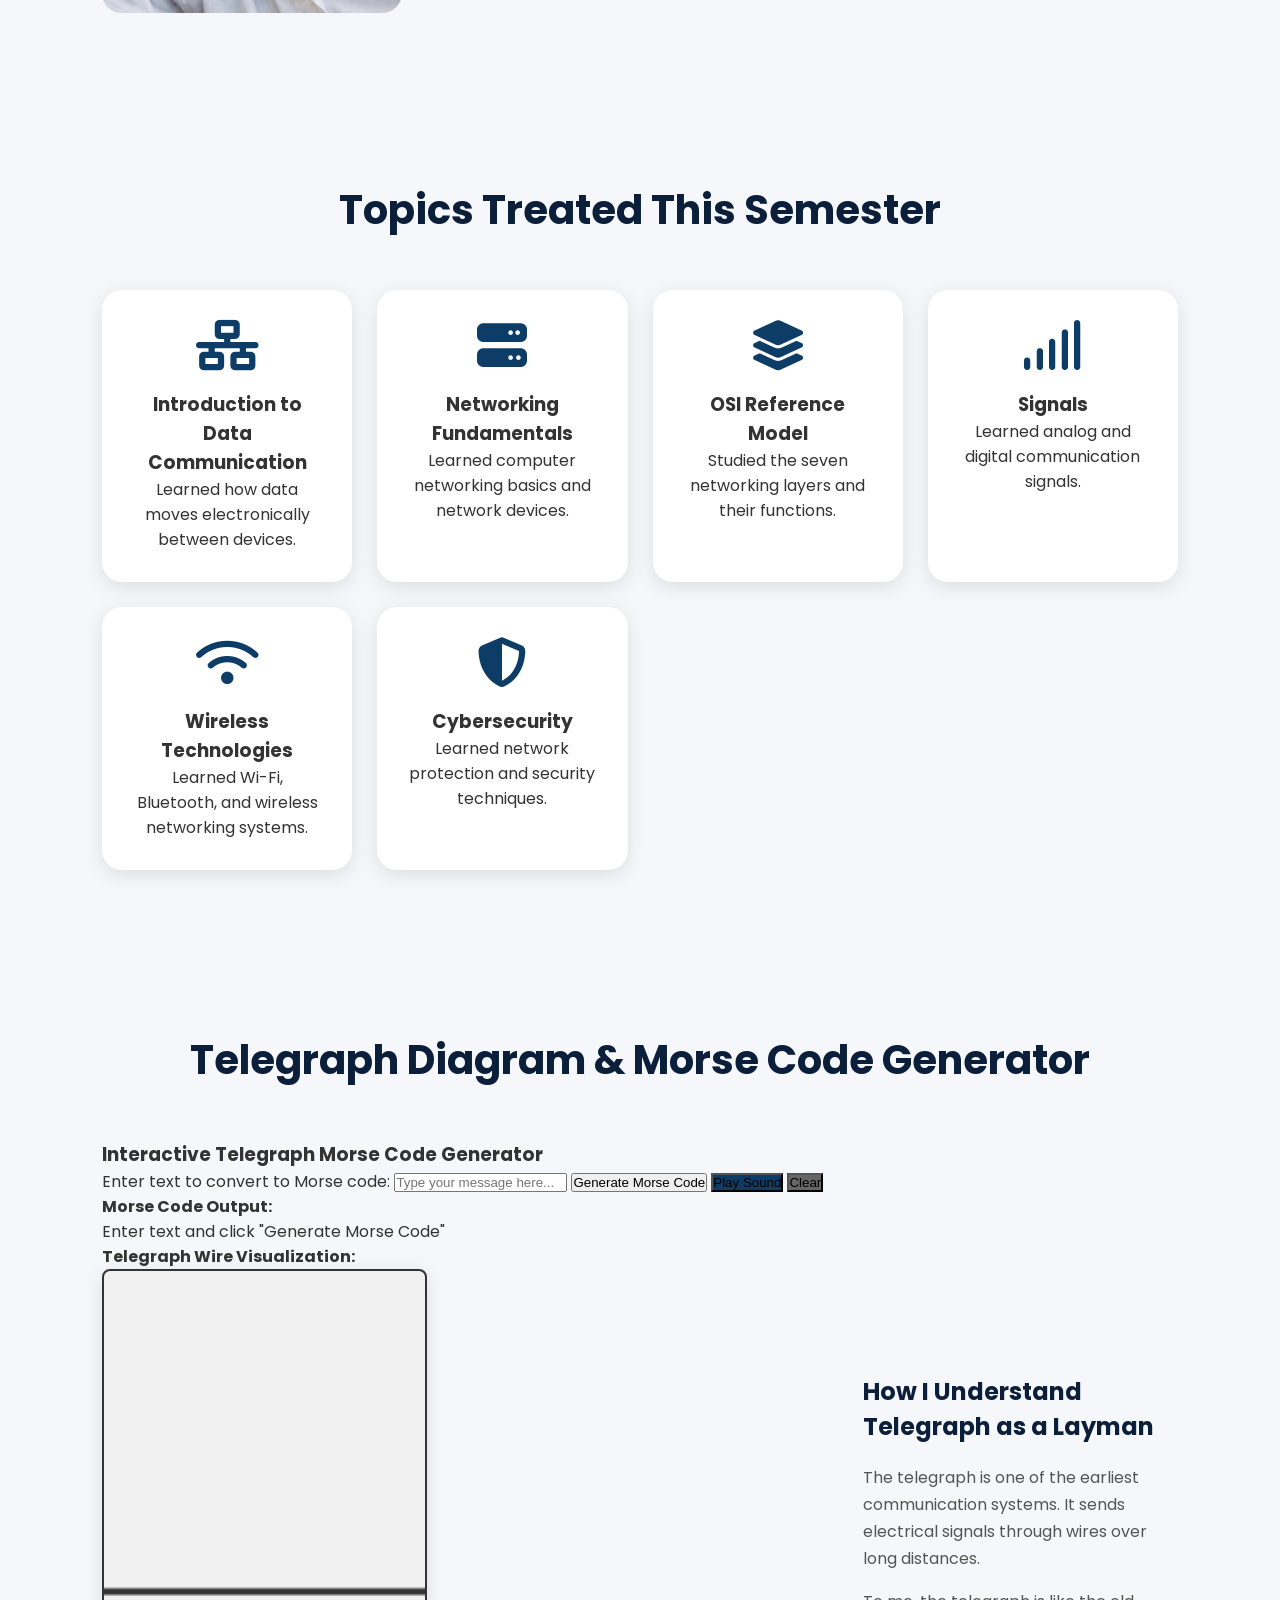
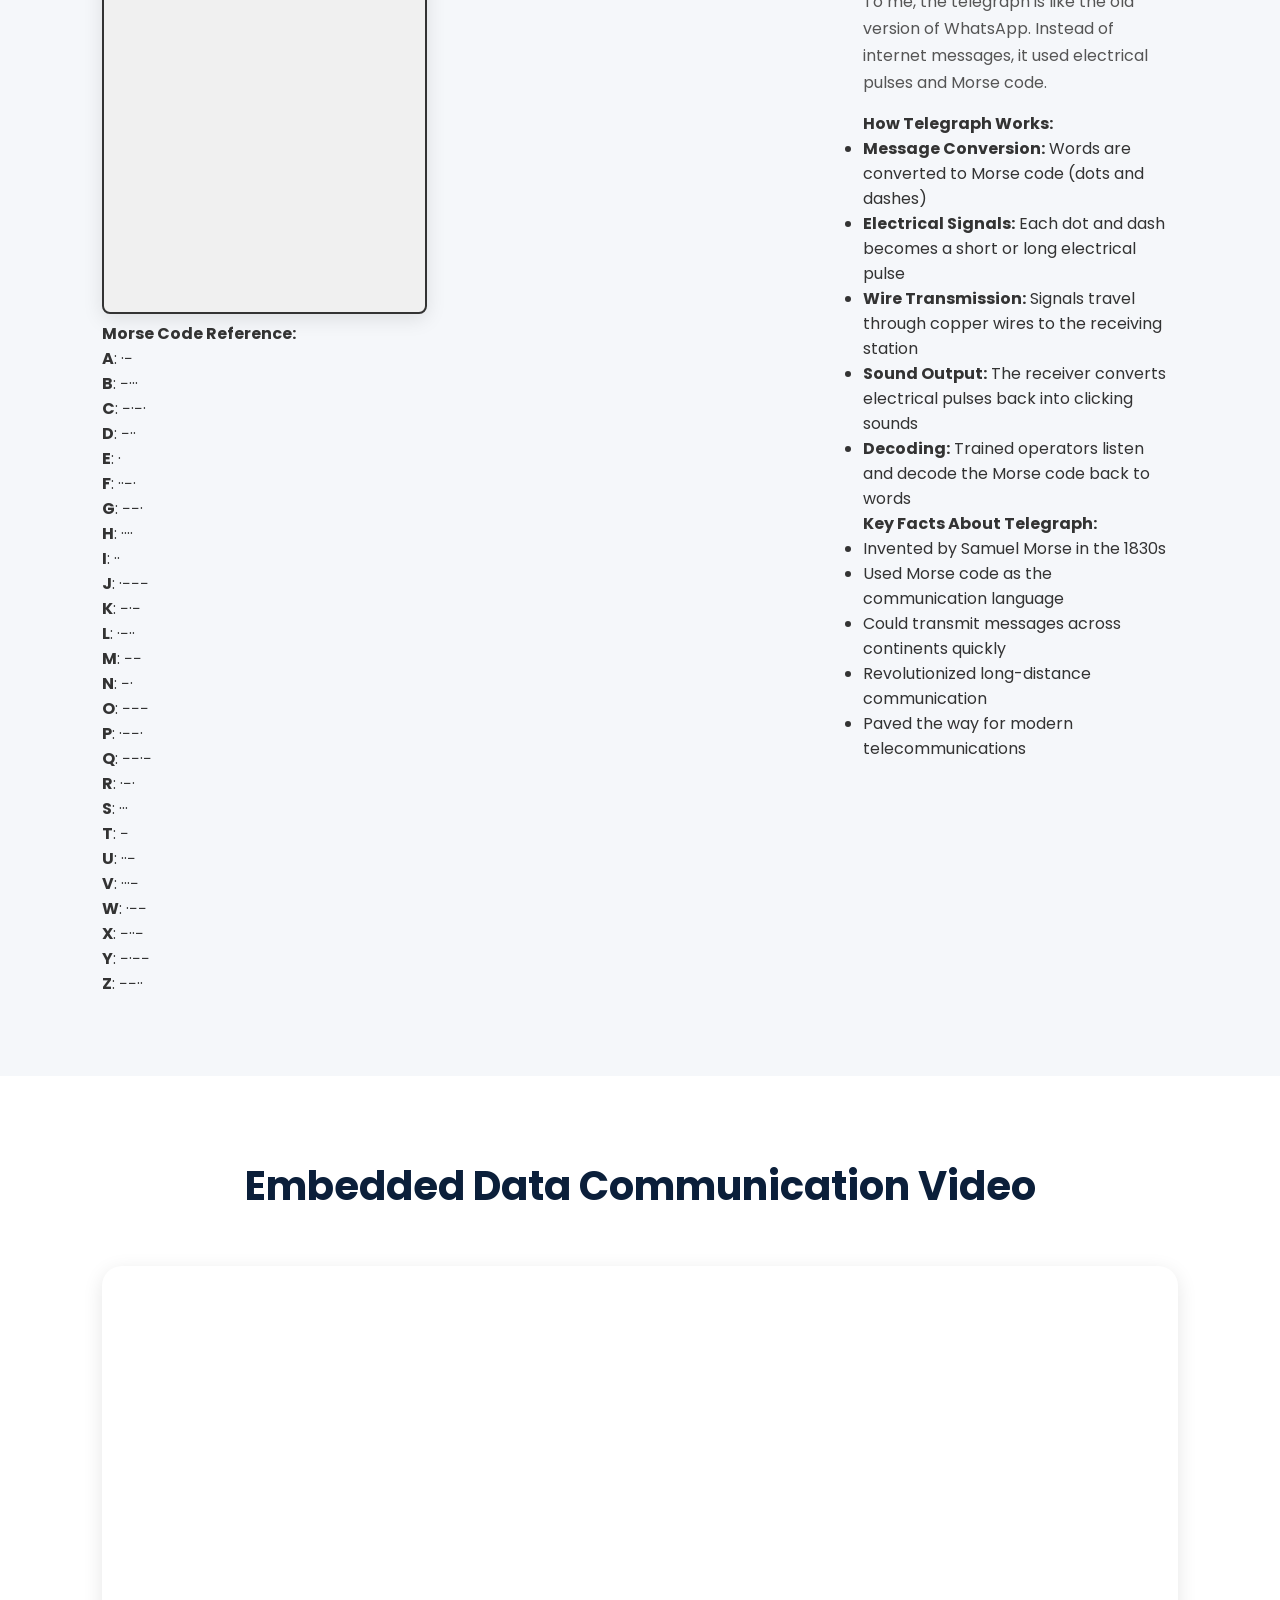
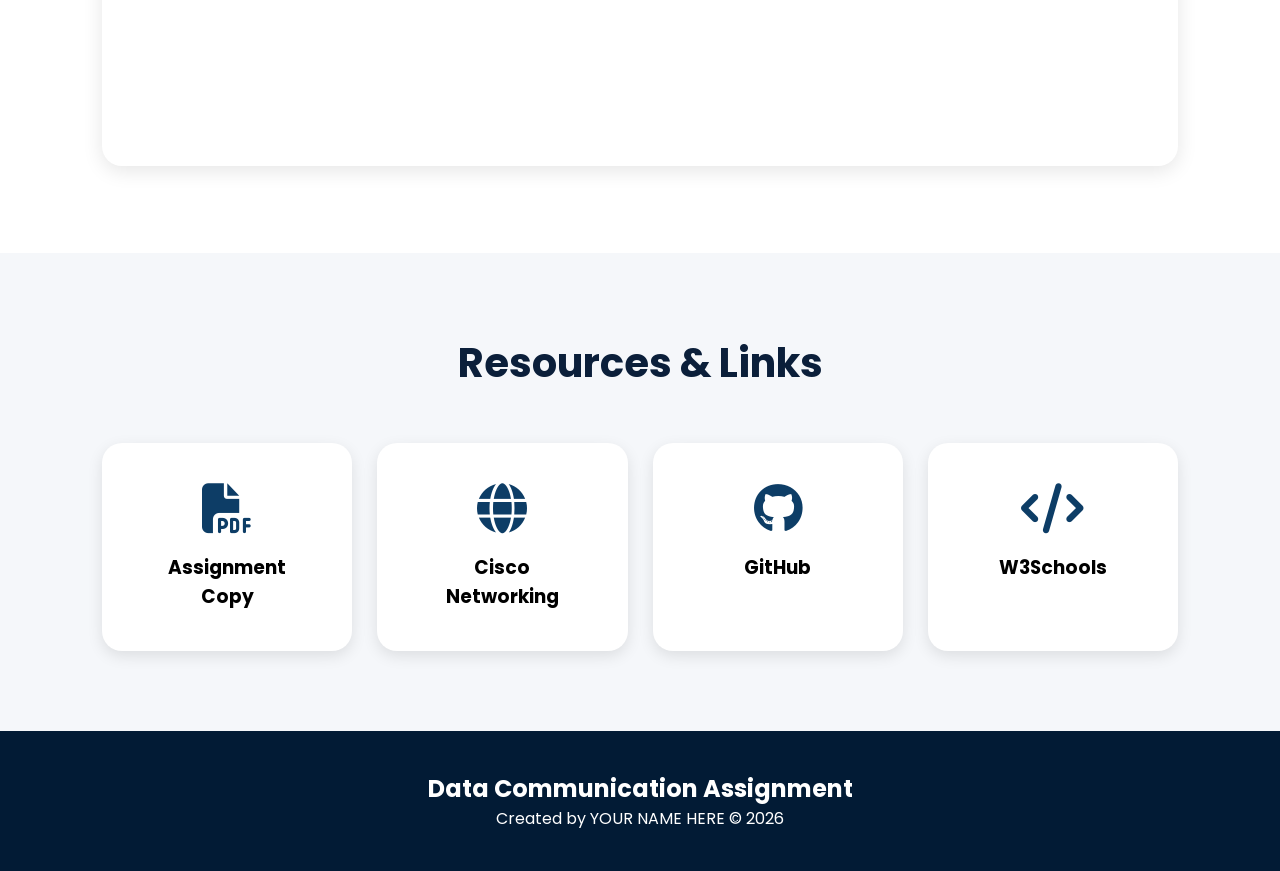
==== commit 1ae99b8b: "Replace telegraph section with interactive Morse code generator" ====
--- a/index.html
+++ b/index.html
@@ -528,15 +528,68 @@
     <section id="telegraph" class="telegraph">
 
         <div class="section-title">
-            <h2>Telegraph Diagram</h2>
+            <h2>Telegraph Diagram & Morse Code Generator</h2>
         </div>
 
         <div class="telegraph-container">
 
-            <canvas id="telegraphCanvas" width="500" height="350" style="border: 2px solid #333; background: #f9f9f9; border-radius: 8px;"></canvas>
+            <div class="telegraph-box">
+                <h3>Interactive Telegraph Morse Code Generator</h3>
+                
+                <div class="morse-input-section">
+                    <label for="textInput">Enter text to convert to Morse code:</label>
+                    <input type="text" id="textInput" placeholder="Type your message here..." maxlength="50">
+                    <button onclick="convertToMorse()">Generate Morse Code</button>
+                    <button onclick="playMorse()" style="background-color: #0d3d66;">Play Sound</button>
+                    <button onclick="clearMorse()" style="background-color: #666;">Clear</button>
+                </div>
+
+                <div class="morse-output-section">
+                    <h4>Morse Code Output:</h4>
+                    <div id="morseOutput" class="morse-output">
+                        Enter text and click "Generate Morse Code"
+                    </div>
+                </div>
+
+                <div class="telegraph-visual">
+                    <h4>Telegraph Wire Visualization:</h4>
+                    <canvas id="telegraphCanvas" width="100%" height="200" style="border: 2px solid #333; background: #f0f0f0; border-radius: 8px;"></canvas>
+                </div>
+
+                <div class="morse-reference">
+                    <h4>Morse Code Reference:</h4>
+                    <div class="morse-table">
+                        <div class="morse-item"><strong>A</strong>: ·−</div>
+                        <div class="morse-item"><strong>B</strong>: −···</div>
+                        <div class="morse-item"><strong>C</strong>: −·−·</div>
+                        <div class="morse-item"><strong>D</strong>: −··</div>
+                        <div class="morse-item"><strong>E</strong>: ·</div>
+                        <div class="morse-item"><strong>F</strong>: ··−·</div>
+                        <div class="morse-item"><strong>G</strong>: −−·</div>
+                        <div class="morse-item"><strong>H</strong>: ····</div>
+                        <div class="morse-item"><strong>I</strong>: ··</div>
+                        <div class="morse-item"><strong>J</strong>: ·−−−</div>
+                        <div class="morse-item"><strong>K</strong>: −·−</div>
+                        <div class="morse-item"><strong>L</strong>: ·−··</div>
+                        <div class="morse-item"><strong>M</strong>: −−</div>
+                        <div class="morse-item"><strong>N</strong>: −·</div>
+                        <div class="morse-item"><strong>O</strong>: −−−</div>
+                        <div class="morse-item"><strong>P</strong>: ·−−·</div>
+                        <div class="morse-item"><strong>Q</strong>: −−·−</div>
+                        <div class="morse-item"><strong>R</strong>: ·−·</div>
+                        <div class="morse-item"><strong>S</strong>: ···</div>
+                        <div class="morse-item"><strong>T</strong>: −</div>
+                        <div class="morse-item"><strong>U</strong>: ··−</div>
+                        <div class="morse-item"><strong>V</strong>: ···−</div>
+                        <div class="morse-item"><strong>W</strong>: ·−−</div>
+                        <div class="morse-item"><strong>X</strong>: −··−</div>
+                        <div class="morse-item"><strong>Y</strong>: −·−−</div>
+                        <div class="morse-item"><strong>Z</strong>: −−··</div>
+                    </div>
+                </div>
+            </div>
 
             <div class="telegraph-text">
-
                 <h3>How I Understand Telegraph as a Layman</h3>
 
                 <p>
@@ -549,6 +602,23 @@
                     Instead of internet messages, it used electrical pulses and Morse code.
                 </p>
 
+                <h4>How Telegraph Works:</h4>
+                <ul>
+                    <li><strong>Message Conversion:</strong> Words are converted to Morse code (dots and dashes)</li>
+                    <li><strong>Electrical Signals:</strong> Each dot and dash becomes a short or long electrical pulse</li>
+                    <li><strong>Wire Transmission:</strong> Signals travel through copper wires to the receiving station</li>
+                    <li><strong>Sound Output:</strong> The receiver converts electrical pulses back into clicking sounds</li>
+                    <li><strong>Decoding:</strong> Trained operators listen and decode the Morse code back to words</li>
+                </ul>
+
+                <h4>Key Facts About Telegraph:</h4>
+                <ul>
+                    <li>Invented by Samuel Morse in the 1830s</li>
+                    <li>Used Morse code as the communication language</li>
+                    <li>Could transmit messages across continents quickly</li>
+                    <li>Revolutionized long-distance communication</li>
+                    <li>Paved the way for modern telecommunications</li>
+                </ul>
             </div>
 
         </div>
@@ -615,6 +685,152 @@
     </footer>
 
     <script>
+        // Morse Code Dictionary
+        const morseCode = {
+            'A': '·−', 'B': '−···', 'C': '−·−·', 'D': '−··', 'E': '·',
+            'F': '··−·', 'G': '−−·', 'H': '····', 'I': '··', 'J': '·−−−',
+            'K': '−·−', 'L': '·−··', 'M': '−−', 'N': '−·', 'O': '−−−',
+            'P': '·−−·', 'Q': '−−·−', 'R': '·−·', 'S': '···', 'T': '−',
+            'U': '··−', 'V': '···−', 'W': '·−−', 'X': '−··−', 'Y': '−·−−',
+            'Z': '−−··', '0': '−−−−−', '1': '·−−−−', '2': '··−−−',
+            '3': '···−−', '4': '····−', '5': '·····', '6': '−····',
+            '7': '−−···', '8': '−−−··', '9': '−−−−·', '.': '·−·−·−',
+            ',': '−−··−−', '?': '··−−··', "'": '·−−−−', '!': '−·−·−−',
+            '/': '−··−·', '(': '−·−−·', ')': '−·−−·−', '&': '·−···',
+            ':': '−−−···', ';': '−·−·−·', '=': '−···−', '+': '·−·−·',
+            '-': '−····−', '_': '··−−·−', '"': '·−··−·', '$': '···−··−',
+            '@': '·−−·−·', ' ': '/'
+        };
+
+        let currentMorse = '';
+
+        function convertToMorse() {
+            const input = document.getElementById('textInput').value.toUpperCase();
+            if (!input) {
+                alert('Please enter some text!');
+                return;
+            }
+
+            let morse = '';
+            for (let char of input) {
+                if (morseCode[char]) {
+                    morse += morseCode[char] + ' ';
+                } else {
+                    morse += '? ';
+                }
+            }
+            
+            currentMorse = morse.trim();
+            document.getElementById('morseOutput').innerHTML = `<strong>${input}</strong><br><br>${currentMorse}`;
+            drawTelegraphSignal(morse);
+        }
+
+        function drawTelegraphSignal(morse) {
+            const canvas = document.getElementById('telegraphCanvas');
+            const ctx = canvas.getContext('2d');
+            const width = canvas.width;
+            const height = canvas.height;
+
+            // Clear canvas
+            ctx.fillStyle = '#f0f0f0';
+            ctx.fillRect(0, 0, width, height);
+
+            // Draw baseline
+            ctx.strokeStyle = '#333';
+            ctx.lineWidth = 2;
+            ctx.beginPath();
+            ctx.moveTo(0, height / 2);
+            ctx.lineTo(width, height / 2);
+            ctx.stroke();
+
+            // Draw telegraph signals
+            const signals = morse.split(' ');
+            let xPos = 20;
+            const maxSignalWidth = (width - 40) / signals.length;
+
+            signals.forEach((signal) => {
+                if (signal === '/') {
+                    // Space between words
+                    xPos += maxSignalWidth * 0.3;
+                } else {
+                    for (let i = 0; i < signal.length; i++) {
+                        if (signal[i] === '·') {
+                            // Dot (short pulse)
+                            ctx.fillStyle = '#ff6b6b';
+                            ctx.fillRect(xPos, height / 2 - 15, 8, 30);
+                            xPos += 12;
+                        } else if (signal[i] === '−') {
+                            // Dash (long pulse)
+                            ctx.fillStyle = '#ff6b6b';
+                            ctx.fillRect(xPos, height / 2 - 15, 20, 30);
+                            xPos += 24;
+                        }
+                    }
+                    xPos += 12;
+                }
+            });
+        }
+
+        function playMorse() {
+            if (!currentMorse) {
+                alert('Please generate Morse code first!');
+                return;
+            }
+
+            // Create audio context
+            const audioContext = new (window.AudioContext || window.webkitAudioContext)();
+            const dotDuration = 0.1; // 100ms dot
+            const dashDuration = 0.3; // 300ms dash
+            const gapDuration = 0.1;
+            const charGapDuration = 0.3;
+            
+            let currentTime = audioContext.currentTime;
+
+            const signals = currentMorse.split(' ');
+            signals.forEach((signal) => {
+                for (let i = 0; i < signal.length; i++) {
+                    const osc = audioContext.createOscillator();
+                    const gain = audioContext.createGain();
+                    
+                    osc.connect(gain);
+                    gain.connect(audioContext.destination);
+                    osc.frequency.value = 800; // 800 Hz tone
+                    
+                    if (signal[i] === '·') {
+                        gain.gain.setValueAtTime(0.5, currentTime);
+                        gain.gain.setValueAtTime(0, currentTime + dotDuration);
+                        osc.start(currentTime);
+                        osc.stop(currentTime + dotDuration);
+                        currentTime += dotDuration + gapDuration;
+                    } else if (signal[i] === '−') {
+                        gain.gain.setValueAtTime(0.5, currentTime);
+                        gain.gain.setValueAtTime(0, currentTime + dashDuration);
+                        osc.start(currentTime);
+                        osc.stop(currentTime + dashDuration);
+                        currentTime += dashDuration + gapDuration;
+                    }
+                }
+                currentTime += charGapDuration;
+            });
+        }
+
+        function clearMorse() {
+            document.getElementById('textInput').value = '';
+            document.getElementById('morseOutput').innerHTML = 'Enter text and click "Generate Morse Code"';
+            currentMorse = '';
+            
+            const canvas = document.getElementById('telegraphCanvas');
+            const ctx = canvas.getContext('2d');
+            ctx.fillStyle = '#f0f0f0';
+            ctx.fillRect(0, 0, canvas.width, canvas.height);
+            ctx.strokeStyle = '#333';
+            ctx.lineWidth = 2;
+            ctx.beginPath();
+            ctx.moveTo(0, canvas.height / 2);
+            ctx.lineTo(canvas.width, canvas.height / 2);
+            ctx.stroke();
+        }
+
         // Modal Functions
         function openModal(modalId) {
             document.getElementById(modalId).style.display = "block";
@@ -637,119 +853,17 @@
             }
         }
 
-        // Telegraph Canvas Drawing
-        function drawTelegraph() {
+        // Initialize baseline on load
+        window.addEventListener('load', () => {
             const canvas = document.getElementById('telegraphCanvas');
             const ctx = canvas.getContext('2d');
-
-            // Clear canvas
-            ctx.fillStyle = '#f9f9f9';
-            ctx.fillRect(0, 0, canvas.width, canvas.height);
-
-            // Draw telegraph structure
-            // Left side - Sender
-            ctx.fillStyle = '#333';
-            ctx.fillRect(30, 100, 80, 80);
-            ctx.fillStyle = '#fff';
-            ctx.font = 'bold 12px Poppins';
-            ctx.textAlign = 'center';
-            ctx.fillText('SENDER', 70, 140);
-            ctx.fillText('Telegraph', 70, 155);
-
-            // Right side - Receiver
-            ctx.fillStyle = '#333';
-            ctx.fillRect(390, 100, 80, 80);
-            ctx.fillStyle = '#fff';
-            ctx.fillText('RECEIVER', 430, 140);
-            ctx.fillText('Telegraph', 430, 155);
-
-            // Wire connecting sender to receiver
-            ctx.strokeStyle = '#d4af37';
-            ctx.lineWidth = 4;
-            ctx.beginPath();
-            ctx.moveTo(110, 130);
-            ctx.lineTo(390, 130);
-            ctx.stroke();
-
-            // Return wire
-            ctx.beginPath();
-            ctx.moveTo(110, 160);
-            ctx.lineTo(390, 160);
-            ctx.stroke();
-
-            // Morse code representation (dashes and dots)
-            ctx.strokeStyle = '#ff6b6b';
-            ctx.lineWidth = 2;
-            let xPos = 180;
-            
-            // Draw morse code pattern
-            const morsePatterns = [
-                {x: 180, type: 'dash'},
-                {x: 210, type: 'dot'},
-                {x: 235, type: 'dash'},
-                {x: 265, type: 'dash'},
-                {x: 295, type: 'dot'},
-                {x: 320, type: 'dash'}
-            ];
-
-            morsePatterns.forEach(pattern => {
-                if (pattern.type === 'dash') {
-                    ctx.beginPath();
-                    ctx.moveTo(pattern.x, 135);
-                    ctx.lineTo(pattern.x + 20, 135);
-                    ctx.stroke();
-                } else {
-                    ctx.beginPath();
-                    ctx.arc(pattern.x + 5, 135, 2, 0, Math.PI * 2);
-                    ctx.stroke();
-                }
-            });
-
-            // Add labels
-            ctx.fillStyle = '#333';
-            ctx.font = 'bold 14px Poppins';
-            ctx.textAlign = 'center';
-            ctx.fillText('Telegraph System', 250, 40);
-
-            ctx.font = '11px Poppins';
-            ctx.fillText('Electrical Signal Transmission via Wire', 250, 300);
-
-            // Power source representation
-            ctx.fillStyle = '#ffd700';
-            ctx.fillRect(35, 220, 30, 30);
-            ctx.fillStyle = '#333';
-            ctx.font = 'bold 10px Poppins';
-            ctx.textAlign = 'center';
-            ctx.fillText('+', 50, 237);
-
-            ctx.fillStyle = '#333';
-            ctx.font = '10px Poppins';
-            ctx.fillText('Power', 50, 260);
-
-            // Key/Switch representation
-            ctx.fillStyle = '#ddd';
-            ctx.fillRect(225, 220, 50, 30);
-            ctx.fillStyle = '#ff6b6b';
-            ctx.fillRect(230, 225, 40, 8);
-            ctx.fillStyle = '#333';
-            ctx.font = '10px Poppins';
-            ctx.textAlign = 'center';
-            ctx.fillText('Key', 250, 260);
-
-            // Receiver sounder representation
-            ctx.beginPath();
-            ctx.arc(415, 235, 15, 0, Math.PI * 2);
             ctx.strokeStyle = '#333';
             ctx.lineWidth = 2;
+            ctx.beginPath();
+            ctx.moveTo(0, canvas.height / 2);
+            ctx.lineTo(canvas.width, canvas.height / 2);
             ctx.stroke();
-            ctx.fillStyle = '#333';
-            ctx.font = '10px Poppins';
-            ctx.textAlign = 'center';
-            ctx.fillText('Sounder', 415, 260);
-        }
-
-        // Draw telegraph when page loads
-        window.addEventListener('load', drawTelegraph);
+        });
     </script>
 
     <script src="js/script.js"></script>
--- a/css/style.css
+++ b/css/style.css
@@ -86,6 +86,12 @@
     text-decoration: none;
     border-radius: 10px;
     font-weight: bold;
+    transition: 0.3s;
+}
+
+.btn:hover {
+    background: #ffed4e;
+    transform: scale(1.05);
 }
 
 .hero-image {
@@ -159,10 +165,12 @@
     text-align: center;
     box-shadow: 0 5px 20px rgba(0,0,0,0.1);
     transition: 0.4s;
+    cursor: pointer;
 }
 
 .card:hover {
     transform: translateY(-10px);
+    box-shadow: 0 10px 30px rgba(0,0,0,0.15);
 }
 
 .card i {
@@ -171,6 +179,108 @@
     margin-bottom: 20px;
 }
 
+/* MODAL STYLES */
+
+.modal {
+    display: none;
+    position: fixed;
+    z-index: 2000;
+    left: 0;
+    top: 0;
+    width: 100%;
+    height: 100%;
+    background-color: rgba(0, 0, 0, 0.6);
+    overflow: auto;
+    animation: fadeIn 0.3s ease-in;
+}
+
+@keyframes fadeIn {
+    from { opacity: 0; }
+    to { opacity: 1; }
+}
+
+.modal-content {
+    background-color: white;
+    margin: 5% auto;
+    padding: 30px;
+    border-radius: 15px;
+    width: 90%;
+    max-width: 800px;
+    max-height: 85vh;
+    overflow-y: auto;
+    box-shadow: 0 10px 40px rgba(0,0,0,0.3);
+    animation: slideIn 0.3s ease-out;
+}
+
+@keyframes slideIn {
+    from {
+        transform: translateY(-50px);
+        opacity: 0;
+    }
+    to {
+        transform: translateY(0);
+        opacity: 1;
+    }
+}
+
+.modal-content h2 {
+    color: #0b1f3a;
+    font-size: 32px;
+    margin-bottom: 25px;
+    border-bottom: 3px solid #d4af37;
+    padding-bottom: 15px;
+}
+
+.modal-body {
+    line-height: 1.8;
+    color: #333;
+}
+
+.modal-body h4 {
+    color: #0d3d66;
+    font-size: 18px;
+    margin-top: 25px;
+    margin-bottom: 15px;
+}
+
+.modal-body h5 {
+    color: #0d3d66;
+    font-size: 16px;
+    margin-top: 18px;
+    margin-bottom: 10px;
+    margin-left: 15px;
+}
+
+.modal-body p {
+    margin-bottom: 15px;
+    font-size: 15px;
+    text-align: justify;
+}
+
+.modal-body ul {
+    margin-left: 20px;
+    margin-bottom: 15px;
+}
+
+.modal-body li {
+    margin-bottom: 10px;
+    font-size: 14px;
+}
+
+.close {
+    color: #aaa;
+    float: right;
+    font-size: 32px;
+    font-weight: bold;
+    cursor: pointer;
+    transition: 0.3s;
+}
+
+.close:hover {
+    color: #d4af37;
+    transform: rotate(90deg);
+}
+
 /* TELEGRAPH */
 
 .telegraph-container {
@@ -179,15 +289,38 @@
     gap: 40px;
 }
 
-.telegraph-container img {
+.telegraph-container canvas {
     width: 45%;
     border-radius: 20px;
+    box-shadow: 0 5px 20px rgba(0,0,0,0.1);
+}
+
+.telegraph-text {
+    flex: 1;
+}
+
+.telegraph-text h3 {
+    color: #0b1f3a;
+    font-size: 24px;
+    margin-bottom: 20px;
+}
+
+.telegraph-text p {
+    font-size: 16px;
+    line-height: 1.7;
+    color: #555;
+    margin-bottom: 15px;
 }
 
 /* YOUTUBE */
 
+.youtube {
+    background: white;
+}
+
 .youtube iframe {
     border-radius: 20px;
+    box-shadow: 0 5px 20px rgba(0,0,0,0.1);
 }
 
 /* RESOURCES */
@@ -211,12 +344,18 @@
 
 .resource-card:hover {
     transform: scale(1.05);
+    box-shadow: 0 10px 30px rgba(0,0,0,0.15);
 }
 
 .resource-card i {
     font-size: 50px;
     margin-bottom: 20px;
     color: #0d3d66;
+    transition: 0.3s;
+}
+
+.resource-card:hover i {
+    color: #d4af37;
 }
 
 /* FOOTER */
@@ -260,9 +399,13 @@
     }
 
     .hero-image img,
-    .telegraph-container img {
+    .telegraph-container canvas {
         width: 60%;
         margin-top: 20px;
+    }
+
+    .telegraph-text {
+        text-align: center;
     }
 
     video {
@@ -317,4 +460,54 @@
     .nav-links a {
         display: block;
     }
-}
+
+    .modal-content {
+        width: 95%;
+        margin: 20% auto;
+        padding: 20px;
+    }
+
+    .modal-content h2 {
+        font-size: 24px;
+    }
+
+    .modal-body h4 {
+        font-size: 16px;
+    }
+}
+
+@media(max-width: 600px) {
+    section {
+        padding: 50px 5%;
+    }
+
+    .section-title h2 {
+        font-size: 28px;
+    }
+
+    .hero-text h1 {
+        font-size: 28px;
+    }
+
+    .telegraph-container {
+        gap: 20px;
+    }
+
+    .telegraph-container canvas {
+        width: 100%;
+    }
+
+    .modal-content {
+        width: 98%;
+        margin: 30% auto;
+        max-height: 80vh;
+    }
+
+    .card {
+        padding: 20px;
+    }
+
+    .resource-card {
+        padding: 25px;
+    }
+}
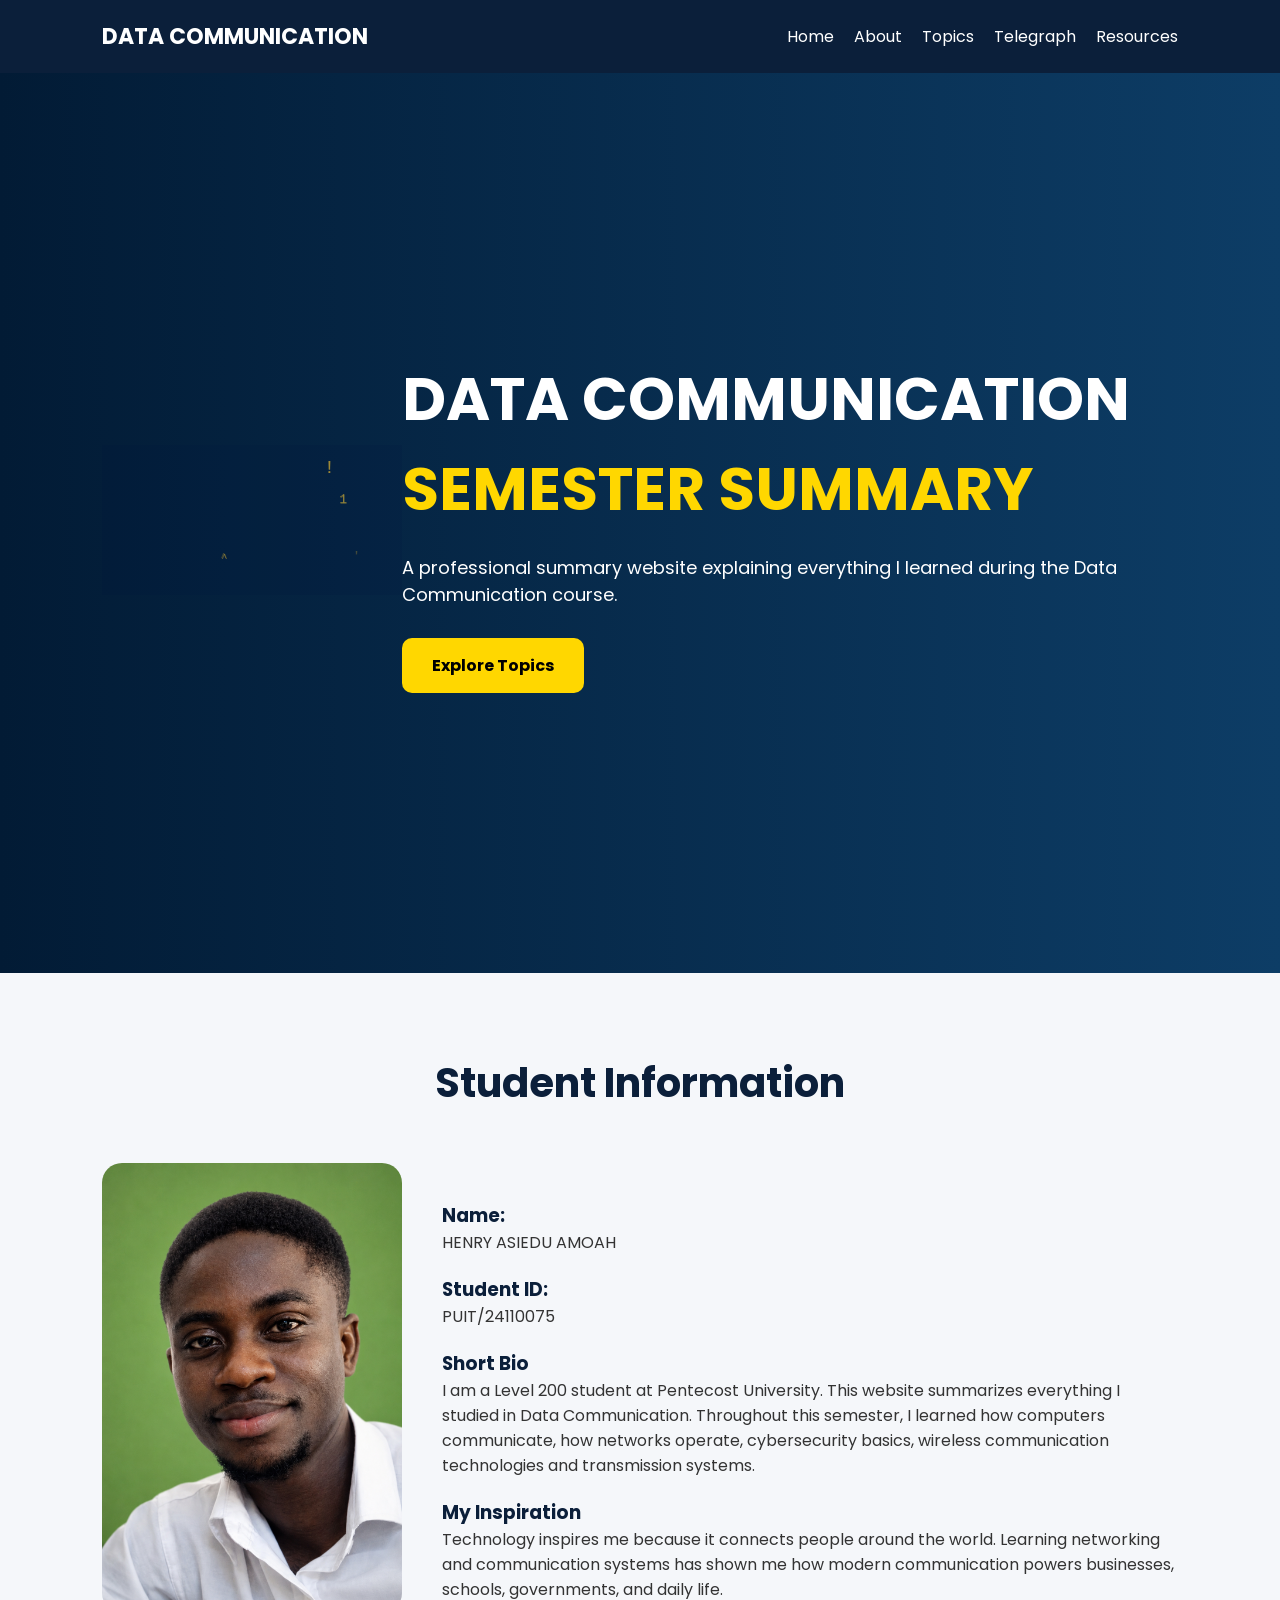
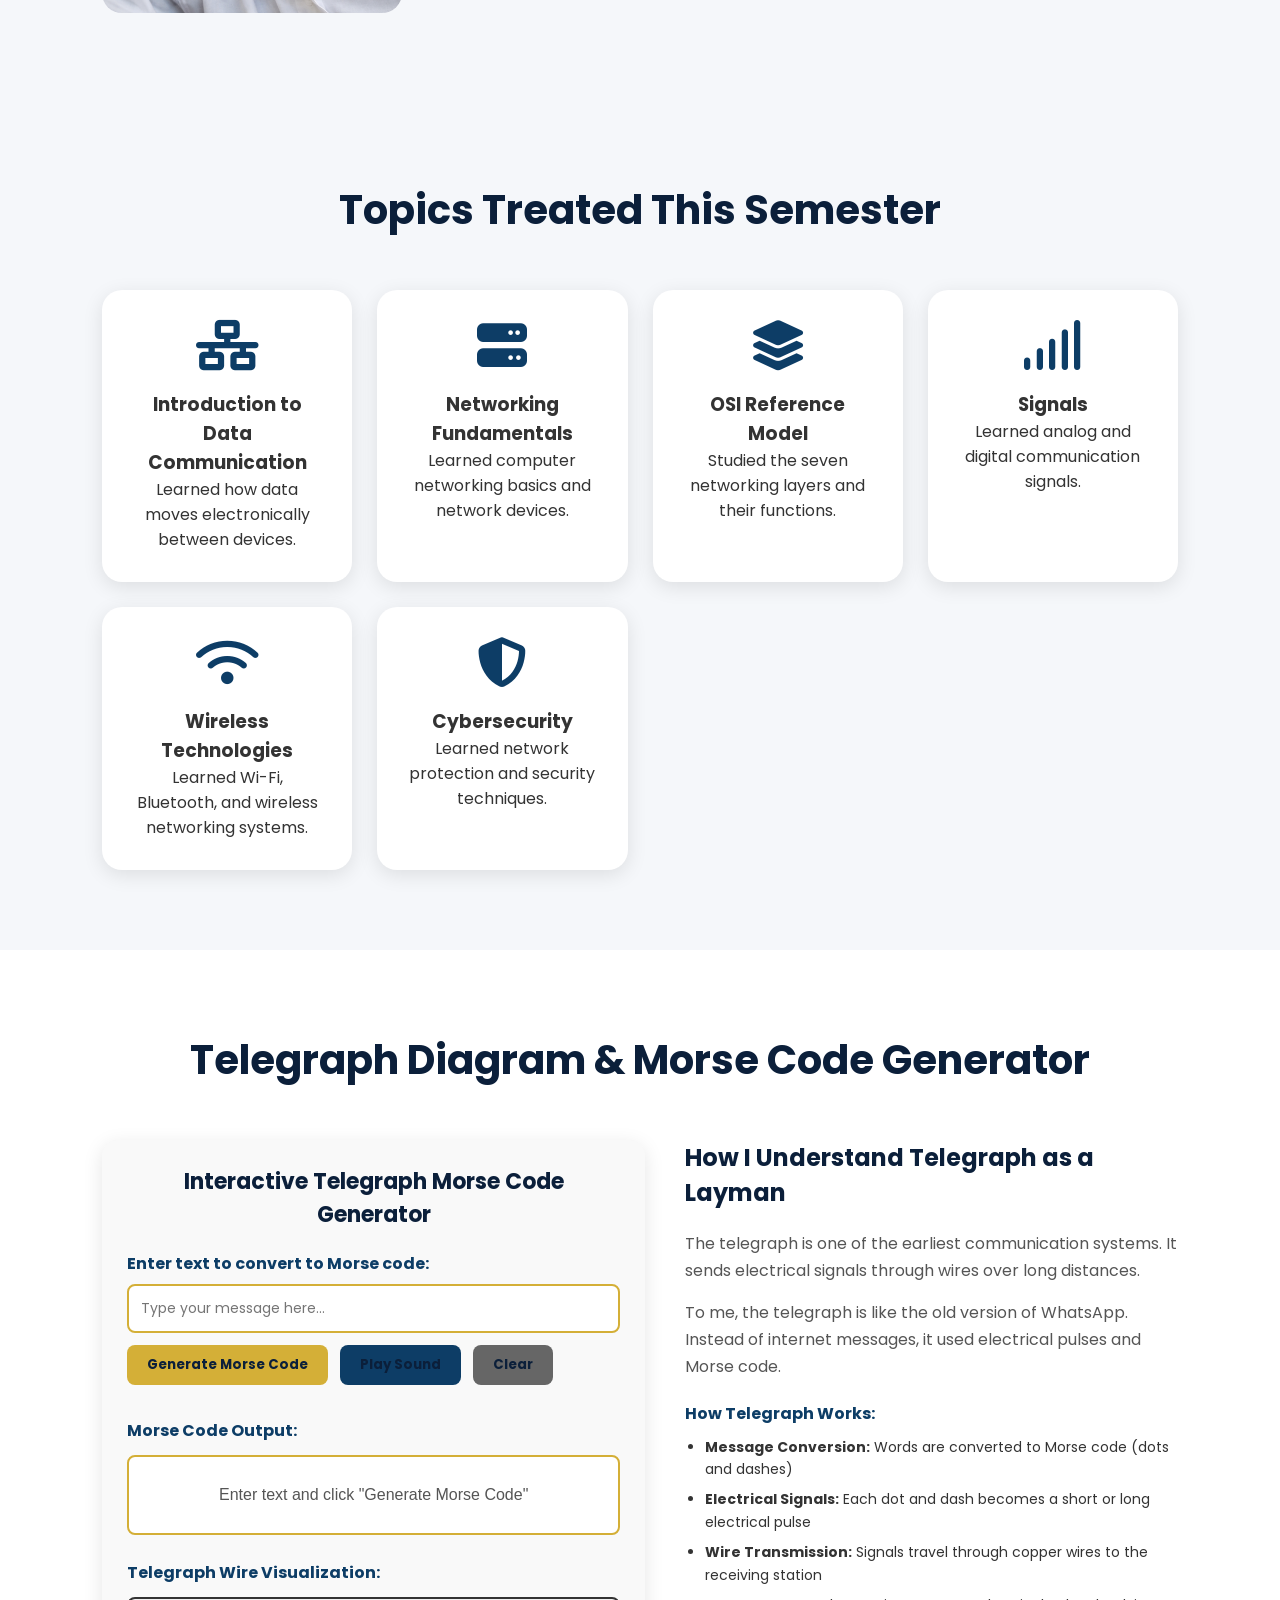
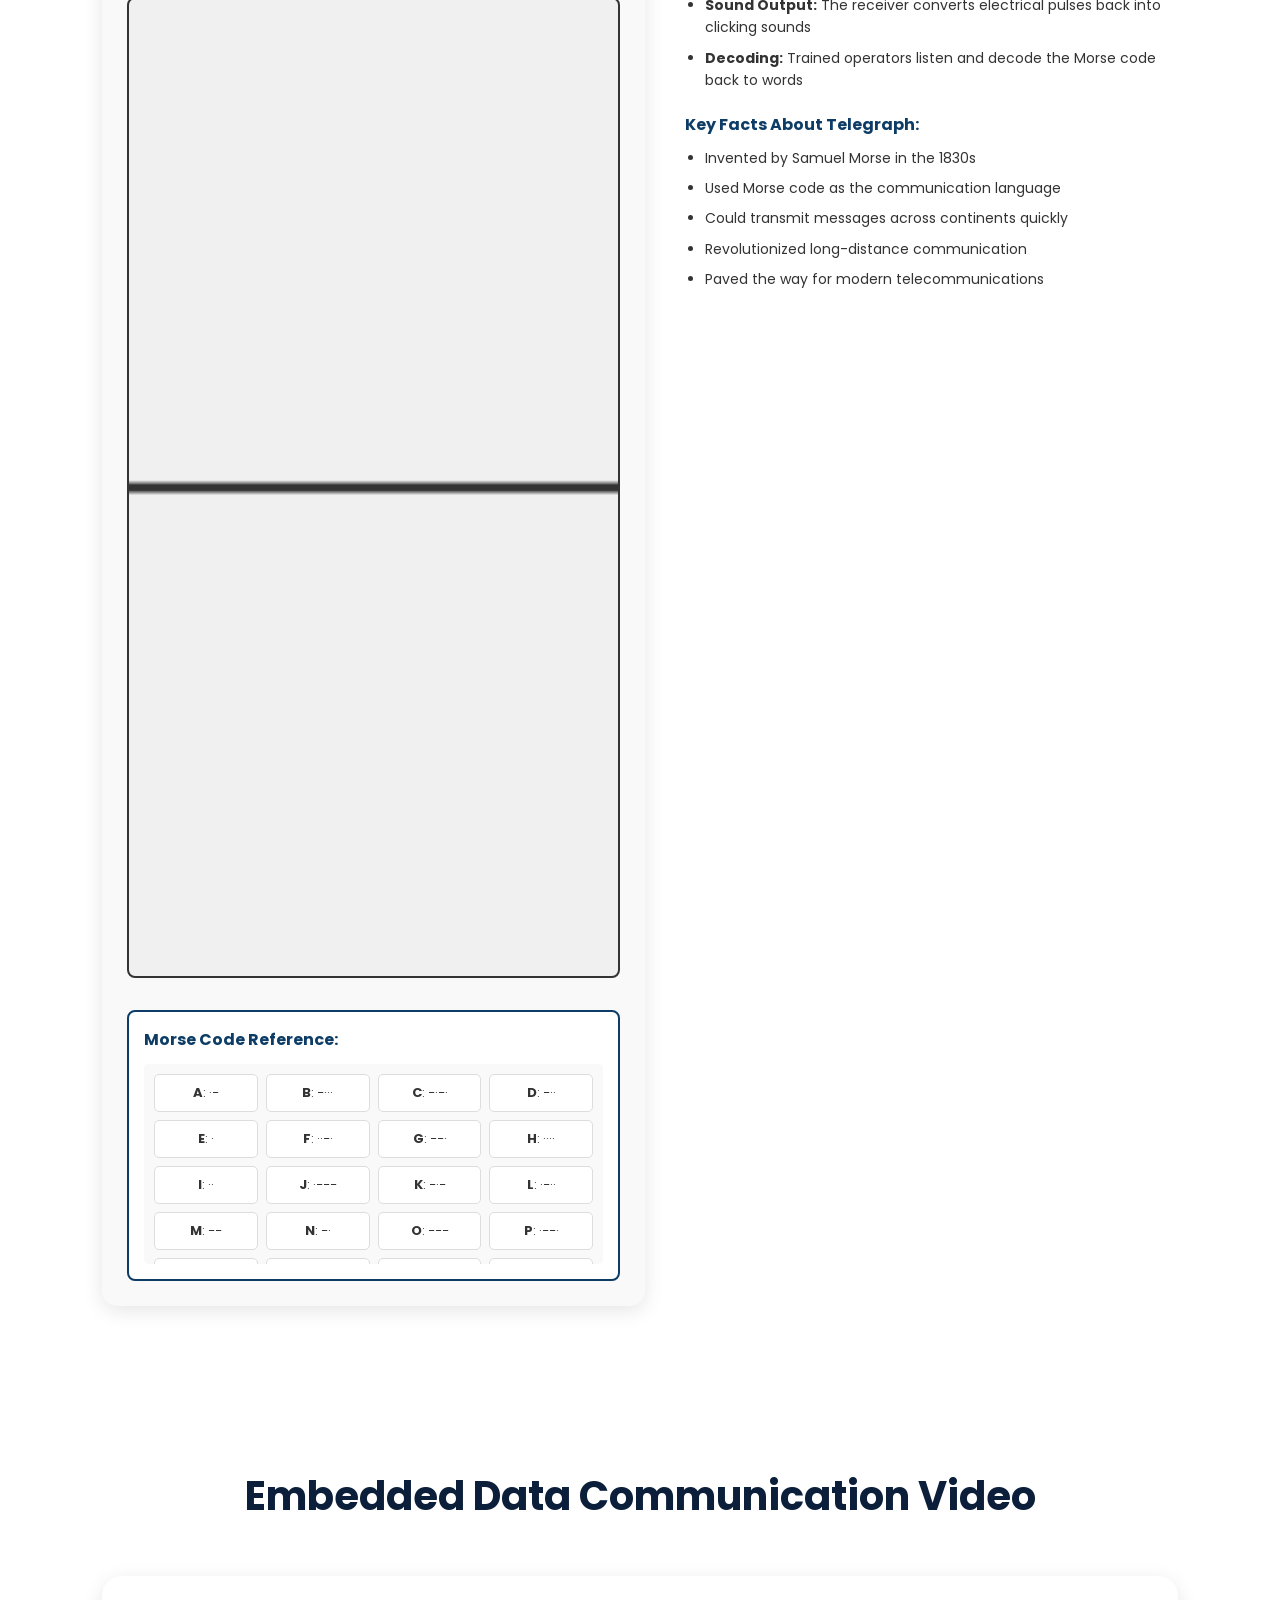
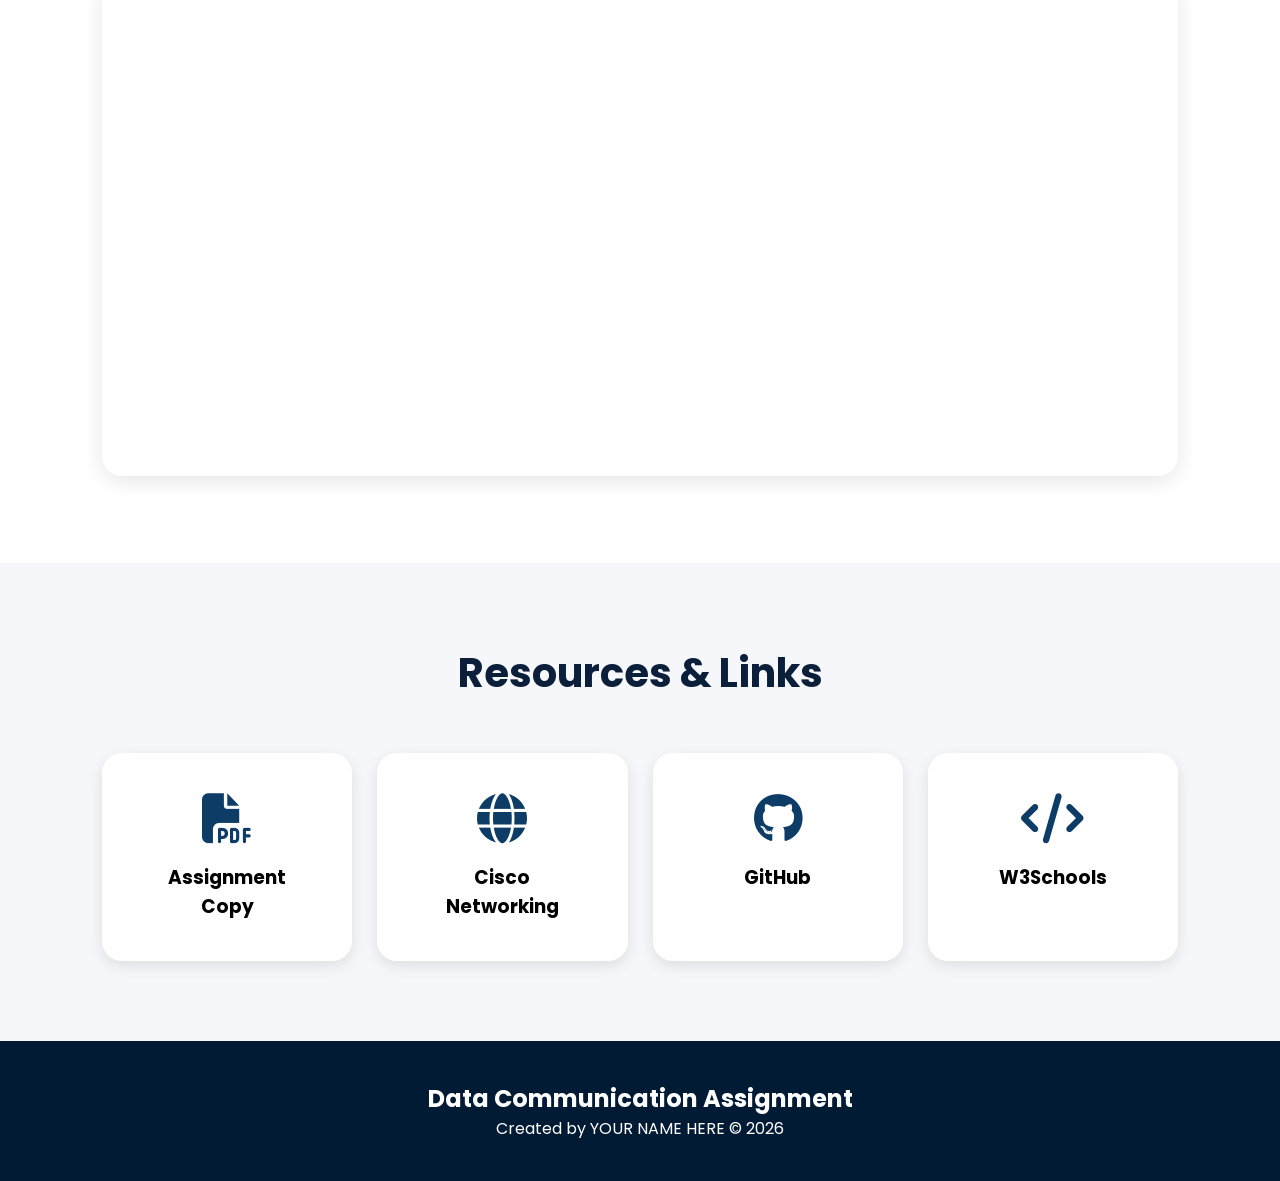
==== commit e31959da: "Add animated moving code background to hero section" ====
--- a/index.html
+++ b/index.html
@@ -46,6 +46,11 @@
     <!-- HERO SECTION -->
     <section id="home" class="hero">
 
+        <!-- Animated Code Background -->
+        <div class="code-background">
+            <canvas id="codeCanvas"></canvas>
+        </div>
+
         <div class="hero-text">
 
             <h1>
@@ -60,9 +65,6 @@
             <a href="#topics" class="btn">
                 Explore Topics
             </a>
-
-        </div>
-
 
         </div>
 
@@ -685,6 +687,74 @@
     </footer>
 
     <script>
+        // Animated Code Background
+        class CodeBackground {
+            constructor(canvasId) {
+                this.canvas = document.getElementById(canvasId);
+                if (!this.canvas) return;
+                this.ctx = this.canvas.getContext('2d');
+                this.resizeCanvas();
+                this.codeChars = '01<>(){}[]|&\\/~`^#@!$%*+=?,.;:"\'-_';
+                this.particles = [];
+                this.init();
+                window.addEventListener('resize', () => this.resizeCanvas());
+                this.animate();
+            }
+
+            resizeCanvas() {
+                this.canvas.width = this.canvas.offsetWidth;
+                this.canvas.height = this.canvas.offsetHeight;
+            }
+
+            init() {
+                this.particles = [];
+                const particleCount = Math.floor((this.canvas.width * this.canvas.height) / 10000);
+                for (let i = 0; i < particleCount; i++) {
+                    this.particles.push({
+                        x: Math.random() * this.canvas.width,
+                        y: Math.random() * this.canvas.height,
+                        vx: (Math.random() - 0.5) * 1.5,
+                        vy: (Math.random() - 0.5) * 1.5,
+                        char: this.codeChars[Math.floor(Math.random() * this.codeChars.length)],
+                        opacity: Math.random() * 0.4 + 0.1,
+                        size: Math.random() * 10 + 8
+                    });
+                }
+            }
+
+            animate() {
+                this.ctx.fillStyle = 'rgba(11, 31, 58, 0.05)';
+                this.ctx.fillRect(0, 0, this.canvas.width, this.canvas.height);
+
+                this.particles.forEach(particle => {
+                    particle.x += particle.vx;
+                    particle.y += particle.vy;
+
+                    if (particle.x < 0 || particle.x > this.canvas.width) {
+                        particle.vx *= -1;
+                        particle.x = Math.max(0, Math.min(this.canvas.width, particle.x));
+                    }
+                    if (particle.y < 0 || particle.y > this.canvas.height) {
+                        particle.vy *= -1;
+                        particle.y = Math.max(0, Math.min(this.canvas.height, particle.y));
+                    }
+
+                    this.ctx.fillStyle = `rgba(212, 175, 55, ${particle.opacity})`;
+                    this.ctx.font = `${particle.size}px 'Courier New', monospace`;
+                    this.ctx.textAlign = 'center';
+                    this.ctx.textBaseline = 'middle';
+                    this.ctx.fillText(particle.char, particle.x, particle.y);
+                });
+
+                requestAnimationFrame(() => this.animate());
+            }
+        }
+
+        // Initialize code background on page load
+        window.addEventListener('load', () => {
+            new CodeBackground('codeCanvas');
+        });
+
         // Morse Code Dictionary
         const morseCode = {
             'A': '·−', 'B': '−···', 'C': '−·−·', 'D': '−··', 'E': '·',
@@ -731,11 +801,9 @@
             const width = canvas.width;
             const height = canvas.height;
 
-            // Clear canvas
             ctx.fillStyle = '#f0f0f0';
             ctx.fillRect(0, 0, width, height);
 
-            // Draw baseline
             ctx.strokeStyle = '#333';
             ctx.lineWidth = 2;
             ctx.beginPath();
@@ -743,24 +811,20 @@
             ctx.lineTo(width, height / 2);
             ctx.stroke();
 
-            // Draw telegraph signals
             const signals = morse.split(' ');
             let xPos = 20;
             const maxSignalWidth = (width - 40) / signals.length;
 
             signals.forEach((signal) => {
                 if (signal === '/') {
-                    // Space between words
                     xPos += maxSignalWidth * 0.3;
                 } else {
                     for (let i = 0; i < signal.length; i++) {
                         if (signal[i] === '·') {
-                            // Dot (short pulse)
                             ctx.fillStyle = '#ff6b6b';
                             ctx.fillRect(xPos, height / 2 - 15, 8, 30);
                             xPos += 12;
                         } else if (signal[i] === '−') {
-                            // Dash (long pulse)
                             ctx.fillStyle = '#ff6b6b';
                             ctx.fillRect(xPos, height / 2 - 15, 20, 30);
                             xPos += 24;
@@ -777,10 +841,9 @@
                 return;
             }
 
-            // Create audio context
             const audioContext = new (window.AudioContext || window.webkitAudioContext)();
-            const dotDuration = 0.1; // 100ms dot
-            const dashDuration = 0.3; // 300ms dash
+            const dotDuration = 0.1;
+            const dashDuration = 0.3;
             const gapDuration = 0.1;
             const charGapDuration = 0.3;
             
@@ -794,7 +857,7 @@
                     
                     osc.connect(gain);
                     gain.connect(audioContext.destination);
-                    osc.frequency.value = 800; // 800 Hz tone
+                    osc.frequency.value = 800;
                     
                     if (signal[i] === '·') {
                         gain.gain.setValueAtTime(0.5, currentTime);
@@ -842,7 +905,6 @@
             document.body.style.overflow = "auto";
         }
 
-        // Close modal when clicking outside of it
         window.onclick = function(event) {
             const modals = document.getElementsByClassName("modal");
             for (let i = 0; i < modals.length; i++) {
@@ -853,7 +915,6 @@
             }
         }
 
-        // Initialize baseline on load
         window.addEventListener('load', () => {
             const canvas = document.getElementById('telegraphCanvas');
             const ctx = canvas.getContext('2d');
--- a/css/style.css
+++ b/css/style.css
@@ -87,6 +87,10 @@
     border-radius: 10px;
     font-weight: bold;
     transition: 0.3s;
+    cursor: pointer;
+    border: none;
+    display: inline-block;
+    margin-right: 10px;
 }
 
 .btn:hover {
@@ -283,16 +287,152 @@
 
 /* TELEGRAPH */
 
+.telegraph {
+    background: white;
+}
+
 .telegraph-container {
     display: flex;
+    align-items: flex-start;
+    gap: 40px;
+}
+
+.telegraph-box {
+    flex: 1;
+    background: #f9f9f9;
+    padding: 25px;
+    border-radius: 15px;
+    box-shadow: 0 5px 20px rgba(0,0,0,0.1);
+}
+
+.telegraph-box h3 {
+    color: #0b1f3a;
+    font-size: 22px;
+    margin-bottom: 20px;
+    text-align: center;
+}
+
+.morse-input-section {
+    margin-bottom: 25px;
+}
+
+.morse-input-section label {
+    display: block;
+    margin-bottom: 8px;
+    color: #0d3d66;
+    font-weight: bold;
+}
+
+.morse-input-section input {
+    width: 100%;
+    padding: 12px;
+    margin-bottom: 12px;
+    border: 2px solid #d4af37;
+    border-radius: 8px;
+    font-size: 14px;
+    font-family: 'Poppins', sans-serif;
+}
+
+.morse-input-section input:focus {
+    outline: none;
+    border-color: #0d3d66;
+    box-shadow: 0 0 8px rgba(13, 61, 102, 0.2);
+}
+
+.morse-input-section button {
+    padding: 10px 20px;
+    background: #d4af37;
+    color: #0b1f3a;
+    border: none;
+    border-radius: 8px;
+    font-weight: bold;
+    cursor: pointer;
+    margin-right: 8px;
+    margin-bottom: 8px;
+    transition: 0.3s;
+    font-family: 'Poppins', sans-serif;
+}
+
+.morse-input-section button:hover {
+    background: #ffed4e;
+    transform: translateY(-2px);
+    box-shadow: 0 5px 15px rgba(0,0,0,0.1);
+}
+
+.morse-output-section {
+    margin-bottom: 25px;
+}
+
+.morse-output-section h4 {
+    color: #0d3d66;
+    font-size: 16px;
+    margin-bottom: 12px;
+}
+
+.morse-output {
+    background: white;
+    padding: 15px;
+    border-radius: 8px;
+    border: 2px solid #d4af37;
+    min-height: 80px;
+    display: flex;
     align-items: center;
-    gap: 40px;
-}
-
-.telegraph-container canvas {
-    width: 45%;
-    border-radius: 20px;
-    box-shadow: 0 5px 20px rgba(0,0,0,0.1);
+    justify-content: center;
+    text-align: center;
+    color: #555;
+    font-weight: 500;
+    word-wrap: break-word;
+    line-height: 1.6;
+}
+
+.telegraph-visual {
+    margin-bottom: 25px;
+}
+
+.telegraph-visual h4 {
+    color: #0d3d66;
+    font-size: 16px;
+    margin-bottom: 12px;
+}
+
+.telegraph-visual canvas {
+    width: 100%;
+    border: 2px solid #333;
+    border-radius: 8px;
+    background: #f0f0f0;
+}
+
+.morse-reference {
+    background: white;
+    padding: 15px;
+    border-radius: 8px;
+    border: 2px solid #0d3d66;
+}
+
+.morse-reference h4 {
+    color: #0d3d66;
+    font-size: 16px;
+    margin-bottom: 12px;
+}
+
+.morse-table {
+    display: grid;
+    grid-template-columns: repeat(auto-fit, minmax(100px, 1fr));
+    gap: 8px;
+    font-size: 13px;
+    max-height: 200px;
+    overflow-y: auto;
+    padding: 10px;
+    background: #f9f9f9;
+    border-radius: 5px;
+}
+
+.morse-item {
+    padding: 8px;
+    background: white;
+    border: 1px solid #ddd;
+    border-radius: 5px;
+    text-align: center;
 }
 
 .telegraph-text {
@@ -310,6 +450,24 @@
     line-height: 1.7;
     color: #555;
     margin-bottom: 15px;
+}
+
+.telegraph-text h4 {
+    color: #0d3d66;
+    font-size: 16px;
+    margin-top: 20px;
+    margin-bottom: 10px;
+}
+
+.telegraph-text ul {
+    margin-left: 20px;
+    margin-bottom: 15px;
+}
+
+.telegraph-text li {
+    margin-bottom: 8px;
+    font-size: 14px;
+    line-height: 1.6;
 }
 
 /* YOUTUBE */
@@ -398,14 +556,13 @@
         font-size: 40px;
     }
 
-    .hero-image img,
-    .telegraph-container canvas {
+    .hero-image img {
         width: 60%;
         margin-top: 20px;
     }
 
     .telegraph-text {
-        text-align: center;
+        text-align: left;
     }
 
     video {
@@ -474,6 +631,10 @@
     .modal-body h4 {
         font-size: 16px;
     }
+
+    .telegraph-box {
+        margin-bottom: 25px;
+    }
 }
 
 @media(max-width: 600px) {
@@ -491,10 +652,6 @@
 
     .telegraph-container {
         gap: 20px;
-    }
-
-    .telegraph-container canvas {
-        width: 100%;
     }
 
     .modal-content {
@@ -510,4 +667,27 @@
     .resource-card {
         padding: 25px;
     }
-}
+
+    .telegraph-box {
+        padding: 15px;
+    }
+
+    .morse-table {
+        grid-template-columns: repeat(2, 1fr);
+        max-height: 250px;
+    }
+
+    .morse-input-section button {
+        width: 100%;
+        margin-right: 0;
+        margin-bottom: 8px;
+    }
+
+    .telegraph-text h3 {
+        font-size: 20px;
+    }
+
+    .telegraph-text h4 {
+        font-size: 14px;
+    }
+}
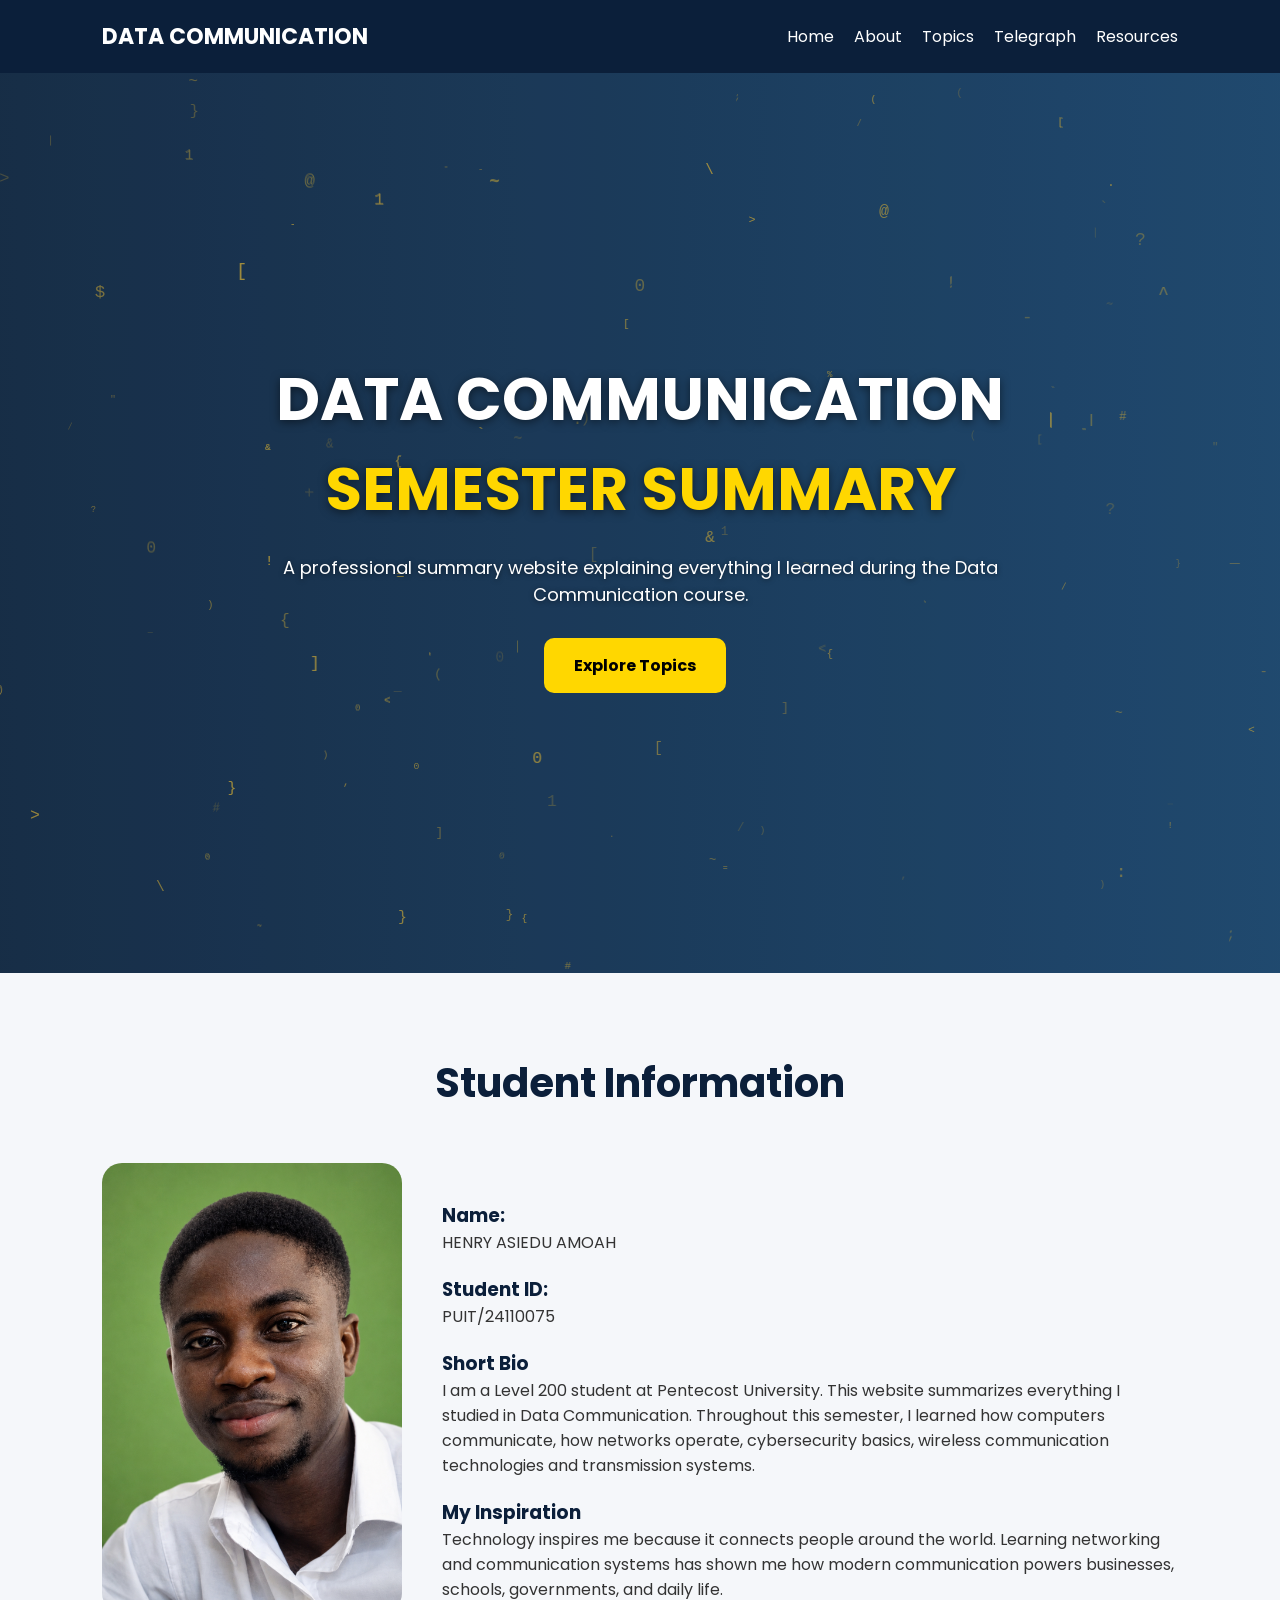
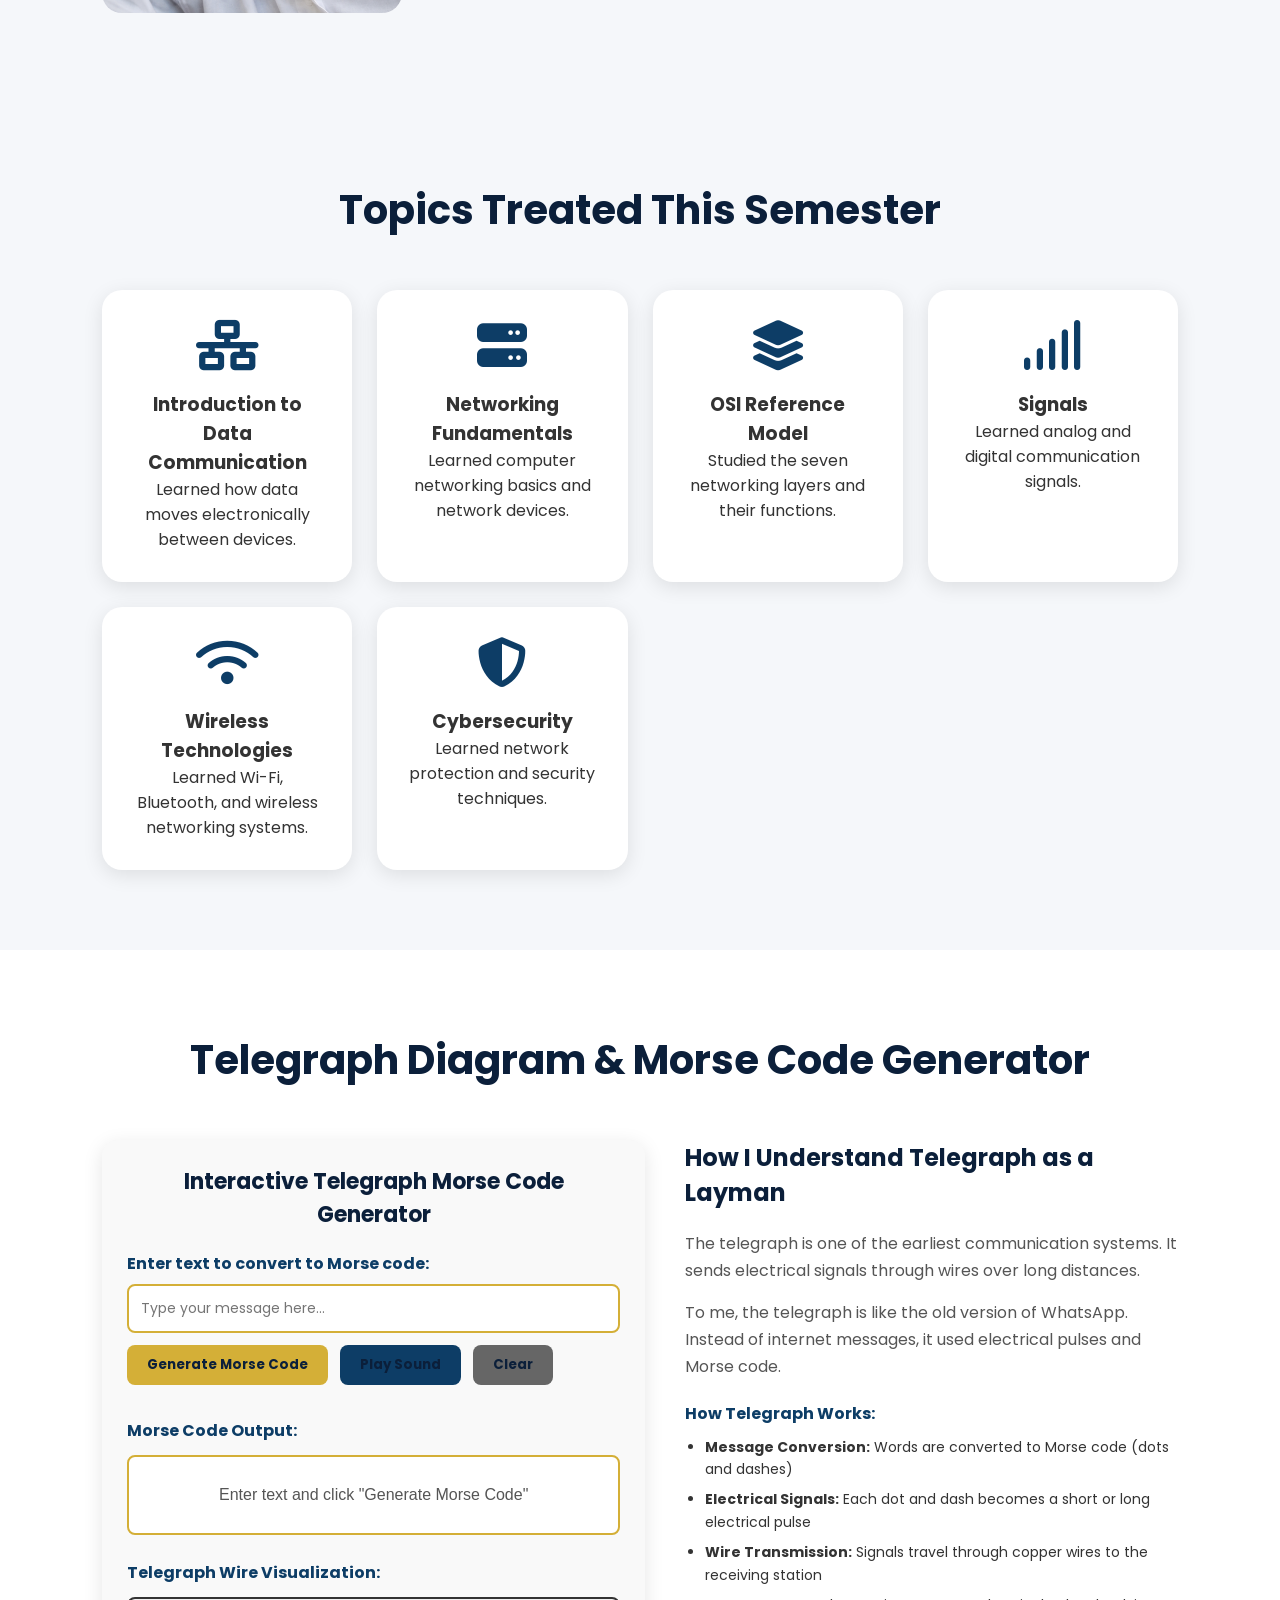
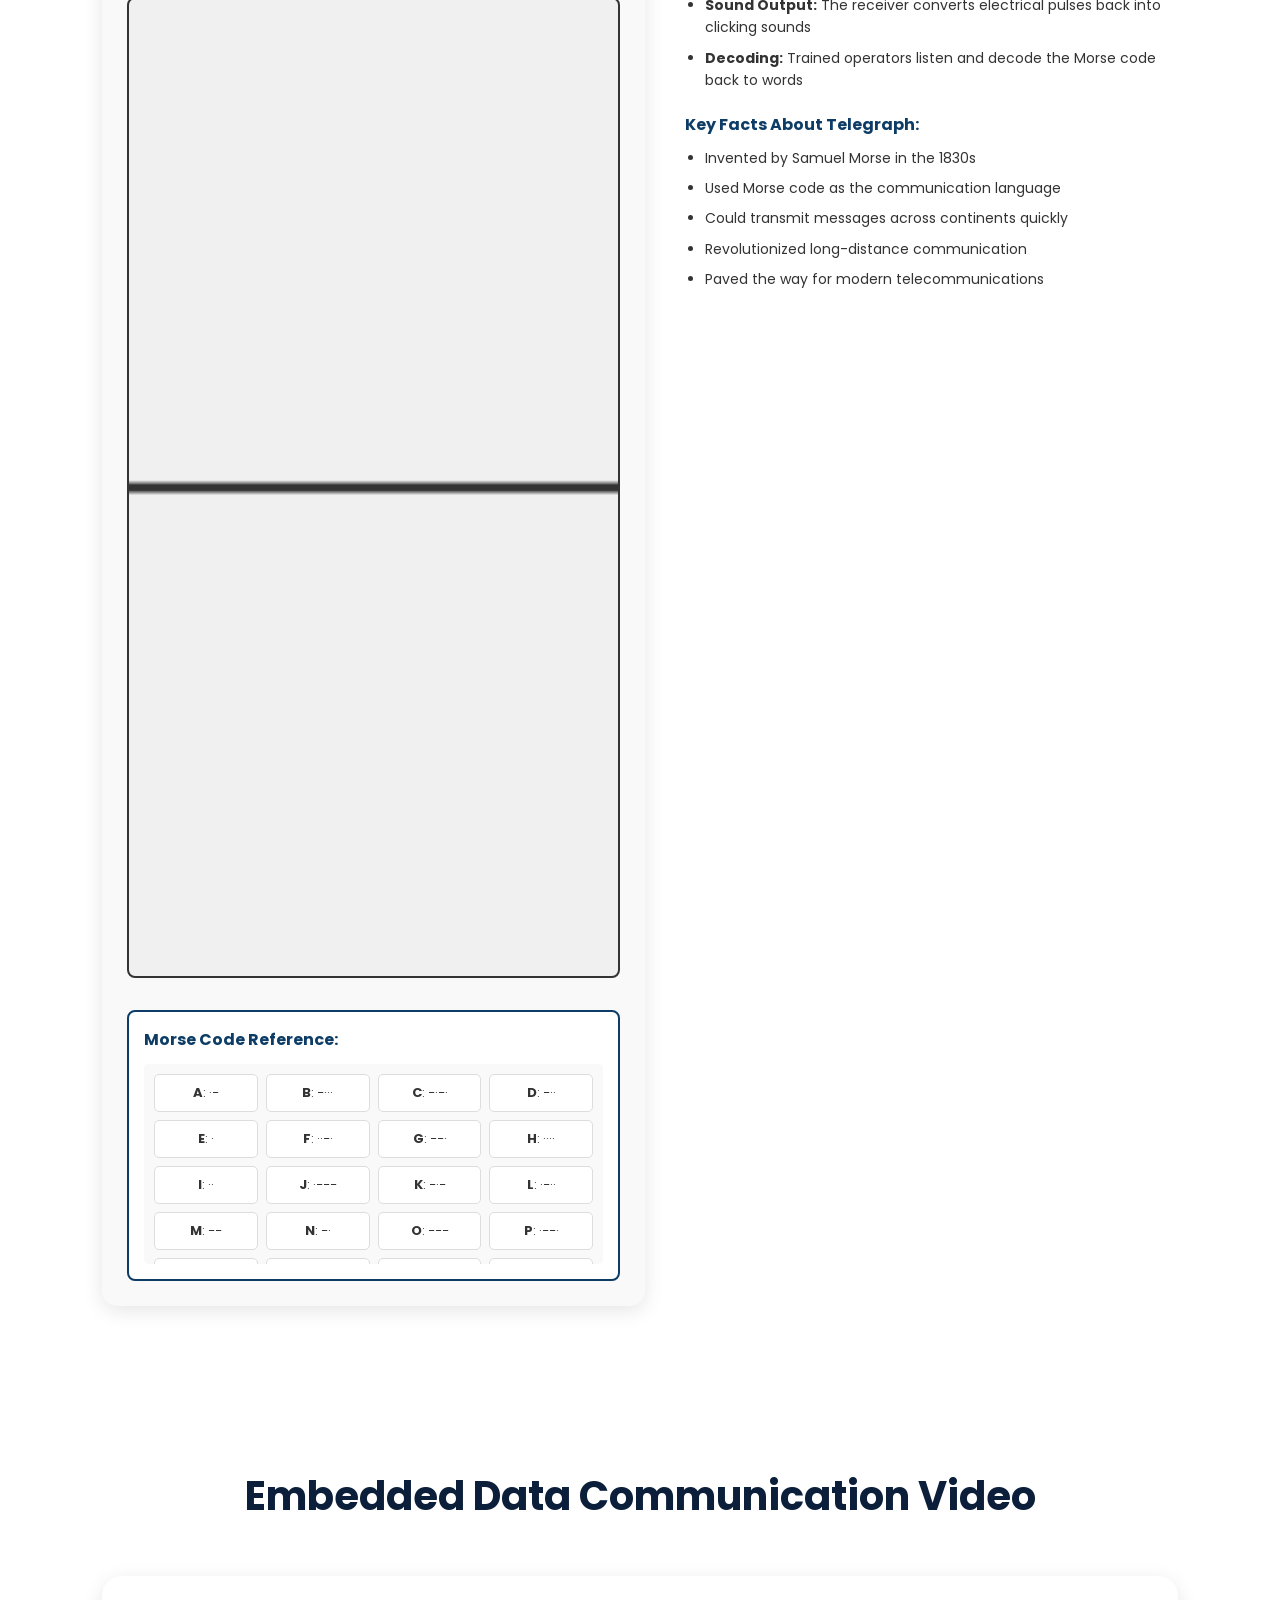
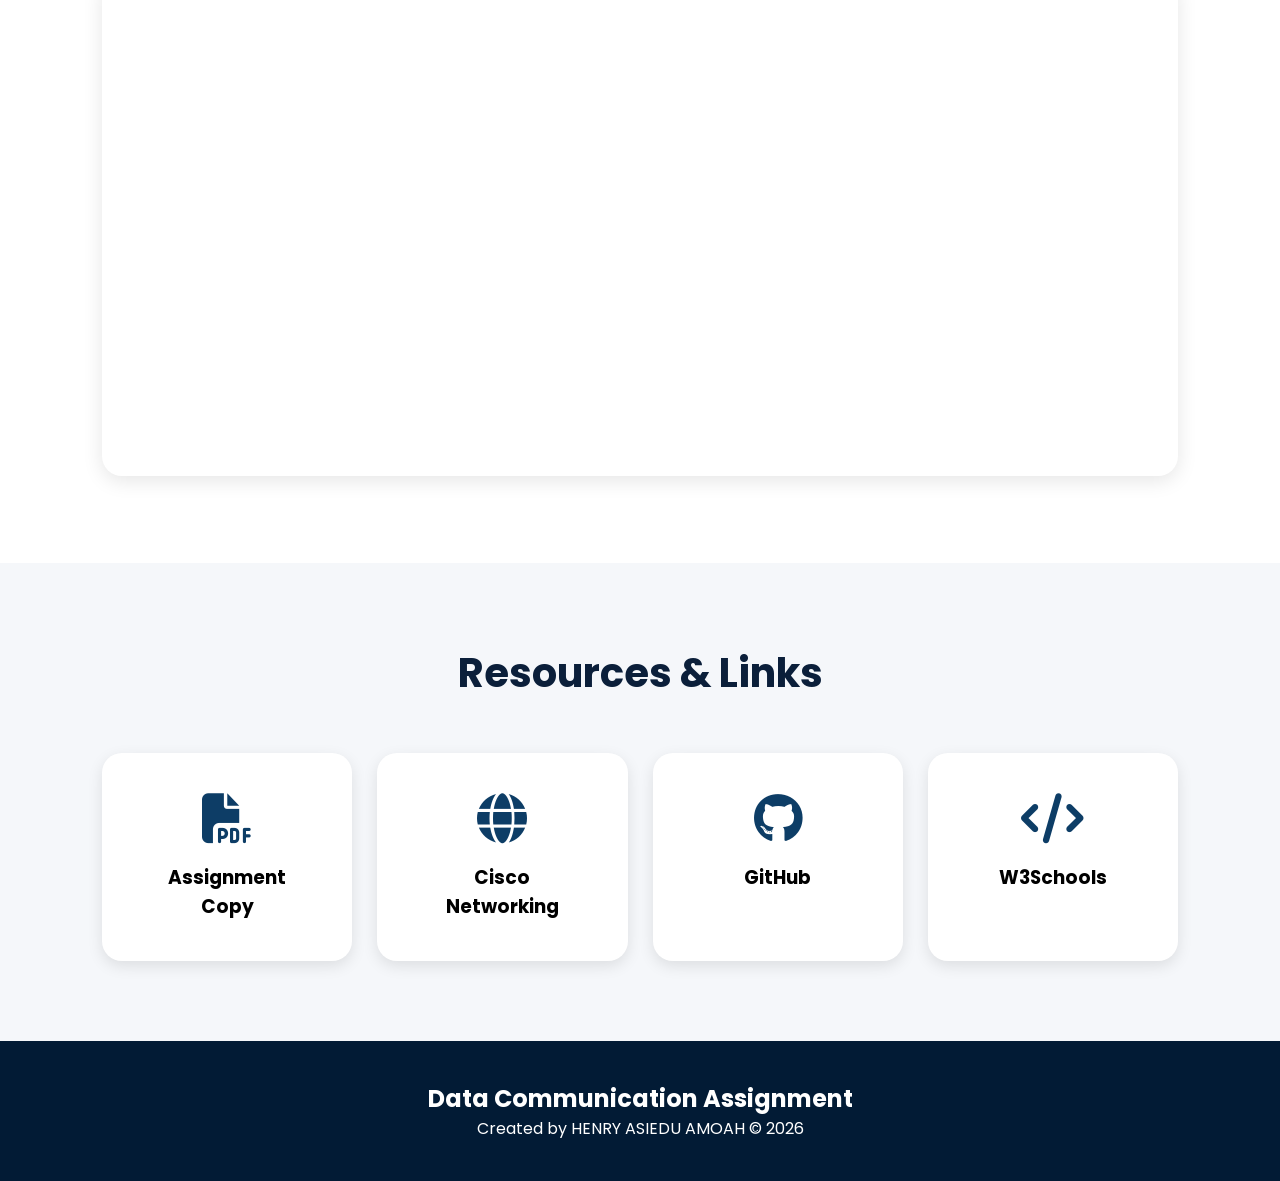
==== commit d81418b1: "Update index.html" ====
--- a/index.html
+++ b/index.html
@@ -681,7 +681,7 @@
         <h2>Data Communication Assignment</h2>
 
         <p>
-            Created by YOUR NAME HERE © 2026
+            Created by HENRY ASIEDU AMOAH © 2026
         </p>
 
     </footer>
@@ -931,4 +931,4 @@
 
 </body>
 
-</html>+</html>
--- a/css/style.css
+++ b/css/style.css
@@ -54,20 +54,41 @@
 .hero {
     min-height: 100vh;
     display: flex;
-    justify-content: space-between;
+    justify-content: center;
     align-items: center;
     padding: 50px 8%;
-    background: linear-gradient(to right, #021b35, #0d3d66);
     color: white;
+    position: relative;
+    overflow: hidden;
+}
+
+.code-background {
+    position: absolute;
+    top: 0;
+    left: 0;
+    width: 100%;
+    height: 100%;
+    background: linear-gradient(to right, rgba(2, 27, 53, 0.9), rgba(13, 61, 102, 0.9));
+    z-index: 1;
+}
+
+#codeCanvas {
+    width: 100%;
+    height: 100%;
+    display: block;
 }
 
 .hero-text {
-    flex: 1;
+    position: relative;
+    z-index: 2;
+    text-align: center;
+    max-width: 800px;
 }
 
 .hero-text h1 {
     font-size: 60px;
     margin-bottom: 20px;
+    text-shadow: 0 2px 10px rgba(0, 0, 0, 0.5);
 }
 
 .hero-text span {
@@ -77,6 +98,7 @@
 .hero-text p {
     font-size: 18px;
     margin-bottom: 30px;
+    text-shadow: 0 1px 5px rgba(0, 0, 0, 0.5);
 }
 
 .btn {
@@ -545,9 +567,7 @@
 
 @media(max-width: 900px) {
 
-    .hero,
-    .about-container,
-    .telegraph-container {
+    .hero {
         flex-direction: column;
         text-align: center;
     }
@@ -559,6 +579,10 @@
     .hero-image img {
         width: 60%;
         margin-top: 20px;
+    }
+
+    .telegraph-container {
+        flex-direction: column;
     }
 
     .telegraph-text {
@@ -650,10 +674,6 @@
         font-size: 28px;
     }
 
-    .telegraph-container {
-        gap: 20px;
-    }
-
     .modal-content {
         width: 98%;
         margin: 30% auto;
